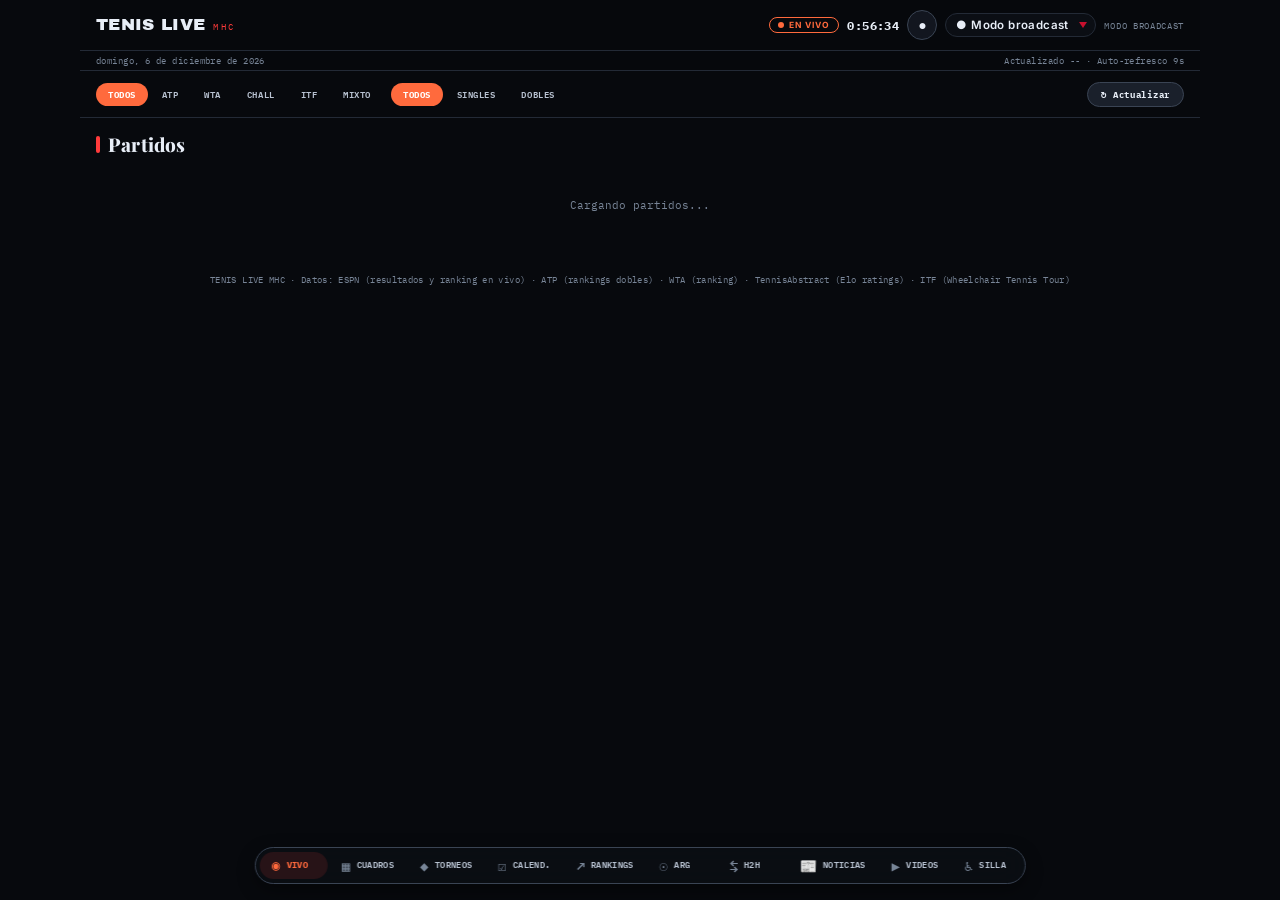
==== index.html @ 2a6386e4 "tema FOX: style.css?v=112 con bloque body[data-mode=fox] (foxdeportes.com: claro #ffffff/navy #001f3" ====
<!DOCTYPE html>
<html lang="es">
<head>
<meta charset="UTF-8">
<meta name="viewport" content="width=device-width, initial-scale=1.0, viewport-fit=cover">
<meta name="theme-color" content="#0b0e14">
<title>TENIS LIVE MHC</title>
<link rel="icon" id="faviconLink" href="data:image/svg+xml,<svg xmlns='http://www.w3.org/2000/svg' viewBox='0 0 100 100'><defs><radialGradient id='g' cx='35%25' cy='28%25' r='85%25'><stop offset='0%25' stop-color='%23f7ff72'/><stop offset='45%25' stop-color='%23d8f63c'/><stop offset='100%25' stop-color='%239dbd20'/></radialGradient></defs><circle cx='50' cy='50' r='46' fill='url(%23g)'/><path d='M50 4 C 76 34, 76 66, 50 96' fill='none' stroke='%23ffffff' stroke-width='6' stroke-linecap='round'/><path d='M50 4 C 24 34, 24 66, 50 96' fill='none' stroke='%23ffffff' stroke-width='6' stroke-linecap='round'/><circle cx='50' cy='50' r='46' fill='none' stroke='rgba(0,0,0,0.25)' stroke-width='1.5'/></svg>">
  <link rel="stylesheet" href="style.css?v=112">
  <link rel="manifest" href="manifest.json">
  <meta name="apple-mobile-web-app-capable" content="yes">
  <meta name="apple-mobile-web-app-status-bar-style" content="default">
  <meta name="apple-mobile-web-app-title" content="Tennis Live">
  <link rel="apple-touch-icon" href="icons/apple-touch-icon.png">
  <link rel="preconnect" href="https://fonts.googleapis.com">
  <link rel="preconnect" href="https://fonts.gstatic.com" crossorigin>
  <link href="https://fonts.googleapis.com/css2?family=Archivo+Black&family=Bebas+Neue&family=Orbitron:wght@400;500;700;900&family=Playfair+Display:ital,wght@0,500;0,600;0,700;0,800;0,900;1,500;1,600&family=Inter:wght@400;500;600;700;800&family=DM+Sans:wght@400;500;700&family=IBM+Plex+Mono:wght@400;500;600;700&family=Roboto:ital,wght@0,100..900;1,100..900&display=swap" rel="stylesheet">
</head>
<body data-mode="broadcast">

<div class="appwrap">

  <header class="appbar">
    <div class="appbar-left">
      <span class="sb-logo">TENIS LIVE</span>
      <span class="sb-logo-sub">MHC</span>
    </div>
    <div class="appbar-right">
      <span id="livePill" class="live-pill"><span class="dot"></span> EN VIVO</span>
      <span class="clock"><span id="clock">--:--:--</span></span>
      <button id="themeToggle" class="theme-toggle" title="Tema broadcast / claro">&#9679;</button> <select id="modeSelect" class="mode-select" title="Filtro de temas"></select>
      <span id="modeLabel" class="mode-label">Modo broadcast</span>
    </div>
  </header>

  <div class="subbar">
    <span class="dl-left" id="datelineTxt">&nbsp;</span>
    <span class="dl-right">
      <span class="sl-upd">Actualizado <span id="lastUpdate">--</span><span class="hide-sm">&nbsp;&middot; Auto-refresco <span id="countdown">30</span>s</span></span>
    </span>
  </div>

  <div class="controls">
    <div class="seg" id="segTour">
      <button class="seg-btn active" data-tour="todos">TODOS</button>
      <button class="seg-btn" data-tour="atp">ATP</button>
      <button class="seg-btn" data-tour="wta">WTA</button>
      <button class="seg-btn" data-tour="chall">CHALL</button>
      <button class="seg-btn" data-tour="itf">ITF</button>
      <button class="seg-btn" data-tour="mixto">MIXTO</button>
    </div>
    <div class="seg" id="segMode">
      <button class="seg-btn active" data-mode="todos">TODOS</button>
      <button class="seg-btn" data-mode="singles">SINGLES</button>
      <button class="seg-btn" data-mode="doubles">DOBLES</button>
    </div>
    <div class="controls-spacer"></div>
    <button id="btnRefresh" class="btn-refresh">&#x21bb;<span class="hide-sm">&nbsp;Actualizar</span></button>
  </div>

  <main>
    <div id="view-live" class="view active">
      <div class="section-head"><h2>Partidos</h2><span class="section-meta" id="liveMeta"></span></div>
      <div id="liveContent" class="content"><div class="loading">Cargando partidos...</div></div>
    </div>

    <div id="view-news" class="view">
      <div class="section-head"><h2>Noticias de tenis</h2><span class="section-meta" id="newsMeta"></span></div>
      <div id="newsContent" class="content"><div class="loading">Cargando noticias...</div></div>
    </div>

    <div id="view-videos" class="view">
      <div class="section-head"><h2>Videos y highlights</h2><span class="section-meta" id="videosMeta"></span></div>
      <div id="videosContent" class="content"><div class="loading">Cargando videos...</div></div>
    </div>

    <div id="view-tournaments" class="view">
      <div class="section-head"><h2>Torneos</h2><span class="section-meta" id="tourMeta"></span></div>
      <div id="tourContent" class="content grid-tournaments"><div class="loading">Cargando torneos...</div></div>
    </div>

    <div id="view-draws" class="view">
      <div class="section-head">
        <h2>Cuadros</h2>
        <select id="drawSelect" class="select-tour"></select>
      </div>
      <div id="drawMeta" class="section-meta"></div>
      <div id="drawContent" class="content"><div class="loading">Cargando cuadros...</div></div>
    </div>

    <div id="view-rankings" class="view">
      <div class="section-head"><h2>Ranking</h2><div class="seg" id="segRankView"><button class="seg-btn active" data-rv="oficial">OFICIAL</button><button class="seg-btn" data-rv="vivo">EN VIVO</button><button class="seg-btn" data-rv="race">RACE</button></div><span class="section-meta" id="rankMeta"></span></div>
      <div class="rank-search-wrap">
        <input type="text" id="rankSearch" class="rank-search" placeholder="Buscar jugador por nombre..." />
        <button id="rankSearchClear" class="rank-search-clear" title="Limpiar">&times;</button>
      </div>
      <div id="rankContent" class="content"><div class="loading">Cargando ranking...</div></div>
    </div>

    <div id="view-argentina" class="view">
      <div class="section-head"><h2>Ranking Argentina</h2><span class="section-meta" id="argMeta"></span></div>
      <div id="argContent" class="content"><div class="loading">Cargando jugadores de Argentina...</div></div>
    </div>

    <div id="view-h2hsearch" class="view">
      <div class="section-head"><h2>Head-to-head search</h2><span class="section-meta" id="h2hSearchMeta"></span></div>
      <div class="h2h-search-bar">
        <input type="text" id="h2hP1" class="rank-search h2h-input" placeholder="Jugador 1 (ej. Djokovic)" autocomplete="off" />
        <span class="h2h-vs-label">VS</span>
        <input type="text" id="h2hP2" class="rank-search h2h-input" placeholder="Jugador 2 (ej. Alcaraz)" autocomplete="off" />
        <button id="h2hSearchBtn" class="h2h-go">BUSCAR</button>
      </div>
      <div id="h2hSearchContent" class="content"><div class="loading">Escrib&iacute; dos jugadores y presion&aacute; BUSCAR.</div></div>
    </div>

    <div id="view-calendar" class="view">
      <div class="section-head"><h2>Calendario</h2><span class="section-meta" id="calMeta"></span></div>
      <div class="seg" id="segCal">
        <button class="seg-btn active" data-cal="todos">TODOS</button>
        <button class="seg-btn" data-cal="atp">ATP</button>
        <button class="seg-btn" data-cal="wta">WTA</button>
        <button class="seg-btn" data-cal="chall">CHALLENGER</button>
        <button class="seg-btn" data-cal="itf">ITF</button>
      </div>
      <select id="calMonth" class="cal-month-select" title="Filtrar por mes">
        <option value="todos">Todos los meses</option>
        <option value="01">Enero</option>
        <option value="02">Febrero</option>
        <option value="03">Marzo</option>
        <option value="04">Abril</option>
        <option value="05">Mayo</option>
        <option value="06">Junio</option>
        <option value="07">Julio</option>
        <option value="08">Agosto</option>
        <option value="09">Septiembre</option>
        <option value="10">Octubre</option>
        <option value="11">Noviembre</option>
        <option value="12">Diciembre</option>
      </select>
      <div id="calContent" class="content"><div class="loading">Cargando calendario...</div></div>
    </div>
    <div id="view-wheelchair" class="view">
      <div class="section-head"><h2>UNIQLO Wheelchair Tennis Tour</h2><span class="section-meta" id="wcMeta"></span></div>
      <div class="seg" id="segWC">
        <button class="seg-btn active" data-wc="menSingles">Singles Men</button>
        <button class="seg-btn" data-wc="womenSingles">Singles Women</button>
        <button class="seg-btn" data-wc="menDoubles">Doubles Men</button>
        <button class="seg-btn" data-wc="womenDoubles">Doubles Women</button>
        <button class="seg-btn" data-wc="quad">Quad</button>
        <button class="seg-btn" data-wc="quadDoubles">Quad Doubles</button>
        <button class="seg-btn" data-wc="calendar">Calendario</button>
        <button class="seg-btn" data-wc="results">Resultados</button>
        <button class="seg-btn" data-wc="live">En Vivo</button>
        <button class="seg-btn" data-wc="videos">Videos</button>
      </div>
      <div class="rank-search-wrap" id="wcSearchWrap" style="display:none">
        <input type="text" id="wcSearch" class="rank-search" placeholder="Buscar jugador en rankings...">
        <button id="wcSearchClear" class="rank-search-clear" title="Limpiar">&times;</button>
      </div>
      <div id="wcContent" class="content"><div class="loading">Cargando datos wheelchair...</div></div>
    </div>

  </main>

  <footer>
    <p>TENIS LIVE MHC &middot; Datos: ESPN (resultados y ranking en vivo) &middot; ATP (rankings dobles) &middot; WTA (ranking) &middot; TennisAbstract (Elo ratings) &middot; ITF (Wheelchair Tennis Tour)</p>
  </footer>
</div>

<nav id="tabs" class="tabbar" aria-label="Secciones">
  <ul class="nav-list">
    <li><button class="tab nav-item active" data-tab="live" title="EN VIVO"><span class="ic">&#9673;</span><span class="lb">VIVO</span></button></li>
    <li><button class="tab nav-item" data-tab="draws" title="CUADROS / RESULTADOS"><span class="ic">&#9638;</span><span class="lb">CUADROS</span></button></li>
    <li><button class="tab nav-item" data-tab="tournaments" title="TORNEOS"><span class="ic">&#9670;</span><span class="lb">TORNEOS</span></button></li>
    <li><button class="tab nav-item" data-tab="calendar" title="CALENDARIO"><span class="ic">&#9745;</span><span class="lb">CALEND.</span></button></li>
    <li><button class="tab nav-item" data-tab="rankings" title="RANKINGS"><span class="ic">&#8599;</span><span class="lb">RANKINGS</span></button></li>
    <li><button class="tab nav-item" data-tab="argentina" title="ARGENTINA"><span class="ic">&#9737;</span><span class="lb">ARG</span></button></li>
    <li><button class="tab nav-item" data-tab="h2hsearch" title="H2H SEARCH"><span class="ic">&#8646;</span><span class="lb">H2H</span></button></li>
    <li><button class="tab nav-item" data-tab="news" title="NOTICIAS"><span class="ic">&#128240;</span><span class="lb">NOTICIAS</span></button></li>
    <li><button class="tab nav-item" data-tab="videos" title="VIDEOS"><span class="ic">&#9654;</span><span class="lb">VIDEOS</span></button></li>
    <li><button class="tab nav-item" data-tab="wheelchair" title="WHEELCHAIR"><span class="ic">&#9855;</span><span class="lb">SILLA</span></button></li>
  </ul>
</nav>

<div id="h2hOverlay" class="h2h-overlay hidden">
  <div class="h2h-modal">
    <button class="h2h-close" aria-label="Cerrar">&times;</button>
    <div id="h2hBody"></div>
  </div>
</div>

<div id="statsOverlay" class="h2h-overlay hidden">
  <div class="h2h-modal">
    <button class="h2h-close" aria-label="Cerrar">&times;</button>
    <div id="statsBody"></div>
  </div>
</div>

<script src="app.js?v=135"></script>
<script>
if ('serviceWorker' in navigator) {
  navigator.serviceWorker.register('/service-worker.js').catch(function() {});
}
</script>
</body>
</html>
---- style.css ----
/* ============================================================
   TENIS LIVE MHC - edicion BROADCAST OSCURO
   Estilo televisivo: fondo oscuro fijo, sidebar de navegacion,
   datos en monospace, tarjetas grandes con logo del torneo.
   Dos modos: 'broadcast' (oscuro, default) y 'claro' (editorial).
   ============================================================ */

* { margin: 0; padding: 0; box-sizing: border-box; }

:root {
  /* broadcast oscuro (default) */
  --paper: #0b0e14;
  --paper-2: #12161f;
  --paper-3: #1a202b;
  --ink: #e8eef7;
  --ink-2: #b9c3d2;
  --muted: #788597;
  --hairline: #232a36;
  --hairline-dark: #3a4454;
  --red: #ff3b3b;
  --red-dark: #e02424;
  --red-vivo: #ff6a3d;
  --red-soft: rgba(255, 59, 59, 0.12);
  --green: #2dd4a7;
  --amber: #ffcf5c;
  --blue: #38b6ff;
  --serif: 'Playfair Display', Georgia, 'Times New Roman', serif;
  --display: 'Archivo Black', 'Arial Black', sans-serif;
  --sans: 'Inter', 'Segoe UI', Arial, sans-serif;
  --mono: 'IBM Plex Mono', 'Consolas', monospace;
  --shadow: 0 6px 18px rgba(0, 0, 0, 0.4);
  --bg: #07090d;
  --sidebar-w: 190px;
  --sidebar-w-collapsed: 60px;
}

body {
  background: var(--bg);
  color: var(--ink);
  font-family: var(--sans);
  -webkit-font-smoothing: antialiased;
}

/* ---------------- modo claro (editorial) ---------------- */

body[data-mode='claro'] {
  --paper: #faf7f2;
  --paper-2: #f4efe5;
  --paper-3: #ece5d6;
  --ink: #191512;
  --ink-2: #403a30;
  --muted: #6f665a;
  --hairline: #d9d2c2;
  --hairline-dark: #b9af99;
  --red: #c8102e;
  --red-dark: #9d0c23;
  --red-vivo: #ff4d1c;
  --red-soft: rgba(200, 16, 46, 0.08);
  --green: #1e7a34;
  --amber: #a8690b;
  --blue: #2456a6;
  --shadow: 0 1px 3px rgba(25, 21, 18, 0.07);
  --bg: #faf7f2;
}

body[data-mode='naranja'] {
  --paper: #f7f3ec;
  --paper-2: #f2ecdf;
  --paper-3: #ebe2d1;
  --ink: #5c2300;
  --ink-2: #7a3a10;
  --muted: #8a5a35;
  --hairline: #e0b88f;
  --hairline-dark: #c8905a;
  --red: #e65100;
  --red-vivo: #ff6a00;
  --red-soft: rgba(230, 81, 0, 0.10);
  --green: #ff6a00;
  --amber: #ff8f00;
  --blue: #ff6a00;
  --warn: #ff8f00;
  --live: #ff6a00;
  --shadow: none;
  --bg: #f7f3ec;
}
body[data-mode='naranja'] {
  background-color: #f7f3ec;
  background-image: radial-gradient(rgba(230, 81, 0, 0.07) 1px, transparent 1.4px);
  background-size: 14px 14px;
}
body[data-mode='naranja'] .tb { color: #e65100; }
body[data-mode='naranja'] .dp-set .tb { color: #e65100; }
body[data-mode='naranja'] .set { color: #e65100; }
body[data-mode='naranja'] .match { border: 3px solid #e65100; }
body[data-mode='naranja'] .match.live { border-color: #ff6a00; }
body[data-mode='naranja'] .seg-btn.active, body[data-mode='naranja'] .lv-btn.active, body[data-mode='naranja'] .round-chip.active, body[data-mode='naranja'] .h2h-go, body[data-mode='naranja'] .btn-refresh, body[data-mode='naranja'] .nav-item.active, body[data-mode='naranja'] .badge.live, body[data-mode='naranja'] .set.live-set { background: #e65100; color: #fff; }
body[data-mode='naranja'] .seed-badge { background: #e65100; color: #fff; }
body[data-mode='naranja'] .rank-section-title, body[data-mode='naranja'] .th-tier, body[data-mode='naranja'] .wc-live-badge, body[data-mode='naranja'] .mode-label { color: #e65100; }
body[data-mode='naranja'] .pname.winner::after, body[data-mode='naranja'] .set.win { color: #ff6a00; }
body[data-mode='naranja']::selection { background: #e65100; color: #fff; }
body[data-mode='naranja'] .sb-logo-sub, body[data-mode='naranja'] .sb-logo-tag { color: #e65100; }body[data-mode='instinct'] {
  --paper: #000000;
  --paper-2: #000000;
  --paper-3: #000000;
  --ink: #9EC9E0;
  --ink-2: #B8D9E9;
  --muted: #7C8A94;
  --hairline: #3A3A3A;
  --hairline-dark: #555555;
  --red: #E6212B;
  --red-vivo: #FF2D3A;
  --red-soft: rgba(230, 33, 43, 0.10);
  --green: #9EC9E0;
  --amber: #E6212B;
  --blue: #9EC9E0;
  --warn: #E6212B;
  --live: #FF2D3A;
  --shadow: none;
  --bg: #000000;
}
body[data-mode='instinct'] {
  background-color: #000000;
  background-image: radial-gradient(rgba(230, 33, 43, 0.07) 1px, transparent 1.4px);
  background-size: 14px 14px;
}
body[data-mode='instinct'] .tb { color: #E6212B; }
body[data-mode='instinct'] .dp-set .tb { color: #E6212B; }
body[data-mode='instinct'] .set { color: #E6212B; }
body[data-mode='instinct'] .match { border: 3px solid #E6212B; }
body[data-mode='instinct'] .match.live { border-color: #FF2D3A; }
body[data-mode='instinct'] .seg-btn.active, body[data-mode='instinct'] .lv-btn.active, body[data-mode='instinct'] .round-chip.active, body[data-mode='instinct'] .h2h-go, body[data-mode='instinct'] .btn-refresh, body[data-mode='instinct'] .nav-item.active, body[data-mode='instinct'] .badge.live, body[data-mode='instinct'] .set.live-set { background: #E6212B; color: #fff; }
body[data-mode='instinct'] .seed-badge { background: #E6212B; color: #fff; }
body[data-mode='instinct'] .rank-section-title, body[data-mode='instinct'] .th-tier, body[data-mode='instinct'] .wc-live-badge, body[data-mode='instinct'] .mode-label { color: #E6212B; }
body[data-mode='instinct'] .pname.winner::after, body[data-mode='instinct'] .set.win { color: #FF2D3A; }
body[data-mode='instinct']::selection { background: #E6212B; color: #fff; }
body[data-mode='instinct'] .sb-logo-sub, body[data-mode='instinct'] .sb-logo-tag { color: #E6212B; }
body[data-mode='instinct'] .pname,
body[data-mode='instinct'] .seed-badge,
body[data-mode='instinct'] .set,
body[data-mode='instinct'] .score,
body[data-mode='instinct'] .number,
body[data-mode='instinct'] .rank,
body[data-mode='instinct'] .titles,
body[data-mode='instinct'] .clock,
body[data-mode='instinct'] h2,
body[data-mode='instinct'] h4,
body[data-mode='instinct'] .sb-logo,
body[data-mode='instinct'] .sb-logo-sub {
  text-shadow: 2px 2px 0 #555555, 4px 4px 0 rgba(128,128,128,0.45);
}
body[data-mode='instinct'] .match,
body[data-mode='instinct'] .draw-board,
body[data-mode='instinct'] .tour-block,
body[data-mode='instinct'] .news-card,
body[data-mode='instinct'] .video-card,
body[data-mode='instinct'] .col-card,
body[data-mode='instinct'] .ct-card,
body[data-mode='instinct'] .wc-res-card {
  box-shadow: 6px 6px 0 #333333, 10px 10px 0 rgba(128,128,128,0.30);
}
/* ---------------- modo flash (flashscore.com.ar, oscuro) ---------------- */
@font-face { font-family: 'LivesportFinderLatin'; font-style: normal; font-weight: 400; font-display: swap; src: url('https://static.flashscore.com/res/font/LivesportFinderLatin-Regular_Static.woff2') format('woff2'); }
@font-face { font-family: 'LivesportFinderLatin'; font-style: normal; font-weight: 700; font-display: swap; src: url('https://static.flashscore.com/res/font/LivesportFinderLatin-Bold_Static.woff2') format('woff2'); }
@font-face { font-family: 'LivesportFinderLatin'; font-style: normal; font-weight: 800; font-display: swap; src: url('https://static.flashscore.com/res/font/LivesportFinderLatin-Extrabold.woff2') format('woff2'); }

body[data-mode='flash'] {
  --sans: 'LivesportFinderLatin', 'Adjusted Arial Fallback', Arial, sans-serif;
  --display: 'LivesportFinderLatin', 'Arial Black', sans-serif;
  --serif: 'LivesportFinderLatin', Arial, sans-serif;
  --mono: 'LivesportFinderLatin', 'Consolas', monospace;
  --paper: #00141e;
  --paper-2: #001e28;
  --paper-3: #0f2d37;
  --ink: #f1f1f1;
  --ink-2: #d9d9d9;
  --muted: #9aa7ac;
  --hairline: #0f2d37;
  --hairline-dark: #555e61;
  --red: #e80040;
  --red-dark: #c80037;
  --red-vivo: #ff0046;
  --red-soft: rgba(232, 0, 64, 0.14);
  --green: #00a83f;
  --amber: #ffcd00;
  --blue: #0787fa;
  --warn: #f3a000;
  --live: #e80040;
  --shadow: none;
  --bg: #010a0f;
}
body[data-mode='flash'] {
  background-color: #010a0f;
  background-image: none;
  font-family: 'LivesportFinderLatin', Arial, sans-serif;
}
body[data-mode='flash'] .appbar { background: #001e28; border-bottom: 1px solid #0f2d37; }
body[data-mode='flash'] .tabbar { background: #001e28; border-top: 1px solid #0f2d37; }
body[data-mode='flash'] .subbar { background: #001e28; border-bottom: 1px solid #0f2d37; }
body[data-mode='flash'] .sb-logo { color: #f1f1f1; }
body[data-mode='flash'] .sb-logo-sub, body[data-mode='flash'] .sb-logo-tag, body[data-mode='flash'] .mode-label { color: #e80040; }
body[data-mode='flash'] .nav-item.active, body[data-mode='flash'] .seg-btn.active, body[data-mode='flash'] .lv-btn.active, body[data-mode='flash'] .round-chip.active, body[data-mode='flash'] .h2h-go, body[data-mode='flash'] .btn-refresh { background: #e80040; color: #fff; }
body[data-mode='flash'] .badge.live, body[data-mode='flash'] .set.live-set { background: #e80040; color: #fff; }
body[data-mode='flash'] .seed-badge { background: #ffcd00; color: #001e28; }
body[data-mode='flash'] .rank-section-title, body[data-mode='flash'] .th-tier, body[data-mode='flash'] .wc-live-badge { color: #e80040; }
body[data-mode='flash'] .pname.winner::after, body[data-mode='flash'] .set.win { color: #00a83f; }
body[data-mode='flash'] .tb, body[data-mode='flash'] .dp-set .tb { color: #e80040; }
body[data-mode='flash'] .set { color: #f1f1f1; }
body[data-mode='flash'] .match { background: #00141e; border: 1px solid #0f2d37; border-left: 4px solid #555e61; }
body[data-mode='flash'] .match.live { border-left: 4px solid #ff0046; background: linear-gradient(90deg, #3d0314, #00141e 46%); }
body[data-mode='flash'] .draw-board, body[data-mode='flash'] .news-card, body[data-mode='flash'] .video-card, body[data-mode='flash'] .col-card, body[data-mode='flash'] .ct-card, body[data-mode='flash'] .wc-res-card { background: #00141e; border-color: #0f2d37; }
body[data-mode='flash']::selection { background: #e80040; color: #fff; }

/* ---------------- modo fox (foxdeportes.com, claro azul) ---------------- */
@font-face { font-family: 'FANtasticFOX'; font-style: normal; font-weight: 400; font-display: swap; src: url('https://www.foxdeportes.com/assets/webfonts/FANtasticFOX-Regular.otf') format('opentype'); }
@font-face { font-family: 'FANtasticFOX'; font-style: normal; font-weight: 700; font-display: swap; src: url('https://www.foxdeportes.com/assets/webfonts/FANtasticFOX-Bold.otf') format('opentype'); }
@font-face { font-family: 'HaasGrotDisplay'; font-style: normal; font-weight: 400; font-display: swap; src: url('https://www.foxdeportes.com/assets/webfonts/HaasGrotDisplay-Regular.ttf') format('truetype'); }
@font-face { font-family: 'HaasGrotDisplay'; font-style: normal; font-weight: 900; font-display: swap; src: url('https://www.foxdeportes.com/assets/webfonts/HaasGrotDisplay-Black.ttf') format('truetype'); }

body[data-mode='fox'] {
  --sans: 'DM Sans', 'Inter', 'Segoe UI', Arial, sans-serif;
  --display: 'HaasGrotDisplay', 'Arial Black', sans-serif;
  --serif: 'FANtasticFOX', 'Arial Black', sans-serif;
  --mono: 'HaasGrotDisplay', 'Consolas', monospace;
  --paper: #ffffff;
  --paper-2: #f0f0f0;
  --paper-3: #f9f9f9;
  --ink: #001f3d;
  --ink-2: #0a2f55;
  --muted: #8c929a;
  --hairline: #cfd5dc;
  --hairline-dark: #757575;
  --red: #025cb2;
  --red-dark: #001f3d;
  --red-vivo: #1389ff;
  --red-soft: rgba(2, 92, 178, 0.12);
  --green: #009944;
  --amber: #ff4b44;
  --blue: #1389ff;
  --warn: #ff4b44;
  --live: #ff4b44;
  --shadow: none;
  --bg: #ffffff;
}
body[data-mode='fox'] {
  background-color: #ffffff;
  background-image: none;
  font-family: 'DM Sans', 'Inter', Arial, sans-serif;
}
body[data-mode='fox'] .appbar { background: #ffffff; border-bottom: 1px solid #cfd5dc; }
body[data-mode='fox'] .tabbar { background: #ffffff; border-top: 1px solid #cfd5dc; }
body[data-mode='fox'] .subbar { background: #f0f0f0; border-bottom: 1px solid #cfd5dc; }
body[data-mode='fox'] .sb-logo { color: #001f3d; font-family: 'HaasGrotDisplay', 'Arial Black', sans-serif; font-weight: 900; letter-spacing: 0.02em; }
body[data-mode='fox'] .sb-logo-sub, body[data-mode='fox'] .sb-logo-tag, body[data-mode='fox'] .mode-label { color: #1389ff; }
body[data-mode='fox'] .nav-item.active, body[data-mode='fox'] .seg-btn.active, body[data-mode='fox'] .lv-btn.active, body[data-mode='fox'] .round-chip.active, body[data-mode='fox'] .h2h-go, body[data-mode='fox'] .btn-refresh { background: #025cb2; color: #fff; }
body[data-mode='fox'] .badge.live, body[data-mode='fox'] .set.live-set { background: #ff4b44; color: #fff; }
body[data-mode='fox'] .seed-badge { background: #ff4b44; color: #fff; }
body[data-mode='fox'] .rank-section-title, body[data-mode='fox'] .th-tier, body[data-mode='fox'] .wc-live-badge { color: #1389ff; }
body[data-mode='fox'] .pname.winner::after, body[data-mode='fox'] .set.win { color: #009944; }
body[data-mode='fox'] .tb, body[data-mode='fox'] .dp-set .tb { color: #ff4b44; }
body[data-mode='fox'] .set { color: #001f3d; }
body[data-mode='fox'] .match { background: #ffffff; border: 1px solid #cfd5dc; border-left: 4px solid #025cb2; }
body[data-mode='fox'] .match.live { border-left: 4px solid #ff4b44; background: linear-gradient(90deg, #e3effc, #ffffff 46%); }
body[data-mode='fox'] .draw-board, body[data-mode='fox'] .news-card, body[data-mode='fox'] .video-card, body[data-mode='fox'] .col-card, body[data-mode='fox'] .ct-card, body[data-mode='fox'] .wc-res-card { background: #ffffff; border-color: #cfd5dc; }
body[data-mode='fox']::selection { background: #ff4b44; color: #fff; }
body[data-mode='claro'] .gender-badge.gender-m { border-color: #2456a6; color: #2456a6; }

/* ============================================================
   MODO COLORS - fondo negro absoluto + 10 colores
   ============================================================ */

body[data-mode='colors'] {
  --paper: #000000;
  --paper-2: #000000;
  --paper-3: #000000;
  --ink: #ffffff;
  --ink-2: #dfe4ff;
  --muted: #8b93b3;
  --hairline: #1a1a2a;
  --hairline-dark: #2e2e44;
  --red: #FF3B4F;        /* rojo coral - potencia */
  --red-dark: #FF3B4F;
  --red-vivo: #FF6B00;   /* naranja - dinamismo */
  --red-soft: rgba(255, 59, 79, 0.12);
  --green: #00E5B0;      /* turquesa - frescura */
  --amber: #FFD600;      /* amarillo electrico - accion */
  --blue: #0066FF;       /* azul electrico - tecnologia */
  --shadow: none;
  --bg: #000000;
}
body[data-mode='colors'] ::selection { background: #FF2DA6; color: #fff; } /* fucsia */

/* acentos por componente (10 colores) */
body[data-mode='colors'] a { color: #00D9FF; }                 /* cian */
body[data-mode='colors'] .section-head h2 { color: #0066FF; }  /* azul */
body[data-mode='colors'] .section-head h2::before { background: #00D9FF; } /* cian */
body[data-mode='colors'] .nav-item.active { border-left-color: #00D9FF; border-top: 1px solid #1a1a2a; border-bottom: 1px solid #1a1a2a; background: rgba(0, 217, 255, 0.07); }
body[data-mode='colors'] .nav-item[data-tab='live'] .ic, body[data-mode='colors'] .nav-item[data-tab='live'] .lb { color: #FF3B4F; }        /* EN VIVO - rojo coral */
body[data-mode='colors'] .nav-item[data-tab='draws'] .ic, body[data-mode='colors'] .nav-item[data-tab='draws'] .lb { color: #00D9FF; }    /* CUADROS - cian */
body[data-mode='colors'] .nav-item[data-tab='tournaments'] .ic, body[data-mode='colors'] .nav-item[data-tab='tournaments'] .lb { color: #0066FF; } /* TORNEOS - azul */
body[data-mode='colors'] .nav-item[data-tab='calendar'] .ic, body[data-mode='colors'] .nav-item[data-tab='calendar'] .lb { color: #FFD600; } /* CALENDARIO - amarillo */
body[data-mode='colors'] .nav-item[data-tab='rankings'] .ic, body[data-mode='colors'] .nav-item[data-tab='rankings'] .lb { color: #39FF14; } /* RANKINGS - verde lima */
body[data-mode='colors'] .nav-item[data-tab='argentina'] .ic, body[data-mode='colors'] .nav-item[data-tab='argentina'] .lb { color: #00E5B0; } /* ARGENTINA - turquesa */
body[data-mode='colors'] .nav-item[data-tab='players'] .ic, body[data-mode='colors'] .nav-item[data-tab='players'] .lb { color: #7B2CFF; } /* PLAYERS - violeta */
body[data-mode='colors'] .nav-item[data-tab='h2hsearch'] .ic, body[data-mode='colors'] .nav-item[data-tab='h2hsearch'] .lb { color: #FF2DA6; } /* H2H - fucsia */
body[data-mode='colors'] .nav-item[data-tab='news'] .ic, body[data-mode='colors'] .nav-item[data-tab='news'] .lb { color: #D500F9; }       /* NOTICIAS - magenta */
body[data-mode='colors'] .nav-item[data-tab='videos'] .ic, body[data-mode='colors'] .nav-item[data-tab='videos'] .lb { color: #FF6B00; }  /* VIDEOS - naranja */
body[data-mode='colors'] .nav-item[data-tab='wheelchair'] .ic, body[data-mode='colors'] .nav-item[data-tab='wheelchair'] .lb { color: #0066FF; } /* WHEELCHAIR - azul */
body[data-mode='colors'] .nav-item:hover .ic, body[data-mode='colors'] .nav-item:hover .lb { color: #fff; }
body[data-mode='colors'] .rank-section-title { color: #7B2CFF; } /* violeta */
body[data-mode='colors'] .th-tier { border-color: #7B2CFF; color: #00D9FF; }
body[data-mode='colors'] .th-surf { color: #8B93B3; }
body[data-mode='colors'] .seed-badge { border-color: #FFD600; color: #FFD600; } /* amarillo */
body[data-mode='colors'] .set.win { color: #00E5B0; }           /* turquesa */
body[data-mode='colors'] .set.live-set { background: #FF3B4F; color: #fff; }
body[data-mode='colors'] .match.live { border-left-color: #FF3B4F; }
body[data-mode='colors'] .match:hover { border-color: #00D9FF; }
body[data-mode='colors'] .pname.winner::after { color: #39FF14; } /* verde lima */
body[data-mode='colors'] .badge.live { background: #FF3B4F; }
body[data-mode='colors'] .badge.final { background: #7B2CFF; color: #fff; }
body[data-mode='colors'] .seg-btn.active { background: #0066FF; color: #fff; }
body[data-mode='colors'] .btn-refresh:hover { background: #FF6B00; border-color: #FF6B00; } /* naranja */
body[data-mode='colors'] .h2h-go { background: #D500F9; border-color: #D500F9; } /* magenta */
body[data-mode='colors'] .h2h-go:hover { background: #7B2CFF; border-color: #7B2CFF; }
body[data-mode='colors'] .rank-search:focus { border-bottom-color: #00D9FF; }
body[data-mode='colors'] .round-chip.active { background: #0066FF; border-color: #0066FF; }
body[data-mode='colors'] .cal-month { color: #FFD600; }          /* amarillo */
body[data-mode='colors'] .cal-now .cal-name::after { color: #39FF14; }
body[data-mode='colors'] .mode-label { color: #D500F9; }         /* magenta */
body[data-mode='colors'] .news-title a:hover { color: #00D9FF; }
body[data-mode='colors'] .lv-btn.active { background: #FF3B4F; border-color: #FF3B4F; }
body[data-mode='colors'] .draw-match.live { border-color: #FF3B4F; }
body[data-mode='colors'] .stk-red { color: #FF3B4F; }
body[data-mode='colors'] .lp-score { background: rgba(0, 213, 255, 0.18); }
body[data-mode='colors'] .r-move.up { color: #39FF14; }
body[data-mode='colors'] .r-move.down { color: #FF3B4F; }

/* ---- módulos del contenido: cada tipo con su color ---- */
body[data-mode='colors'] .tour-block { border: 1px solid #2e2e44; }
body[data-mode='colors'] .tour-block .tour-head { border-bottom: 2px solid rgba(255,255,255,0.06); }
body[data-mode='colors'] .news-card { border-top: 3px solid #D500F9; }       /* noticias - magenta */
body[data-mode='colors'] .video-card { border-top: 3px solid #FF6B00; }      /* videos - naranja */
body[data-mode='colors'] .col-card { border-top: 3px solid #FF2DA6; }       /* mi columna - fucsia */
body[data-mode='colors'] .wc-res-card { border-top: 3px solid #00E5B0; }    /* wheelchair - turquesa */
body[data-mode='colors'] .calendar, body[data-mode='colors'] .cal-block { border-top: 3px solid #FFD600; } /* calendario - amarillo */
body[data-mode='colors'] .draw-board { border-top: 3px solid #00D9FF; }     /* cuadros - cian */
body[data-mode='colors'] .h2h-block { border-top: 3px solid #FF2DA6; }      /* h2h - fucsia */
body[data-mode='colors'] .rank-table-wrap { border-top: 3px solid #39FF14; } /* rankings - verde lima */
body[data-mode='colors'] .ct-card { border-top: 3px solid #7B2CFF; }        /* current tour - violeta */

/* tarjetas de partido: borde izquierdo rotativo (10 colores) */
body[data-mode='colors'] .tour-block .match:nth-of-type(10n+2) { border-left: 3px solid #FF3B4F; }
body[data-mode='colors'] .tour-block .match:nth-of-type(10n+3) { border-left: 3px solid #00D9FF; }
body[data-mode='colors'] .tour-block .match:nth-of-type(10n+4) { border-left: 3px solid #0066FF; }
body[data-mode='colors'] .tour-block .match:nth-of-type(10n+5) { border-left: 3px solid #FFD600; }
body[data-mode='colors'] .tour-block .match:nth-of-type(10n+6) { border-left: 3px solid #39FF14; }
body[data-mode='colors'] .tour-block .match:nth-of-type(10n+7) { border-left: 3px solid #00E5B0; }
body[data-mode='colors'] .tour-block .match:nth-of-type(10n+8) { border-left: 3px solid #7B2CFF; }
body[data-mode='colors'] .tour-block .match:nth-of-type(10n+9) { border-left: 3px solid #FF2DA6; }
body[data-mode='colors'] .tour-block .match:nth-of-type(10n+10) { border-left: 3px solid #D500F9; }
body[data-mode='colors'] .tour-block .match:nth-of-type(10n+11) { border-left: 3px solid #FF6B00; }
body[data-mode='colors'] .tour-block .match.live { border-left: 4px solid #FF3B4F !important; }

/* ---- nameplate / título con gradiente de los 10 colores ---- */
@keyframes colorsShift {
  0%   { background-position: 0% 50%; }
  100% { background-position: 200% 50%; }
}
body[data-mode='colors'] .sb-logo {
  color: transparent;
  background: linear-gradient(90deg,
    #0066FF, #7B2CFF, #00D9FF, #FF2DA6, #39FF14,
    #FF6B00, #FFD600, #FF3B4F, #D500F9, #00E5B0,
    #0066FF);
  background-size: 200% auto;
  -webkit-background-clip: text;
  background-clip: text;
  animation: colorsShift 8s linear infinite;
  font-weight: 800;
}
body[data-mode='colors'] .sb-logo-sub {
  color: transparent;
  background: linear-gradient(90deg, #00D9FF, #FF2DA6, #00E5B0, #00D9FF);
  background-size: 200% auto;
  -webkit-background-clip: text;
  background-clip: text;
  animation: colorsShift 10s linear infinite;
}

/* ============================================================
   MODO VERDE - fondo negro absoluto + verde fluo + amarillo fluo
   ============================================================ */

body[data-mode='verde'] {
  --paper: #000000;
  --paper-2: #000000;
  --paper-3: #000000;
  --ink: #eaff00;
  --ink-2: #dfffbf;
  --muted: #39ff14;
  --hairline: #0a0a0a;
  --hairline-dark: #141414;
  --red: #39ff14;        /* rojo slot = verde fluorescente */
  --red-dark: #39ff14;
  --red-vivo: #eaff00;   /* amarillo fluorescente */
  --red-soft: rgba(57, 255, 20, 0.14);
  --green: #eaff00;
  --amber: #39ff14;
  --blue: #eaff00;
  --shadow: none;
  --bg: #000000;
}
body[data-mode='verde'] ::selection { background: #39ff14; color: #000; }

/* acentos por componente (verde / amarillo) */
body[data-mode='verde'] a { color: #39ff14; }                    /* verde */
body[data-mode='verde'] .section-head h2 { color: #39ff14; }     /* verde */
body[data-mode='verde'] .section-head h2::before { background: #eaff00; } /* amarillo */
body[data-mode='verde'] .nav-item.active { border-left-color: #39ff14; border-top: 1px solid #0a0a0a; border-bottom: 1px solid #0a0a0a; background: rgba(57, 255, 20, 0.07); }
body[data-mode='verde'] .nav-item[data-tab='live'] .ic, body[data-mode='verde'] .nav-item[data-tab='live'] .lb { color: #39ff14; }   /* EN VIVO - verde */
body[data-mode='verde'] .nav-item[data-tab='draws'] .ic, body[data-mode='verde'] .nav-item[data-tab='draws'] .lb { color: #39ff14; } /* CUADROS - verde */
body[data-mode='verde'] .nav-item[data-tab='tournaments'] .ic, body[data-mode='verde'] .nav-item[data-tab='tournaments'] .lb { color: #eaff00; } /* TORNEOS - amarillo */
body[data-mode='verde'] .nav-item[data-tab='calendar'] .ic, body[data-mode='verde'] .nav-item[data-tab='calendar'] .lb { color: #39ff14; } /* CALENDARIO - verde */
body[data-mode='verde'] .nav-item[data-tab='rankings'] .ic, body[data-mode='verde'] .nav-item[data-tab='rankings'] .lb { color: #eaff00; } /* RANKINGS - amarillo */
body[data-mode='verde'] .nav-item[data-tab='argentina'] .ic, body[data-mode='verde'] .nav-item[data-tab='argentina'] .lb { color: #39ff14; } /* ARGENTINA - verde */
body[data-mode='verde'] .nav-item[data-tab='players'] .ic, body[data-mode='verde'] .nav-item[data-tab='players'] .lb { color: #eaff00; } /* PLAYERS - amarillo */
body[data-mode='verde'] .nav-item[data-tab='h2hsearch'] .ic, body[data-mode='verde'] .nav-item[data-tab='h2hsearch'] .lb { color: #39ff14; } /* H2H - verde */
body[data-mode='verde'] .nav-item[data-tab='news'] .ic, body[data-mode='verde'] .nav-item[data-tab='news'] .lb { color: #eaff00; }   /* NOTICIAS - amarillo */
body[data-mode='verde'] .nav-item[data-tab='videos'] .ic, body[data-mode='verde'] .nav-item[data-tab='videos'] .lb { color: #39ff14; } /* VIDEOS - verde */
body[data-mode='verde'] .nav-item[data-tab='wheelchair'] .ic, body[data-mode='verde'] .nav-item[data-tab='wheelchair'] .lb { color: #eaff00; } /* WHEELCHAIR - amarillo */
body[data-mode='verde'] .nav-item:hover .ic, body[data-mode='verde'] .nav-item:hover .lb { color: #eaff00; }
body[data-mode='verde'] .rank-section-title { color: #39ff14; }
body[data-mode='verde'] .th-tier { border-color: #39ff14; color: #eaff00; }
body[data-mode='verde'] .th-surf { color: #39ff14; }
body[data-mode='verde'] .seed-badge { border-color: #eaff00; color: #eaff00; }
body[data-mode='verde'] .set.win { color: #eaff00; }
body[data-mode='verde'] .set.live-set { background: #39ff14; color: #000; }
body[data-mode='verde'] .match.live { border-left-color: #39ff14; }
body[data-mode='verde'] .match:hover { border-color: #eaff00; }
body[data-mode='verde'] .pname.winner::after { color: #eaff00; }
body[data-mode='verde'] .badge.live { background: #39ff14; }
body[data-mode='verde'] .badge.final { background: #eaff00; color: #000; }
body[data-mode='verde'] .seg-btn.active { background: #39ff14; color: #000; }
body[data-mode='verde'] .btn-refresh:hover { background: #eaff00; border-color: #eaff00; }
body[data-mode='verde'] .h2h-go { background: #39ff14; border-color: #39ff14; }
body[data-mode='verde'] .h2h-go:hover { background: #eaff00; border-color: #eaff00; }
body[data-mode='verde'] .rank-search:focus { border-bottom-color: #39ff14; }
body[data-mode='verde'] .round-chip.active { background: #39ff14; border-color: #39ff14; }
body[data-mode='verde'] .cal-month { color: #eaff00; }
body[data-mode='verde'] .cal-now .cal-name::after { color: #39ff14; }
body[data-mode='verde'] .mode-label { color: #39ff14; }
body[data-mode='verde'] .news-title a:hover { color: #39ff14; }
body[data-mode='verde'] .lv-btn.active { background: #39ff14; border-color: #39ff14; }
body[data-mode='verde'] .draw-match.live { border-color: #39ff14; }
body[data-mode='verde'] .stk-red { color: #eaff00; }
body[data-mode='verde'] .lp-score { background: rgba(57, 255, 20, 0.18); }
body[data-mode='verde'] .r-move.up { color: #39ff14; }
body[data-mode='verde'] .r-move.down { color: #eaff00; }

/* ---- tarjetas de partido: borde izquierdo rotativo (verde/amarillo) ---- */
body[data-mode='verde'] .tour-block { border: 1px solid #141414; }
body[data-mode='verde'] .tour-block .tour-head { border-bottom: 2px solid rgba(234, 255, 0, 0.06); }
body[data-mode='verde'] .tour-block .match:nth-of-type(3n+1) { border-left: 3px solid #39ff14; }
body[data-mode='verde'] .tour-block .match:nth-of-type(3n+2) { border-left: 3px solid #eaff00; }
body[data-mode='verde'] .tour-block .match:nth-of-type(3n+3) { border-left: 3px solid #39ff14; }
body[data-mode='verde'] .tour-block .match.live { border-left: 4px solid #39ff14 !important; }

/* acentos de m�dulos (verde/amarillo) */
body[data-mode='verde'] .news-card { border-top: 3px solid #39ff14; }
body[data-mode='verde'] .video-card { border-top: 3px solid #eaff00; }
body[data-mode='verde'] .col-card { border-top: 3px solid #39ff14; }
body[data-mode='verde'] .wc-res-card { border-top: 3px solid #eaff00; }
body[data-mode='verde'] .calendar, body[data-mode='verde'] .cal-block { border-top: 3px solid #39ff14; }
body[data-mode='verde'] .draw-board { border-top: 3px solid #eaff00; }
body[data-mode='verde'] .h2h-block { border-top: 3px solid #39ff14; }
body[data-mode='verde'] .rank-table-wrap { border-top: 3px solid #eaff00; }
body[data-mode='verde'] .ct-card { border-top: 3px solid #39ff14; }

/* ---- nameplate / t�tulo con gradiente verde -> amarillo ---- */
@keyframes verdeShift {
  0%   { background-position: 0% 50%; }
  100% { background-position: 200% 50%; }
}
body[data-mode='verde'] .sb-logo {
  color: transparent;
  background: linear-gradient(90deg, #39ff14, #eaff00, #39ff14, #eaff00);
  background-size: 200% auto;
  -webkit-background-clip: text;
  background-clip: text;
  animation: verdeShift 8s linear infinite;
  font-weight: 800;
}
body[data-mode='verde'] .sb-logo-sub {
  color: transparent;
  background: linear-gradient(90deg, #eaff00, #39ff14, #eaff00);
  background-size: 200% auto;
  -webkit-background-clip: text;
  background-clip: text;
  animation: verdeShift 10s linear infinite;
}

/* ============================================================
   MODO AMARILLO - fondo negro abs + letras/nums amarillo fluo
   + bordes de recuadros en blanco brillante
   ============================================================ */

body[data-mode='amarillo'] {
  --paper: #000000;
  --paper-2: #000000;
  --paper-3: #000000;
  --ink: #eaff00;        /* letras/numeros = amarillo fluorescente */
  --ink-2: #fffbe6;
  --muted: #c8f200;
  --hairline: #ffffff;   /* bordes = blanco brillante */
  --hairline-dark: #ffffff;
  --red: #eaff00;        /* rojo slot funciona con amarillo */
  --red-dark: #eaff00;
  --red-vivo: #ffffff;   /* acentos vivos = blanco */
  --red-soft: rgba(234, 255, 0, 0.14);
  --green: #ffffff;
  --amber: #eaff00;
  --blue: #eaff00;
  --shadow: none;
  --bg: #000000;
}
body[data-mode='amarillo'] ::selection { background: #eaff00; color: #000; }

/* acentos por componente: letras/numeros amarillo, recuadros blanco */
body[data-mode='amarillo'] a { color: #eaff00; }
body[data-mode='amarillo'] .section-head h2 { color: #eaff00; }
body[data-mode='amarillo'] .section-head h2::before { background: #ffffff; }
body[data-mode='amarillo'] .nav-item.active { border-left-color: #ffffff; border-top: 1px solid #ffffff; border-bottom: 1px solid #ffffff; background: rgba(255, 255, 255, 0.05); }
body[data-mode='amarillo'] .nav-item[data-tab='live'] .ic, body[data-mode='amarillo'] .nav-item[data-tab='live'] .lb { color: #eaff00; }
body[data-mode='amarillo'] .nav-item[data-tab='draws'] .ic, body[data-mode='amarillo'] .nav-item[data-tab='draws'] .lb { color: #eaff00; }
body[data-mode='amarillo'] .nav-item[data-tab='tournaments'] .ic, body[data-mode='amarillo'] .nav-item[data-tab='tournaments'] .lb { color: #eaff00; }
body[data-mode='amarillo'] .nav-item[data-tab='calendar'] .ic, body[data-mode='amarillo'] .nav-item[data-tab='calendar'] .lb { color: #eaff00; }
body[data-mode='amarillo'] .nav-item[data-tab='rankings'] .ic, body[data-mode='amarillo'] .nav-item[data-tab='rankings'] .lb { color: #eaff00; }
body[data-mode='amarillo'] .nav-item[data-tab='argentina'] .ic, body[data-mode='amarillo'] .nav-item[data-tab='argentina'] .lb { color: #eaff00; }
body[data-mode='amarillo'] .nav-item[data-tab='players'] .ic, body[data-mode='amarillo'] .nav-item[data-tab='players'] .lb { color: #eaff00; }
body[data-mode='amarillo'] .nav-item[data-tab='h2hsearch'] .ic, body[data-mode='amarillo'] .nav-item[data-tab='h2hsearch'] .lb { color: #eaff00; }
body[data-mode='amarillo'] .nav-item[data-tab='news'] .ic, body[data-mode='amarillo'] .nav-item[data-tab='news'] .lb { color: #eaff00; }
body[data-mode='amarillo'] .nav-item[data-tab='videos'] .ic, body[data-mode='amarillo'] .nav-item[data-tab='videos'] .lb { color: #eaff00; }
body[data-mode='amarillo'] .nav-item[data-tab='wheelchair'] .ic, body[data-mode='amarillo'] .nav-item[data-tab='wheelchair'] .lb { color: #eaff00; }
body[data-mode='amarillo'] .nav-item:hover .ic, body[data-mode='amarillo'] .nav-item:hover .lb { color: #ffffff; }
body[data-mode='amarillo'] .rank-section-title { color: #eaff00; }
body[data-mode='amarillo'] .th-tier { border-color: #ffffff; color: #ffffff; }
body[data-mode='amarillo'] .th-surf { color: #eaff00; }
body[data-mode='amarillo'] .seed-badge { border-color: #ffffff; color: #ffffff; }
body[data-mode='amarillo'] .set.win { color: #eaff00; }
body[data-mode='amarillo'] .set.live-set { background: #eaff00; color: #000; }
body[data-mode='amarillo'] .match.live { border-left-color: #ffffff; }
body[data-mode='amarillo'] .match:hover { border-color: #ffffff; }
body[data-mode='amarillo'] .pname.winner::after { color: #ffffff; }
body[data-mode='amarillo'] .badge.live { background: #eaff00; }
body[data-mode='amarillo'] .badge.final { background: #ffffff; color: #000; }
body[data-mode='amarillo'] .seg-btn.active { background: #eaff00; color: #000; }
body[data-mode='amarillo'] .btn-refresh:hover { background: #ffffff; border-color: #ffffff; }
body[data-mode='amarillo'] .h2h-go { background: #eaff00; border-color: #eaff00; }
body[data-mode='amarillo'] .h2h-go:hover { background: #ffffff; border-color: #ffffff; }
body[data-mode='amarillo'] .rank-search:focus { border-bottom-color: #ffffff; }
body[data-mode='amarillo'] .round-chip.active { background: #eaff00; border-color: #eaff00; }
body[data-mode='amarillo'] .cal-month { color: #eaff00; }
body[data-mode='amarillo'] .cal-now .cal-name::after { color: #eaff00; }
body[data-mode='amarillo'] .mode-label { color: #eaff00; }
body[data-mode='amarillo'] .news-title a:hover { color: #eaff00; }
body[data-mode='amarillo'] .lv-btn.active { background: #eaff00; border-color: #eaff00; }
body[data-mode='amarillo'] .draw-match.live { border-color: #ffffff; }
body[data-mode='amarillo'] .stk-red { color: #eaff00; }
body[data-mode='amarillo'] .lp-score { background: rgba(234, 255, 0, 0.18); }
body[data-mode='amarillo'] .r-move.up { color: #eaff00; }
body[data-mode='amarillo'] .r-move.down { color: #ffffff; }

/* ---- recuadros con borde blanco brillante ---- */
body[data-mode='amarillo'] .tour-block { border: 1px solid #ffffff; }
body[data-mode='amarillo'] .tour-block .tour-head { border-bottom: 2px solid #ffffff; }
body[data-mode='amarillo'] .tour-block .match { border: 1px solid #ffffff; }
body[data-mode='amarillo'] .news-card { border: 1px solid #ffffff; border-top: 3px solid #ffffff; }
body[data-mode='amarillo'] .video-card { border: 1px solid #ffffff; border-top: 3px solid #ffffff; }
body[data-mode='amarillo'] .col-card { border: 1px solid #ffffff; border-top: 3px solid #ffffff; }
body[data-mode='amarillo'] .wc-res-card { border: 1px solid #ffffff; border-top: 3px solid #ffffff; }
body[data-mode='amarillo'] .calendar, body[data-mode='amarillo'] .cal-block { border-top: 3px solid #ffffff; }
body[data-mode='amarillo'] .draw-board { border-top: 3px solid #ffffff; }
body[data-mode='amarillo'] .h2h-block { border-top: 3px solid #ffffff; }
body[data-mode='amarillo'] .rank-table-wrap { border-top: 3px solid #ffffff; }
body[data-mode='amarillo'] .ct-card { border-top: 3px solid #ffffff; }

/* tarjetas de partido: borde izq rotativo blanco/amarillo */
body[data-mode='amarillo'] .tour-block .match:nth-of-type(3n+1) { border-left: 3px solid #ffffff; }
body[data-mode='amarillo'] .tour-block .match:nth-of-type(3n+2) { border-left: 3px solid #eaff00; }
body[data-mode='amarillo'] .tour-block .match:nth-of-type(3n+3) { border-left: 3px solid #ffffff; }
body[data-mode='amarillo'] .tour-block .match.live { border-left: 4px solid #ffffff !important; }

/* ---- nameplate / titulo: amarillo fluo con glow ---- */
body[data-mode='amarillo'] .sb-logo {
  color: #eaff00;
  text-shadow: 0 0 12px rgba(234, 255, 0, 0.8), 0 0 30px rgba(234, 255, 0, 0.4);
  font-weight: 800;
}
body[data-mode='amarillo'] .sb-logo-sub {
  color: #eaff00;
  text-shadow: 0 0 8px rgba(234, 255, 0, 0.6);
}

/* ============================================================
   MODO TITANIO - fondo blanco titanio + letras/numeros/recuadros
   en negro absoluto
   ============================================================ */

body[data-mode='titanio'] {
  --paper: #f2efe9;      /* fondo blanco titanio */
  --paper-2: #ece7de;
  --paper-3: #e5e0d5;
  --ink: #000000;        /* letras/numeros = negro absoluto */
  --ink-2: #1a1a1a;
  --muted: #4a4a4a;
  --hairline: #000000;   /* recuadros/bordes = negro absoluto */
  --hairline-dark: #000000;
  --red: #000000;        /* acentos rojo slot = negro */
  --red-dark: #000000;
  --red-vivo: #000000;
  --red-soft: rgba(0, 0, 0, 0.10);
  --green: #000000;
  --amber: #000000;
  --blue: #000000;
  --shadow: none;
  --bg: #f2efe9;
}
body[data-mode='titanio'] ::selection { background: #000000; color: #f2efe9; }

/* acentos por componente: negro absoluto sobre blanco titanio */
body[data-mode='titanio'] a { color: #000000; }
body[data-mode='titanio'] .section-head h2 { color: #000000; }
body[data-mode='titanio'] .section-head h2::before { background: #000000; }
body[data-mode='titanio'] .nav-item.active { border-left-color: #000000; border-top: 1px solid #000000; border-bottom: 1px solid #000000; background: rgba(0, 0, 0, 0.06); color: #000; }
body[data-mode='titanio'] .nav-item[data-tab='live'] .ic, body[data-mode='titanio'] .nav-item[data-tab='live'] .lb { color: #000000; }
body[data-mode='titanio'] .nav-item[data-tab='draws'] .ic, body[data-mode='titanio'] .nav-item[data-tab='draws'] .lb { color: #000000; }
body[data-mode='titanio'] .nav-item[data-tab='tournaments'] .ic, body[data-mode='titanio'] .nav-item[data-tab='tournaments'] .lb { color: #000000; }
body[data-mode='titanio'] .nav-item[data-tab='calendar'] .ic, body[data-mode='titanio'] .nav-item[data-tab='calendar'] .lb { color: #000000; }
body[data-mode='titanio'] .nav-item[data-tab='rankings'] .ic, body[data-mode='titanio'] .nav-item[data-tab='rankings'] .lb { color: #000000; }
body[data-mode='titanio'] .nav-item[data-tab='argentina'] .ic, body[data-mode='titanio'] .nav-item[data-tab='argentina'] .lb { color: #000000; }
body[data-mode='titanio'] .nav-item[data-tab='players'] .ic, body[data-mode='titanio'] .nav-item[data-tab='players'] .lb { color: #000000; }
body[data-mode='titanio'] .nav-item[data-tab='h2hsearch'] .ic, body[data-mode='titanio'] .nav-item[data-tab='h2hsearch'] .lb { color: #000000; }
body[data-mode='titanio'] .nav-item[data-tab='news'] .ic, body[data-mode='titanio'] .nav-item[data-tab='news'] .lb { color: #000000; }
body[data-mode='titanio'] .nav-item[data-tab='videos'] .ic, body[data-mode='titanio'] .nav-item[data-tab='videos'] .lb { color: #000000; }
body[data-mode='titanio'] .nav-item[data-tab='wheelchair'] .ic, body[data-mode='titanio'] .nav-item[data-tab='wheelchair'] .lb { color: #000000; }
body[data-mode='titanio'] .nav-item:hover .ic, body[data-mode='titanio'] .nav-item:hover .lb { color: #000000; }
body[data-mode='titanio'] .rank-section-title { color: #000000; }
body[data-mode='titanio'] .th-tier { border-color: #000000; color: #000000; }
body[data-mode='titanio'] .th-surf { color: #000000; }
body[data-mode='titanio'] .seed-badge { border-color: #000000; color: #000000; }
body[data-mode='titanio'] .set.win { color: #000000; }
body[data-mode='titanio'] .set.live-set { background: #000000; color: #f2efe9; }
body[data-mode='titanio'] .match.live { border-left-color: #000000; }
body[data-mode='titanio'] .match:hover { border-color: #000000; }
body[data-mode='titanio'] .pname.winner { color: #000000; }
body[data-mode='titanio'] .pname.winner::after { color: #000000; }
body[data-mode='titanio'] .badge.live { background: #000000; }
body[data-mode='titanio'] .badge.final { background: #000000; color: #f2efe9; }
body[data-mode='titanio'] .seg-btn.active { background: #000000; color: #f2efe9; }
body[data-mode='titanio'] .btn-refresh:hover { background: #000000; border-color: #000000; }
body[data-mode='titanio'] .h2h-go { background: #000000; border-color: #000000; color: #f2efe9; }
body[data-mode='titanio'] .h2h-go:hover { background: #333333; border-color: #333333; }
body[data-mode='titanio'] .rank-search:focus { border-bottom-color: #000000; }
body[data-mode='titanio'] .round-chip.active { background: #000000; border-color: #000000; color: #f2efe9; }
body[data-mode='titanio'] .cal-month { color: #000000; }
body[data-mode='titanio'] .cal-now .cal-name::after { color: #000000; }
body[data-mode='titanio'] .mode-label { color: #000000; }
body[data-mode='titanio'] .news-title a:hover { color: #000000; }
body[data-mode='titanio'] .lv-btn.active { background: #000000; border-color: #000000; color: #f2efe9; }
body[data-mode='titanio'] .draw-match.live { border-color: #000000; }
body[data-mode='titanio'] .stk-red { color: #000000; }
body[data-mode='titanio'] .lp-score { background: rgba(0, 0, 0, 0.12); }
body[data-mode='titanio'] .r-move.up { color: #000000; }
body[data-mode='titanio'] .r-move.down { color: #000000; }
body[data-mode='titanio'] .dp-name.winner { color: #000000; }

/* ---- recuadros con borde negro absoluto ---- */
body[data-mode='titanio'] .tour-block { border: 1px solid #000000; }
body[data-mode='titanio'] .tour-block .tour-head { border-bottom: 2px solid #000000; }
body[data-mode='titanio'] .tour-block .match { border: 1px solid #000000; }
body[data-mode='titanio'] .news-card { border: 1px solid #000000; border-top: 3px solid #000000; }
body[data-mode='titanio'] .video-card { border: 1px solid #000000; }
body[data-mode='titanio'] .col-card { border: 1px solid #000000; border-top: 3px solid #000000; }
body[data-mode='titanio'] .wc-res-card { border: 1px solid #000000; border-top: 3px solid #000000; }
body[data-mode='titanio'] .calendar, body[data-mode='titanio'] .cal-block { border-top: 3px solid #000000; }
body[data-mode='titanio'] .draw-board { border-top: 3px solid #000000; }
body[data-mode='titanio'] .h2h-block { border-top: 3px solid #000000; }
body[data-mode='titanio'] .rank-table-wrap { border-top: 3px solid #000000; }
body[data-mode='titanio'] .ct-card { border-top: 3px solid #000000; }

/* tarjetas de partido: borde izq rotativo negro */
body[data-mode='titanio'] .tour-block .match:nth-of-type(3n+1) { border-left: 3px solid #000000; }
body[data-mode='titanio'] .tour-block .match:nth-of-type(3n+2) { border-left: 3px solid #555555; }
body[data-mode='titanio'] .tour-block .match:nth-of-type(3n+3) { border-left: 3px solid #000000; }
body[data-mode='titanio'] .tour-block .match.live { border-left: 4px solid #000000 !important; }

/* ---- nameplate / titulo: negro absoluto ---- */
body[data-mode='titanio'] .sb-logo {
  color: #000000;
  font-weight: 800;
}
body[data-mode='titanio'] .sb-logo-sub {
  color: #000000;
}

/* ============================================================
   MODO FUEGO - fondo negro absoluto + rojo, naranja y amarillo
   ============================================================ */

body[data-mode='fuego'] {
  --paper: #000000;
  --paper-2: #120200;
  --paper-3: #1d0300;
  --ink: #fff1e0;        /* tinta blanca calida */
  --ink-2: #f5d9b8;
  --muted: #c9a37a;
  --hairline: #2a0800;
  --hairline-dark: #6b1e00;
  --red: #ff3b3b;        /* rojo */
  --red-dark: #d6222a;
  --red-vivo: #ff8c1a;   /* naranja */
  --red-soft: rgba(255, 59, 59, 0.16);
  --green: #ffb300;      /* amarillo en slot verde */
  --amber: #ffd600;      /* amarillo */
  --blue: #ff8c1a;       /* naranja en links */
  --shadow: none;
  --bg: #000000;
}
body[data-mode='fuego'] ::selection { background: #ff3b3b; color: #000; }

/* acentos por componente: rojo / naranja / amarillo */
body[data-mode='fuego'] a { color: #ff8c1a; }                    /* naranja */
body[data-mode='fuego'] .section-head h2 { color: #ff3b3b; }     /* rojo */
body[data-mode='fuego'] .section-head h2::before { background: #ffb300; } /* amarillo */
body[data-mode='fuego'] .nav-item.active { border-left-color: #ff3b3b; border-top: 1px solid #2a0800; border-bottom: 1px solid #2a0800; background: rgba(255, 59, 59, 0.10); }
body[data-mode='fuego'] .nav-item[data-tab='live'] .ic, body[data-mode='fuego'] .nav-item[data-tab='live'] .lb { color: #ff3b3b; }   /* EN VIVO - rojo */
body[data-mode='fuego'] .nav-item[data-tab='draws'] .ic, body[data-mode='fuego'] .nav-item[data-tab='draws'] .lb { color: #ff8c1a; } /* CUADROS - naranja */
body[data-mode='fuego'] .nav-item[data-tab='tournaments'] .ic, body[data-mode='fuego'] .nav-item[data-tab='tournaments'] .lb { color: #ffd600; } /* TORNEOS - amarillo */
body[data-mode='fuego'] .nav-item[data-tab='calendar'] .ic, body[data-mode='fuego'] .nav-item[data-tab='calendar'] .lb { color: #ff3b3b; } /* CALENDARIO - rojo */
body[data-mode='fuego'] .nav-item[data-tab='rankings'] .ic, body[data-mode='fuego'] .nav-item[data-tab='rankings'] .lb { color: #ff8c1a; } /* RANKINGS - naranja */
body[data-mode='fuego'] .nav-item[data-tab='argentina'] .ic, body[data-mode='fuego'] .nav-item[data-tab='argentina'] .lb { color: #ffd600; } /* ARGENTINA - amarillo */
body[data-mode='fuego'] .nav-item[data-tab='players'] .ic, body[data-mode='fuego'] .nav-item[data-tab='players'] .lb { color: #ff3b3b; } /* PLAYERS - rojo */
body[data-mode='fuego'] .nav-item[data-tab='h2hsearch'] .ic, body[data-mode='fuego'] .nav-item[data-tab='h2hsearch'] .lb { color: #ff8c1a; } /* H2H - naranja */
body[data-mode='fuego'] .nav-item[data-tab='news'] .ic, body[data-mode='fuego'] .nav-item[data-tab='news'] .lb { color: #ffd600; } /* NOTICIAS - amarillo */
body[data-mode='fuego'] .nav-item[data-tab='videos'] .ic, body[data-mode='fuego'] .nav-item[data-tab='videos'] .lb { color: #ff8c1a; } /* VIDEOS - naranja */
body[data-mode='fuego'] .nav-item[data-tab='wheelchair'] .ic, body[data-mode='fuego'] .nav-item[data-tab='wheelchair'] .lb { color: #ff3b3b; } /* WHEELCHAIR - rojo */
body[data-mode='fuego'] .nav-item:hover .ic, body[data-mode='fuego'] .nav-item:hover .lb { color: #ffd600; }
body[data-mode='fuego'] .rank-section-title { color: #ff8c1a; }  /* naranja */
body[data-mode='fuego'] .th-tier { border-color: #6b1e00; color: #ff8c1a; }
body[data-mode='fuego'] .th-surf { color: #ffd600; }
body[data-mode='fuego'] .seed-badge { border-color: #ffd600; color: #ffd600; } /* amarillo */
body[data-mode='fuego'] .set.win { color: #ffb300; }
body[data-mode='fuego'] .set.live-set { background: #ff3b3b; color: #000; }
body[data-mode='fuego'] .match.live { border-left-color: #ff3b3b; }
body[data-mode='fuego'] .match:hover { border-color: #ff8c1a; }
body[data-mode='fuego'] .pname.winner::after { color: #ffb300; }
body[data-mode='fuego'] .badge.live { background: #ff3b3b; }
body[data-mode='fuego'] .badge.final { background: #ff3b3b; color: #000; }
body[data-mode='fuego'] .seg-btn.active { background: #ff3b3b; color: #000; }
body[data-mode='fuego'] .btn-refresh:hover { background: #ff8c1a; border-color: #ff8c1a; color: #000; }
body[data-mode='fuego'] .h2h-go { background: #ff3b3b; border-color: #ff3b3b; color: #000; }
body[data-mode='fuego'] .h2h-go:hover { background: #ffd600; border-color: #ffd600; }
body[data-mode='fuego'] .rank-search:focus { border-bottom-color: #ff3b3b; }
body[data-mode='fuego'] .round-chip.active { background: #ff8c1a; border-color: #ff8c1a; color: #000; }
body[data-mode='fuego'] .cal-month { color: #ff8c1a; }
body[data-mode='fuego'] .cal-now .cal-name::after { color: #ffd600; }
body[data-mode='fuego'] .mode-label { color: #ff8c1a; }
body[data-mode='fuego'] .news-title a:hover { color: #ffd600; }
body[data-mode='fuego'] .lv-btn.active { background: #ff3b3b; border-color: #ff3b3b; color: #000; }
body[data-mode='fuego'] .draw-match.live { border-color: #ff3b3b; box-shadow: inset 3px 0 0 #ff3b3b; }
body[data-mode='fuego'] .stk-red { color: #ff3b3b; }
body[data-mode='fuego'] .lp-score { background: rgba(255, 59, 59, 0.22); }
body[data-mode='fuego'] .r-move.up { color: #ffb300; }
body[data-mode='fuego'] .r-move.down { color: #ff3b3b; }
body[data-mode='fuego'] .gender-badge.gender-m { border-color: #ff8c1a; color: #ff8c1a; }

/* ---- recuadros con borde rojo/naranja ---- */
body[data-mode='fuego'] .tour-block { border: 1px solid #6b1e00; }
body[data-mode='fuego'] .tour-block .tour-head { border-bottom: 2px solid #6b1e00; }
body[data-mode='fuego'] .tour-block .match { border: 1px solid #3a0d00; }
body[data-mode='fuego'] .news-card { border: 1px solid #3a0d00; border-top: 3px solid #ff3b3b; }
body[data-mode='fuego'] .video-card { border: 1px solid #3a0d00; }
body[data-mode='fuego'] .col-card { border: 1px solid #3a0d00; border-top: 3px solid #ff8c1a; }
body[data-mode='fuego'] .wc-res-card { border: 1px solid #3a0d00; border-top: 3px solid #ffd600; }
body[data-mode='fuego'] .calendar, body[data-mode='fuego'] .cal-block { border-top: 3px solid #ff3b3b; }
body[data-mode='fuego'] .draw-board { border-top: 3px solid #ff3b3b; }
body[data-mode='fuego'] .h2h-block { border-top: 3px solid #ff8c1a; }
body[data-mode='fuego'] .rank-table-wrap { border-top: 3px solid #ff8c1a; }
body[data-mode='fuego'] .ct-card { border-top: 3px solid #ffd600; }

/* tarjetas de partido: borde izq rotativo rojo/naranja/amarillo */
body[data-mode='fuego'] .tour-block .match:nth-of-type(3n+1) { border-left: 3px solid #ff3b3b; }
body[data-mode='fuego'] .tour-block .match:nth-of-type(3n+2) { border-left: 3px solid #ff8c1a; }
body[data-mode='fuego'] .tour-block .match:nth-of-type(3n+3) { border-left: 3px solid #ffd600; }
body[data-mode='fuego'] .tour-block .match.live { border-left: 4px solid #ff3b3b !important; }

/* ---- nameplate: gradiente rojo->naranja->amarillo animado ---- */
body[data-mode='fuego'] .sb-logo {
  color: transparent;
  background: linear-gradient(90deg, #ff3b3b, #ff8c1a, #ffd600, #ff3b3b);
  background-size: 200% auto;
  -webkit-background-clip: text;
  background-clip: text;
  animation: uso-shift 8s ease infinite;
  font-weight: 800;
}
body[data-mode='fuego'] .sb-logo-sub {
  color: #ff8c1a;
}

/* ============================================================
   MODO OLIVA - fondo verde oliva + tinta blanca/amarillo fluo
   + bordes de lineas MAS GRUESOS
   ============================================================ */

body[data-mode='oliva'] {
  --paper: #3e4a16;
  --paper-2: #46521a;
  --paper-3: #525f1f;
  --ink: #ffffff;
  --ink-2: #f2f2e0;
  --muted: #d4daa2;
  --hairline: #6b7a2a;
  --hairline-dark: #8a9a3a;
  --red: #eaff00;
  --red-dark: #ccd400;
  --red-vivo: #ffffff;
  --red-soft: rgba(234, 255, 0, 0.14);
  --green: #ffffff;
  --amber: #eaff00;
  --blue: #ffffff;
  --shadow: none;
  --bg: #333c12;
}
body[data-mode='oliva'] ::selection { background: #eaff00; color: #1f290a; }
body[data-mode='oliva'] a { color: #eaff00; }
body[data-mode='oliva'] .section-head h2 { color: #eaff00; }
body[data-mode='oliva'] .section-head h2::before { background: #ffffff; }
body[data-mode='oliva'] .nav-item.active { border-left-color: #ffffff; border-top: 1px solid #8a9a3a; border-bottom: 1px solid #8a9a3a; background: rgba(255, 255, 255, 0.08); }
body[data-mode='oliva'] .nav-item[data-tab='live'] .ic, body[data-mode='oliva'] .nav-item[data-tab='live'] .lb { color: #ffffff; }
body[data-mode='oliva'] .nav-item[data-tab='draws'] .ic, body[data-mode='oliva'] .nav-item[data-tab='draws'] .lb { color: #eaff00; }
body[data-mode='oliva'] .nav-item[data-tab='tournaments'] .ic, body[data-mode='oliva'] .nav-item[data-tab='tournaments'] .lb { color: #ffffff; }
body[data-mode='oliva'] .nav-item[data-tab='calendar'] .ic, body[data-mode='oliva'] .nav-item[data-tab='calendar'] .lb { color: #eaff00; }
body[data-mode='oliva'] .nav-item[data-tab='rankings'] .ic, body[data-mode='oliva'] .nav-item[data-tab='rankings'] .lb { color: #ffffff; }
body[data-mode='oliva'] .nav-item[data-tab='argentina'] .ic, body[data-mode='oliva'] .nav-item[data-tab='argentina'] .lb { color: #eaff00; }
body[data-mode='oliva'] .nav-item[data-tab='players'] .ic, body[data-mode='oliva'] .nav-item[data-tab='players'] .lb { color: #ffffff; }
body[data-mode='oliva'] .nav-item[data-tab='h2hsearch'] .ic, body[data-mode='oliva'] .nav-item[data-tab='h2hsearch'] .lb { color: #eaff00; }
body[data-mode='oliva'] .nav-item[data-tab='news'] .ic, body[data-mode='oliva'] .nav-item[data-tab='news'] .lb { color: #ffffff; }
body[data-mode='oliva'] .nav-item[data-tab='videos'] .ic, body[data-mode='oliva'] .nav-item[data-tab='videos'] .lb { color: #eaff00; }
body[data-mode='oliva'] .nav-item[data-tab='wheelchair'] .ic, body[data-mode='oliva'] .nav-item[data-tab='wheelchair'] .lb { color: #ffffff; }
body[data-mode='oliva'] .nav-item:hover .ic, body[data-mode='oliva'] .nav-item:hover .lb { color: #eaff00; }
body[data-mode='oliva'] .rank-section-title { color: #eaff00; }
body[data-mode='oliva'] .th-tier { border-color: #ffffff; color: #ffffff; }
body[data-mode='oliva'] .th-surf { color: #eaff00; }
body[data-mode='oliva'] .seed-badge { border-color: #ffffff; color: #ffffff; }
body[data-mode='oliva'] .set.win { color: #eaff00; }
body[data-mode='oliva'] .set.live-set { background: #eaff00; color: #1f290a; }
body[data-mode='oliva'] .match.live { border-left-color: #eaff00; }
body[data-mode='oliva'] .match:hover { border-color: #ffffff; }
body[data-mode='oliva'] .pname.winner::after { color: #eaff00; }
body[data-mode='oliva'] .badge.live { background: #eaff00; color: #1f290a; }
body[data-mode='oliva'] .badge.final { background: #ffffff; color: #1f290a; }
body[data-mode='oliva'] .seg-btn.active { background: #eaff00; color: #1f290a; }
body[data-mode='oliva'] .btn-refresh:hover { background: #ffffff; border-color: #ffffff; color: #1f290a; }
body[data-mode='oliva'] .h2h-go { background: #eaff00; border-color: #eaff00; color: #1f290a; }
body[data-mode='oliva'] .h2h-go:hover { background: #ffffff; border-color: #ffffff; }
body[data-mode='oliva'] .rank-search:focus { border-bottom-color: #ffffff; }
body[data-mode='oliva'] .round-chip.active { background: #eaff00; border-color: #eaff00; color: #1f290a; }
body[data-mode='oliva'] .cal-month { color: #eaff00; }
body[data-mode='oliva'] .cal-now .cal-name::after { color: #ffffff; }
body[data-mode='oliva'] .mode-label { color: #eaff00; }
body[data-mode='oliva'] .news-title a:hover { color: #ffffff; }
body[data-mode='oliva'] .lv-btn.active { background: #eaff00; border-color: #eaff00; color: #1f290a; }
body[data-mode='oliva'] .draw-match.live { border-color: #eaff00; box-shadow: inset 4px 0 0 #eaff00; }
body[data-mode='oliva'] .stk-red { color: #eaff00; }
body[data-mode='oliva'] .lp-score { background: rgba(234, 255, 0, 0.20); }
body[data-mode='oliva'] .r-move.up { color: #eaff00; }
body[data-mode='oliva'] .r-move.down { color: #ffffff; }
body[data-mode='oliva'] .gender-badge.gender-m { border-color: #ffffff; color: #ffffff; }

/* ---- recuadros: bordes MAS GRUESOS (2-3px + top 4px) ---- */
body[data-mode='oliva'] .tour-block { border: 2px solid #ffffff; }
body[data-mode='oliva'] .tour-block .tour-head { border-bottom: 3px solid #eaff00; }
body[data-mode='oliva'] .tour-block .match { border: 2px solid #8a9a3a; }
body[data-mode='oliva'] .news-card { border: 2px solid #ffffff; border-top: 4px solid #eaff00; }
body[data-mode='oliva'] .video-card { border: 2px solid #ffffff; border-top: 4px solid #eaff00; }
body[data-mode='oliva'] .col-card { border: 2px solid #ffffff; border-top: 4px solid #eaff00; }
body[data-mode='oliva'] .wc-res-card { border: 2px solid #ffffff; border-top: 4px solid #eaff00; }
body[data-mode='oliva'] .calendar, body[data-mode='oliva'] .cal-block { border-top: 4px solid #eaff00; }
body[data-mode='oliva'] .draw-board { border-top: 4px solid #eaff00; }
body[data-mode='oliva'] .h2h-block { border-top: 4px solid #eaff00; }
body[data-mode='oliva'] .rank-table-wrap { border-top: 4px solid #eaff00; }
body[data-mode='oliva'] .ct-card { border-top: 4px solid #eaff00; }
body[data-mode='oliva'] .th-logo { border: 2px solid #ffffff; }

/* ---- tarjetas de partido: borde izq rotativo grueso blanco/amarillo ---- */
body[data-mode='oliva'] .tour-block .match:nth-of-type(3n+1) { border-left: 5px solid #ffffff; }
body[data-mode='oliva'] .tour-block .match:nth-of-type(3n+2) { border-left: 5px solid #eaff00; }
body[data-mode='oliva'] .tour-block .match:nth-of-type(3n+3) { border-left: 5px solid #ffffff; }
body[data-mode='oliva'] .tour-block .match.live { border-left: 6px solid #eaff00 !important; }

/* ---- nameplate: gradiente blanco->amarillo fluo animado ---- */
body[data-mode='oliva'] .sb-logo {
  color: transparent;
  background: linear-gradient(90deg, #ffffff, #eaff00, #ffffff, #eaff00);
  background-size: 200% auto;
  -webkit-background-clip: text;
  background-clip: text;
  animation: uso-shift 8s ease infinite;
  font-weight: 800;
}
body[data-mode='oliva'] .sb-logo-sub {
  color: #eaff00;
}

/* ============================================================
   MODO TENNIS - blanco titanio + tinta negra + SIN bordes
   banderas de paises es.com (img 16x10 sin borde)
   ============================================================ */

body[data-mode='tennis'] {
  --paper: #f2efe9;
  --paper-2: #ece7de;
  --paper-3: #e5e0d5;
  --ink: #000000;
  --ink-2: #1a1a1a;
  --muted: #5f5a50;
  --hairline: #e8e4da;
  --hairline-dark: #d8d3c5;
  --red: #000000;
  --red-dark: #000000;
  --red-vivo: #000000;
  --red-soft: rgba(0, 0, 0, 0.06);
  --green: #1e7a34;
  --amber: #000000;
  --blue: #000000;
  --shadow: none;
  --bg: #f2efe9;
}
body[data-mode='tennis'] .tb { color: #000000; }
body[data-mode='tennis'] ::selection { background: #000000; color: #f2efe9; }
body[data-mode='tennis'] a { color: #000000; }
body[data-mode='tennis'] .mode-label { color: #000000; }
body[data-mode='tennis'] .sb-logo { color: #000000 !important; background: none; -webkit-background-clip: initial; background-clip: initial; }
body[data-mode='tennis'] .sb-logo-sub { color: #000000; }
body[data-mode='tennis'] .pname.winner { color: #000000; font-weight: 800; }
body[data-mode='tennis'] .pname.winner::after { color: #000000; }

/* banderas: 16x10 sin borde al estilo tennis.com */
body[data-mode='tennis'] .flag {
  width: 16px; height: 10px;
  border: 0; border-radius: 0; margin-right: 4px;
}

/* ---- sin bordes: recuadros, tarjetas y modulos ---- */
body[data-mode='tennis'] .tour-block { border: 0; }
body[data-mode='tennis'] .tour-block .tour-head { border: 0; }
body[data-mode='tennis'] .tour-block .match { border: 0; border-left: 0; }
body[data-mode='tennis'] .tour-block .match:nth-of-type(3n+1),
body[data-mode='tennis'] .tour-block .match:nth-of-type(3n+2),
body[data-mode='tennis'] .tour-block .match:nth-of-type(3n+3) { border-left: 0; }
body[data-mode='tennis'] .tour-block .match.live { border: 0; border-left: 0; background: rgba(0, 0, 0, 0.04); }
body[data-mode='tennis'] .tour-block .match:hover { border: 0; border-left: 0; }
body[data-mode='tennis'] .news-card { border: 0; border-top: 0; }
body[data-mode='tennis'] .video-card { border: 0; border-top: 0; }
body[data-mode='tennis'] .col-card { border: 0; border-top: 0; }
body[data-mode='tennis'] .wc-res-card { border: 0; border-top: 0; }
body[data-mode='tennis'] .calendar, body[data-mode='tennis'] .cal-block { border-top: 0; }
body[data-mode='tennis'] .draw-board { border-top: 0; }
body[data-mode='tennis'] .h2h-block { border-top: 0; }
body[data-mode='tennis'] .rank-table-wrap { border-top: 0; }
body[data-mode='tennis'] .ct-card { border-top: 0; }
body[data-mode='tennis'] .th-logo { border: 0; }
body[data-mode='tennis'] .th-logo-txt { border: 0; }
body[data-mode='tennis'] .th-tier { border: 0; }
body[data-mode='tennis'] .type-chip { border: 0; }
body[data-mode='tennis'] .lv-btn { border: 0; background: transparent; color: #000000; }
body[data-mode='tennis'] .lv-btn.active { border: 0; background: rgba(0, 0, 0, 0.10); color: #000000; }
body[data-mode='tennis'] .seg-btn { border: 0; }
body[data-mode='tennis'] .seg-btn.active { border: 0; background: #000000; color: #f2efe9; }
body[data-mode='tennis'] .h2h-go { border: 0; background: #000000; color: #f2efe9; }
body[data-mode='tennis'] .h2h-go:hover { border: 0; }
body[data-mode='tennis'] .round-chip { border: 0; background: transparent; }
body[data-mode='tennis'] .round-chip.active { border: 0; background: #000000; color: #f2efe9; }
body[data-mode='tennis'] .seed-badge { border: 0; background: transparent; color: #000000; }
body[data-mode='tennis'] .badge.upcoming { border: 0; color: #5f5a50; }
body[data-mode='tennis'] .badge.live { border: 0; background: #000000; color: #f2efe9; }
body[data-mode='tennis'] .badge.final { border: 0; background: #ece7de; color: #000000; }
body[data-mode='tennis'] .rank-search { border-bottom: 0; }
body[data-mode='tennis'] .nav-item { border-left: 0; }
body[data-mode='tennis'] .nav-item.active { border-left: 0; background: rgba(0, 0, 0, 0.08); color: #000000; font-weight: 800; }
body[data-mode='tennis'] .nav-item.active .ic { color: #000000; }
body[data-mode='tennis'] .theme-toggle { border: 0; }
.mode-select {
  flex: 0 0 auto;
  max-width: 160px;
  font-family: var(--sans);
  font-size: 11.5px;
  font-weight: 600;
  letter-spacing: .4px;
  color: var(--ink);
  background: var(--paper);
  border: 1px solid var(--hairline);
  border-radius: 999px;
  padding: 4px 26px 4px 10px;
  cursor: pointer;
  -webkit-appearance: none;
  appearance: none;
  background-image: url("data:image/svg+xml;utf8,<svg xmlns='http://www.w3.org/2000/svg' width='8' height='6'><path d='M0 0l4 6 4-6z' fill='%23ff6a3d'/></svg>");
  background-repeat: no-repeat;
  background-position: right 8px center;
}
html body[data-mode='claro'] .mode-select,
html body[data-mode='broadcast'] .mode-select { background-image: url("data:image/svg+xml;utf8,<svg xmlns='http://www.w3.org/2000/svg' width='8' height='6'><path d='M0 0l4 6 4-6z' fill='%23c8102e'/></svg>"); }
.mode-select:hover { border-color: var(--red-vivo, var(--red)); }
.mode-select:focus { outline: none; border-color: var(--red-vivo, var(--red)); box-shadow: 0 0 0 2px var(--red-soft, rgba(255,106,61,.18)); }
@media (max-width: 900px) { .mode-select { max-width: 118px; } }
@media (max-width: 620px) { .appbar-right .mode-select { display: none; } }
body[data-mode='tennis'] .cal-month-select { border: 0; background: transparent; color: #000000; }

/* ============================================================
   MODO ARGENTINA - albiceleste (colores seleccion de futbol)
   Celeste + blanco + oro (sol de Mayo) + las 3 estrellas
   ============================================================ */

body[data-mode='argentina'] {
  --paper: #000000;
  --paper-2: #000000;
  --paper-3: #0a0f16;
  --ink: #ffffff;
  --ink-2: #c9d8ec;
  --muted: #8fa6c4;
  --hairline: #1b3a63;
  --hairline-dark: #2d537f;
  --red: #6CACE4;             /* celeste - acento principal */
  --red-dark: #5d9ed4;
  --red-vivo: #6CACE4;        /* celeste vivo */
  --red-soft: rgba(108, 172, 228, 0.14);
  --green: #f6b40e;           /* oro - victorias / subidas */
  --amber: #f6b40e;           /* oro - siembras */
  --blue: #8fc4f0;            /* celeste claro - links */
  --shadow: 0 6px 18px rgba(0, 0, 0, 0.5);
  --live: #6CACE4;            /* re-define compuesta :root -> celeste */
  --warn: #f6b40e;            /* re-define compuesta :root -> oro */
  --bg: #000000;              /* negro absoluto */
}
body[data-mode='argentina'] ::selection { background: #f6b40e; color: #08182e; }
body[data-mode='argentina'] a { color: #8fc4f0; }
body[data-mode='argentina'] .mode-label { color: #8fc4f0; }
body[data-mode='argentina'] .sb-logo-sub { color: #f6b40e; }
body[data-mode='argentina'] .rank-section-title { color: #f6b40e; }
body[data-mode='argentina'] .th-tier { border-color: #6CACE4; color: #8fc4f0; }
body[data-mode='argentina'] .seed-badge { border-color: #f6b40e; color: #f6b40e; }
body[data-mode='argentina'] .set.win { color: #f6b40e; }
body[data-mode='argentina'] .pname.winner::after { color: #f6b40e; }
body[data-mode='argentina'] .match { background: #102f5c; }
body[data-mode='argentina'] .match.live {
  border-left-color: #6CACE4;
  background: linear-gradient(90deg, rgba(108, 172, 228, 0.16), #123266 38%);
}

/* nameplate albiceleste con las 3 estrellas de oro */
@keyframes arg-shift {
  0% { background-position: 0% 50%; }
  100% { background-position: 200% 50%; }
}
body[data-mode='argentina'] .sb-logo {
  color: transparent;
  background: linear-gradient(90deg, #ffffff, #8fc4f0, #6CACE4, #ffffff, #f6b40e, #ffffff);
  background-size: 200% auto;
  -webkit-background-clip: text;
  background-clip: text;
  -webkit-text-fill-color: transparent;
  animation: arg-shift 8s ease infinite;
  font-weight: 800;
}
body[data-mode='argentina'] .sb-logo::after {
  content: '\2605\2605\2605';
  font-size: 10px;
  letter-spacing: 2px;
  margin-left: 6px;
  color: #f6b40e;
  -webkit-text-fill-color: #f6b40e;
  background: none;
  -webkit-background-clip: initial;
  background-clip: initial;
  vertical-align: 2px;
}

/* ============================================================
   MODO CYBER - estetica "cyber-clean" neo-brutalista
   Referencia: particulardeexcel.com
   Fondo #030712 + grilla sutil + radiales, bordes negros
   gruesos con sombras offset duras, acentos esmeralda /
   azul cielo / amarillo
   ============================================================ */

body[data-mode='cyber'] {
  --paper: #0b0f19;           /* superficie */
  --paper-2: #111827;         /* cards */
  --paper-3: #1e293b;
  --ink: #f8fafc;
  --ink-2: #cbd5e1;
  --muted: #94a3b8;
  --hairline: rgba(255, 255, 255, 0.08);
  --hairline-dark: rgba(255, 255, 255, 0.2);
  --red: #10b981;             /* esmeralda - boton principal */
  --red-dark: #059669;
  --red-vivo: #38bdf8;        /* azul cielo vivo */
  --red-soft: rgba(56, 189, 248, 0.14);
  --green: #38bdf8;           /* victorias / subidas */
  --amber: #fbbf24;           /* amarillo - siembras / estrellas */
  --blue: #38bdf8;            /* links */
  --shadow: 4px 4px 0 rgba(0, 0, 0, 0.9);
  --live: #38bdf8;            /* re-define compuesta :root -> azul cielo */
  --warn: #fbbf24;            /* re-define compuesta :root -> amarillo */
  --bg: #030712;              /* base oscura cyber */
}
/* fondo con grilla 40px + radiales azul/esmeralda (look de la pagina) */
body[data-mode='cyber'] {
  background-image:
    radial-gradient(at 8% 6%, rgba(56, 189, 248, 0.07) 0, transparent 50%),
    radial-gradient(at 92% 12%, rgba(16, 185, 129, 0.07) 0, transparent 50%),
    linear-gradient(rgba(255, 255, 255, 0.022) 1px, transparent 1px),
    linear-gradient(90deg, rgba(255, 255, 255, 0.022) 1px, transparent 1px);
  background-size: 100% 100%, 100% 100%, 40px 40px, 40px 40px;
}
body[data-mode='cyber'] ::selection { background: #38bdf8; color: #000; }
body[data-mode='cyber'] a { color: #38bdf8; }
body[data-mode='cyber'] .sb-logo {
  color: #ffffff;
  -webkit-text-fill-color: #ffffff;
  background: none;
  -webkit-background-clip: initial;
  background-clip: initial;
  font-weight: 900;
}
body[data-mode='cyber'] .sb-logo-sub { color: #38bdf8; }
body[data-mode='cyber'] .mode-label { color: #38bdf8; }
body[data-mode='cyber'] .rank-section-title { color: #fbbf24; }
body[data-mode='cyber'] .th-tier { border-color: #38bdf8; color: #38bdf8; }
body[data-mode='cyber'] .seed-badge { border-color: #fbbf24; color: #fbbf24; }
body[data-mode='cyber'] .set.win { color: #fbbf24; }
body[data-mode='cyber'] .pname.winner::after { color: #fbbf24; }

/* tarjetas: borde negro grueso + sombra offset dura (neo-brutalismo) */
body[data-mode='cyber'] .appbar { border-bottom: 2px solid #000; }
body[data-mode='cyber'] .tabbar { border-top: 2px solid #000; }
body[data-mode='cyber'] .match,
body[data-mode='cyber'] .news-card,
body[data-mode='cyber'] .video-card,
body[data-mode='cyber'] .wc-res-card,
body[data-mode='cyber'] .col-card,
body[data-mode='cyber'] .ct-card,
body[data-mode='cyber'] .stats-board {
  border: 2px solid #000;
  box-shadow: 4px 4px 0 #000;
}
body[data-mode='cyber'] .rank-table-wrap,
body[data-mode='cyber'] .draw-board,
body[data-mode='cyber'] .h2h-block,
body[data-mode='cyber'] .cal-block,
body[data-mode='cyber'] .controls .seg {
  box-shadow: 4px 4px 0 #000;
}
/* pills y botones: borde + sombra + "se hunden" al clickear (fiel a la pagina) */
body[data-mode='cyber'] .seg-btn,
body[data-mode='cyber'] .lv-btn,
body[data-mode='cyber'] .round-chip,
body[data-mode='cyber'] .h2h-go,
body[data-mode='cyber'] .btn-refresh {
  border: 2px solid #000;
  box-shadow: 3px 3px 0 #000;
}
body[data-mode='cyber'] .seg-btn:active,
body[data-mode='cyber'] .lv-btn:active,
body[data-mode='cyber'] .round-chip:active,
body[data-mode='cyber'] .h2h-go:active,
body[data-mode='cyber'] .btn-refresh:active {
  transform: translate(2px, 2px);
  box-shadow: 0 0 0 #000;
}
/* boton principal esmeralda con texto negro (CTA "Ir al Juego") */
body[data-mode='cyber'] .btn-refresh {
  background: #10b981;
  color: #000;
  font-weight: 800;
}
body[data-mode='cyber'] .btn-refresh:hover {
  background: #059669;
  border-color: #000;
  color: #000;
}

/* ============================================================
   MODO ART - arte neobrutalista: negro absoluto + gris
   perlado / violeta / plateado / blanco
   Paleta: negro puro #000, gris perlado #c9c7c2, violeta
   #8b5cf6, plateado #b9c1c9, blanco #ffffff
   ============================================================ */
body[data-mode='art'] {
  --paper: #000000;
  --paper-2: #0c0c0e;
  --paper-3: #161619;
  --ink: #ffffff;
  --ink-2: #e6e4df;
  --muted: #b9b6ae;
  --hairline: #3a3a3d;
  --hairline-dark: #5c5c61;
  --red: #8b5cf6;             /* violeta - acento principal */
  --red-dark: #7c3aed;
  --red-vivo: #a78bfa;        /* violeta claro vivo */
  --red-soft: rgba(139, 92, 246, 0.16);
  --green: #c9c7c2;           /* gris perlado - victorias / subidas */
  --amber: #b9c1c9;           /* plateado - siembras */
  --blue: #a78bfa;            /* violeta claro - links */
  --shadow: 4px 4px 0 #000;
  --live: #a78bfa;            /* re-define compuesta :root -> violeta */
  --warn: #b9c1c9;            /* re-define compuesta :root -> plateado */
  --bg: #000000;              /* negro absoluto */
}
body[data-mode='art'] ::selection { background: #8b5cf6; color: #000; }
body[data-mode='art'] a { color: #a78bfa; }
body[data-mode='art'] .sb-logo {
  color: #ffffff;
  -webkit-text-fill-color: #ffffff;
  background: none;
  -webkit-background-clip: initial;
  background-clip: initial;
  font-weight: 900;
}
body[data-mode='art'] .sb-logo-sub { color: #a78bfa; }
body[data-mode='art'] .mode-label { color: #a78bfa; }
body[data-mode='art'] .rank-section-title { color: #b9c1c9; }
body[data-mode='art'] .th-tier { border-color: #8b5cf6; color: #a78bfa; }
body[data-mode='art'] .seed-badge { border-color: #b9c1c9; color: #b9c1c9; }
body[data-mode='art'] .set.win { color: #c9c7c2; }
body[data-mode='art'] .pname.winner::after { color: #c9c7c2; }
body[data-mode='art'] .match.live {
  border-left-color: #8b5cf6;
  background: linear-gradient(90deg, rgba(139, 92, 246, 0.22), #000 42%);
}
body[data-mode='art'] .appbar { border-bottom: 2px solid #3a3a3d; }
body[data-mode='art'] .tabbar { border-top: 2px solid #3a3a3d; }
body[data-mode='art'] .match,
body[data-mode='art'] .news-card,
body[data-mode='art'] .video-card,
body[data-mode='art'] .wc-res-card,
body[data-mode='art'] .col-card,
body[data-mode='art'] .ct-card,
body[data-mode='art'] .stats-board {
  border: 2px solid #3a3a3d;
}
body[data-mode='art'] .seg-btn,
body[data-mode='art'] .lv-btn,
body[data-mode='art'] .round-chip,
body[data-mode='art'] .h2h-go,
body[data-mode='art'] .btn-refresh {
  border: 2px solid #3a3a3d;
}
body[data-mode='art'] .seg-btn.active,
body[data-mode='art'] .lv-btn.active,
body[data-mode='art'] .h2h-go,
body[data-mode='art'] .round-chip.active,
body[data-mode='art'] .badge.live,
body[data-mode='art'] .set.live-set {
  background: #8b5cf6;
  color: #fff;
  border-color: #8b5cf6;
}
body[data-mode='art'] .btn-refresh {
  background: #a78bfa;
  color: #000;
  font-weight: 800;
}
body[data-mode='art'] .btn-refresh:hover {
  background: #8b5cf6;
  color: #fff;
}
body[data-mode='art'] .cal-now,
body[data-mode='art'] .wc-live-badge,
body[data-mode='art'] .live-pill { color: #a78bfa; }

/* ============================================================
   MODO ATP - navy + oro (brand clasico atptour.com)
   Referencia: www.atptour.com
   Paleta: navy #050053/#112065 (atp-navy-1000/900), oro #E4B443
   (amber CTA), champana #EAD9AA (siembras), rojo vivo #C80616
   para EN VIVO
   ============================================================ */

body[data-mode='atp'] {
  --paper: #112065;            /* navy-900 - superficies */
  --paper-2: #182a78;          /* cards (edge-hover de la marca) */
  --paper-3: #223694;
  --ink: #ffffff;
  --ink-2: #e6ebf8;
  --muted: #aab6d9;
  --hairline: rgba(255, 255, 255, 0.09);
  --hairline-dark: rgba(255, 255, 255, 0.24);
  --red: #E4B443;              /* oro - acento principal (CTA) */
  --red-dark: #C69818;
  --red-vivo: #C80616;         /* rojo vivo - EN VIVO */
  --red-soft: rgba(228, 180, 67, 0.14);
  --green: #E4B443;            /* victorias / subidas */
  --amber: #EAD9AA;            /* champana - siembras / estrellas */
  --blue: #9db3f5;             /* links periwinkle */
  --shadow: none;
  --live: #C80616;             /* rojo vivo (re-define compuesta :root) */
  --warn: #E4B443;             /* oro (re-define compuesta :root) */
  --bg: #050053;               /* navy-1000 - base */
}
body[data-mode='atp'] ::selection { background: #E4B443; color: #050053; }
body[data-mode='atp'] a { color: #9db3f5; }
body[data-mode='atp'] .sb-logo {
  color: #ffffff;
  -webkit-text-fill-color: #ffffff;
  background: none;
  -webkit-background-clip: initial;
  background-clip: initial;
  font-weight: 900;
}
body[data-mode='atp'] .sb-logo-sub { color: #E4B443; }
body[data-mode='atp'] .mode-label { color: #E4B443; }
body[data-mode='atp'] .rank-section-title { color: #E4B443; }
body[data-mode='atp'] .th-tier { border-color: #E4B443; color: #E4B443; }
body[data-mode='atp'] .seed-badge { border-color: #EAD9AA; color: #EAD9AA; }
body[data-mode='atp'] .set.win { color: #C69818; }
body[data-mode='atp'] .pname.winner::after { color: #E4B443; }
body[data-mode='atp'] .r-move.down { color: #C80616; }
/* controles oro con texto navy (look de marca) */
body[data-mode='atp'] .seg-btn.active,
body[data-mode='atp'] .lv-btn.active {
  background: #E4B443;
  color: #050053;
  font-weight: 700;
}
body[data-mode='atp'] .nav-item.active {
  color: #E4B443;
  border-top-color: #E4B443;
  background: rgba(228, 180, 67, 0.12);
}
body[data-mode='atp'] .round-chip.active,
body[data-mode='atp'] .h2h-go {
  background: #E4B443;
  color: #050053;
}
body[data-mode='atp'] .btn-refresh {
  background: #E4B443;
  color: #050053;
  font-weight: 800;
}
body[data-mode='atp'] .btn-refresh:hover {
  background: #C69818;
  border-color: #C69818;
  color: #050053;
}
/* el "en vivo" queda rojo de marca aunque el control sea oro */
body[data-mode='atp'] .match.live {
  background: linear-gradient(90deg, rgba(200, 6, 22, 0.14), var(--paper) 38%);
}

/* ============================================================
   MODO WTA - violeta heritage + amarillo electrico
   Referencia: www.wtatennis.com
   Paleta: heritage purple #2D0046, amarillo electrico #F5FA00,
   rojo live #FF2D2D, teal brand #00F0C8, tiza #FAFAF5
   ============================================================ */

body[data-mode='wta'] {
  --paper: #370D4F;            /* purple P90 - superficies */
  --paper-2: #421959;          /* P80 - cards */
  --paper-3: #542A72;
  --ink: #FAFAF5;              /* chalk */
  --ink-2: #ECE9F0;
  --muted: #B3A6C2;
  --hairline: rgba(250, 250, 245, 0.12);
  --hairline-dark: rgba(250, 250, 245, 0.26);
  --red: #F5FA00;              /* amarillo electrico - acento principal */
  --red-dark: #C9D400;
  --red-vivo: #FF2D2D;         /* rojo vivo - EN VIVO */
  --red-soft: rgba(245, 250, 0, 0.14);
  --green: #F5FA00;            /* victorias / subidas */
  --amber: #F5FA00;            /* siembras */
  --blue: #00F0C8;             /* teal brand - links */
  --shadow: none;
  --live: #FF2D2D;             /* rojo vivo (re-define compuesta :root) */
  --warn: #F5FA00;             /* amarillo (re-define compuesta :root) */
  --bg: #2D0046;               /* heritage purple - base */
}
body[data-mode='wta'] ::selection { background: #F5FA00; color: #2D0046; }
body[data-mode='wta'] a { color: #00F0C8; }
body[data-mode='wta'] .sb-logo {
  color: #ffffff;
  -webkit-text-fill-color: #ffffff;
  background: none;
  -webkit-background-clip: initial;
  background-clip: initial;
  font-weight: 900;
}
body[data-mode='wta'] .sb-logo-sub { color: #F5FA00; }
body[data-mode='wta'] .mode-label { color: #F5FA00; }
body[data-mode='wta'] .rank-section-title { color: #F5FA00; }
body[data-mode='wta'] .th-tier { border-color: #F5FA00; color: #F5FA00; }
body[data-mode='wta'] .seed-badge { border-color: #F5FA00; color: #F5FA00; }
body[data-mode='wta'] .set.win { color: #C9D400; }
body[data-mode='wta'] .pname.winner::after { color: #F5FA00; }
body[data-mode='wta'] .r-move.down { color: #FF2D2D; }
/* controles amarillo con texto purple (look de marca) */
body[data-mode='wta'] .seg-btn.active,
body[data-mode='wta'] .lv-btn.active {
  background: #F5FA00;
  color: #2D0046;
  font-weight: 700;
}
body[data-mode='wta'] .nav-item.active {
  color: #F5FA00;
  border-top-color: #F5FA00;
  background: rgba(245, 250, 0, 0.12);
}
body[data-mode='wta'] .round-chip.active,
body[data-mode='wta'] .h2h-go {
  background: #F5FA00;
  color: #2D0046;
}
body[data-mode='wta'] .btn-refresh {
  background: #F5FA00;
  color: #2D0046;
  font-weight: 800;
}
body[data-mode='wta'] .btn-refresh:hover {
  background: #C9D400;
  border-color: #C9D400;
  color: #2D0046;
}
/* el "en vivo" queda rojo de marca aunque el control sea amarillo */
body[data-mode='wta'] .match.live {
  background: linear-gradient(90deg, rgba(255, 45, 45, 0.14), var(--paper) 38%);
}

/* ============================================================
   TEMA TNNS (diseño apagado limpio de tnnslive.com)
   Fondo oscuro azulado #0D0D10/#0F1115, tarjetas navy #0F1826,
   texto blanco puro, acento LIVE rosa #FA0A6C, acento UI azul
   pastel #93C5FD. Estética flat, hairlines sutiles, sin sombras.
   ============================================================ */
body[data-mode='tnns'] {
  --bg: #0D0D10;
  --paper: #0F1115;
  --paper-2: #161A22;
  --paper-3: #1E242E;
  --ink: #FFFFFF;
  --ink-2: #E7EDF4;
  --muted: #9AA7BA;
  --hairline: rgba(255, 255, 255, 0.08);
  --hairline-dark: rgba(255, 255, 255, 0.16);
  --red: #FA0A6C;
  --red-dark: #C80757;
  --red-vivo: #93C5FD;
  --red-soft: rgba(250, 10, 108, 0.12);
  --green: #4ADE80;
  --amber: #E7EDF4;
  --blue: #93C5FD;
  --shadow: 0 6px 18px rgba(0, 0, 0, 0.35);
  --live: #FA0A6C;
  --warn: #93C5FD;
}
body[data-mode='tnns'] ::selection { background: #FA0A6C; color: #fff; }
body[data-mode='tnns'] a { color: #93C5FD; }
body[data-mode='tnns'] .sb-logo {
  color: #ffffff;
  -webkit-text-fill-color: #ffffff;
  background: none;
  -webkit-background-clip: initial;
  background-clip: initial;
  font-weight: 900;
}
body[data-mode='tnns'] .sb-logo-sub { color: #93C5FD; }
body[data-mode='tnns'] .mode-label { color: #93C5FD; }
body[data-mode='tnns'] .rank-section-title { color: #93C5FD; }
body[data-mode='tnns'] .th-tier { border-color: #93C5FD; color: #93C5FD; }
body[data-mode='tnns'] .seed-badge { border-color: #93C5FD; color: #93C5FD; }
body[data-mode='tnns'] .set.win { color: #4ADE80; }
body[data-mode='tnns'] .pname.winner::after { color: #4ADE80; }
body[data-mode='tnns'] .r-move.up { color: #4ADE80; }
body[data-mode='tnns'] .r-move.down { color: #FA0A6C; }
/* controles rosa vive (look TNNS live) con texto blanco */
body[data-mode='tnns'] .seg-btn.active,
body[data-mode='tnns'] .lv-btn.active {
  background: #FA0A6C;
  color: #ffffff;
  font-weight: 700;
}
body[data-mode='tnns'] .nav-item.active {
  color: #FA0A6C;
  border-top-color: #FA0A6C;
  background: rgba(250, 10, 108, 0.14);
}
body[data-mode='tnns'] .round-chip.active,
body[data-mode='tnns'] .h2h-go {
  background: #FA0A6C;
  color: #ffffff;
}
body[data-mode='tnns'] .btn-refresh {
  background: #FA0A6C;
  color: #ffffff;
  font-weight: 800;
}
body[data-mode='tnns'] .btn-refresh:hover {
  background: #C80757;
  border-color: #C80757;
  color: #ffffff;
}
/* tarjetas navy #0F1826 como las tarjetas de TNNS */
body[data-mode='tnns'] .match {
  background: #0F1826;
  border-color: var(--hairline);
}
body[data-mode='tnns'] .match.live {
  background: linear-gradient(90deg, rgba(250, 10, 108, 0.16), #0F1826 45%);
  border-left-color: #FA0A6C;
}
body[data-mode='tnns'] .badge.live {
  background: #FA0A6C;
  color: #fff;
}
body[data-mode='tnns'] .wc-live-badge {
  background: #FA0A6C;
  color: #fff;
}

/* ============================================================
   MODO WTT - World Tennis Tour (itftennis.com)
   Look oficial: blanco limpio + navy #000037 dominante,
   acentos: verde menta #51F29A, cian #00D6FD, coral #FF4C62
   ============================================================ */
body[data-mode='wtt'] {
  --paper: #ffffff;
  --paper-2: #f7f9fc;
  --paper-3: #eef1f5;
  --ink: #000037;
  --ink-2: #1a2055;
  --muted: #6b7094;
  --hairline: #d5d8e2;
  --hairline-dark: #000037;
  --red: #000037;
  --red-dark: #001a33;
  --red-vivo: #00D6FD;
  --red-soft: rgba(0, 214, 253, 0.12);
  --green: #00b87a;
  --amber: #FF4C62;
  --blue: #0077c8;
  --shadow: none;
  --live: #00D6FD;
  --warn: #FF4C62;
  --bg: #ffffff;
}
body[data-mode='wtt'] ::selection { background: #00D6FD; color: #000037; }
body[data-mode='wtt'] a { color: #0077c8; }
body[data-mode='wtt'] .sb-logo {
  color: #000037;
  -webkit-text-fill-color: #000037;
  background: none;
  -webkit-background-clip: initial;
  background-clip: initial;
  font-weight: 900;
}
body[data-mode='wtt'] .sb-logo-sub { color: #00D6FD; }
body[data-mode='wtt'] .mode-label { color: #00D6FD; }
body[data-mode='wtt'] .rank-section-title { color: #000037; }
body[data-mode='wtt'] .th-tier { border-color: #51F29A; color: #000037; }
body[data-mode='wtt'] .seed-badge { border-color: #FF4C62; color: #FF4C62; }
body[data-mode='wtt'] .set.win { color: #00b87a; }
body[data-mode='wtt'] .pname.winner::after { color: #00b87a; }
body[data-mode='wtt'] .r-move.up { color: #00b87a; }
body[data-mode='wtt'] .r-move.down { color: #FF4C62; }
body[data-mode='wtt'] .match,
body[data-mode='wtt'] .draw-board {
  border: 4px solid #00D6FD;
}
body[data-mode='wtt'] .match.live {
  border-color: #00D6FD;
  background: linear-gradient(90deg, rgba(0, 214, 253, 0.08), #fff 42%);
}
body[data-mode='wtt'] .appbar { border-bottom: 2px solid #d5d8e2; }
body[data-mode='wtt'] .tabbar { border-top: 2px solid #d5d8e2; }
body[data-mode='wtt'] .seg-btn.active,
body[data-mode='wtt'] .lv-btn.active {
  background: #00D6FD;
  color: #000037;
  border-color: #00D6FD;
}
body[data-mode='wtt'] .badge.live {
  background: #00D6FD;
  color: #000037;
}
body[data-mode='wtt'] .badge.upcoming {
  background: #eef1f5;
  color: #6b7094;
}
body[data-mode='wtt'] .round-chip.active,
body[data-mode='wtt'] .h2h-go {
  background: #000037;
  color: #fff;
  border-color: #000037;
}
body[data-mode='wtt'] .btn-refresh {
  background: #000037;
  color: #fff;
  font-weight: 800;
}
body[data-mode='wtt'] .btn-refresh:hover {
  background: #001a33;
}
body[data-mode='wtt'] .set.live-set {
  background: #00D6FD;
  color: #000037;
}
body[data-mode='wtt'] .wc-live-badge {
  background: #FF4C62;
  color: #fff;
}
body[data-mode='wtt'] .live-pill {
  color: #00D6FD;
}
body[data-mode='wtt'] .th-logo {
  filter: none;
}

/* ============================================================
   MODO LIVE - livescore.com (tenis)
   Look lanscore limpio claro: fondo #fdfdfd, tinta negro #111,
   acento naranja #ff6b00 (marca), rojo #aa0001, verde #23df8c,
   azul #0075ff. Plano, sin sombras, radios 8px.
   ============================================================ */
body[data-mode='live'] {
  --paper: #ffffff;
  --paper-2: #fdfdfd;
  --paper-3: #f5f5f5;
  --ink: #111111;
  --ink-2: #181818;
  --muted: #767676;
  --hairline: #ebebeb;
  --hairline-dark: #111111;
  --red: #ff6b00;
  --red-dark: #e36000;
  --red-vivo: #ff8a1f;
  --red-soft: rgba(255, 107, 0, 0.10);
  --green: #23df8c;
  --amber: #0075ff;
  --blue: #0075ff;
  --shadow: none;
  --live: #ff6b00;
  --warn: #aa0001;
  --bg: #fdfdfd;
}
body[data-mode='live'] ::selection { background: #ff6b00; color: #fff; }
body[data-mode='live'] a { color: #0075ff; }
body[data-mode='live'] .sb-logo {
  color: #181818;
  -webkit-text-fill-color: #181818;
  background: none;
  -webkit-background-clip: initial;
  background-clip: initial;
  font-weight: 900;
}
body[data-mode='live'] .sb-logo-sub,
body[data-mode='live'] .mode-label { color: #ff6b00; }
body[data-mode='live'] .nav-item.active {
  border-left-color: #ff6b00;
  background: rgba(255, 107, 0, 0.08);
  font-weight: 800;
}
body[data-mode='live'] .seg-btn.active,
body[data-mode='live'] .lv-btn.active {
  background: #ff6b00;
  color: #fff;
  border-color: #ff6b00;
}
body[data-mode='live'] .round-chip.active,
body[data-mode='live'] .h2h-go {
  background: #0075ff;
  color: #fff;
  border-color: #0075ff;
}
body[data-mode='live'] .btn-refresh {
  background: #ff6b00;
  color: #fff;
  font-weight: 800;
}
body[data-mode='live'] .btn-refresh:hover { background: #e36000; }
body[data-mode='live'] .badge.live {
  background: #ff6b00;
  color: #fff;
}
body[data-mode='live'] .set.live-set {
  background: #ff6b00;
  color: #fff;
}
body[data-mode='live'] .set.win,
body[data-mode='live'] .pname.winner::after,
body[data-mode='live'] .r-move.up { color: #23df8c; }
body[data-mode='live'] .r-move.down { color: #aa0001; }
body[data-mode='live'] .seed-badge,
body[data-mode='live'] .rank-section-title { color: #0075ff; }
body[data-mode='live'] .th-tier { color: #0075ff; }
body[data-mode='live'] .match,
body[data-mode='live'] .draw-board {
  border: 6px solid #ff6b00;
}
body[data-mode='live'] .match.live {
  border-color: #ff6b00;
  background: linear-gradient(90deg, rgba(255, 107, 0, 0.08), #fff 42%);
}
body[data-mode='live'] .wc-live-badge {
  background: #aa0001;
  color: #fff;
}
body[data-mode='live'] .live-pill { color: #ff6b00; }
body[data-mode='live'] .th-logo { filter: none; }

/* ============================================================
   MODO NOW - usopen.org (Grand Slam US Open)
   Look US Open: blanco #fff, navy #00288c/#001d67,
   amarillo #ffd400, rojo #c8102e, azul links #2478cc,
   gris #4a4a4a. Plano, bordes gruesos navy.
   ============================================================ */
body[data-mode='now'] {
  --paper: #ffffff;
  --paper-2: #f3f3f3;
  --paper-3: #e5e7e8;
  --ink: #121619;
  --ink-2: #4a4a4a;
  --muted: #888b8d;
  --hairline: #c1c6c8;
  --hairline-dark: #00288c;
  --red: #00288c;
  --red-dark: #001d67;
  --red-vivo: #c8102e;
  --red-soft: rgba(0, 40, 140, 0.10);
  --green: #2478cc;
  --amber: #ffd400;
  --blue: #2478cc;
  --shadow: none;
  --live: #c8102e;
  --warn: #ffd400;
  --bg: #ffffff;
}
body[data-mode='now'] ::selection { background: #00288c; color: #ffd400; }
body[data-mode='now'] a { color: #2478cc; }
body[data-mode='now'] .sb-logo {
  color: #001d67;
  -webkit-text-fill-color: #001d67;
  background: none;
  -webkit-background-clip: initial;
  background-clip: initial;
  font-weight: 900;
}
body[data-mode='now'] .sb-logo-sub,
body[data-mode='now'] .mode-label { color: #c8102e; }
body[data-mode='now'] .nav-item.active {
  border-left-color: #00288c;
  background: rgba(0, 40, 140, 0.08);
  font-weight: 800;
}
body[data-mode='now'] .seg-btn.active {
  background: #00288c;
  color: #fff;
  border-color: #00288c;
}
body[data-mode='now'] .lv-btn.active {
  background: #c8102e;
  color: #fff;
  border-color: #c8102e;
}
body[data-mode='now'] .badge.live {
  background: #c8102e;
  color: #fff;
}
body[data-mode='now'] .set.live-set {
  background: #c8102e;
  color: #fff;
}
body[data-mode='now'] .round-chip.active,
body[data-mode='now'] .h2h-go {
  background: #00288c;
  color: #fff;
  border-color: #00288c;
}
body[data-mode='now'] .btn-refresh {
  background: #00288c;
  color: #fff;
  font-weight: 800;
}
body[data-mode='now'] .btn-refresh:hover { background: #001d67; }
body[data-mode='now'] .set.win,
body[data-mode='now'] .pname.winner::after,
body[data-mode='now'] .r-move.up { color: #00288c; }
body[data-mode='now'] .r-move.down { color: #c8102e; }
body[data-mode='now'] .seed-badge {
  background: #ffd400;
  color: #001d67;
}
body[data-mode='now'] .rank-section-title { color: #00288c; }
body[data-mode='now'] .th-tier { color: #2478cc; }
body[data-mode='now'] .match,
body[data-mode='now'] .draw-board {
  border: 6px solid #00288c;
}
body[data-mode='now'] .match.live {
  border-color: #c8102e;
  background: linear-gradient(90deg, rgba(200, 16, 46, 0.06), #fff 40%);
}
body[data-mode='now'] .wc-live-badge {
  background: #c8102e;
  color: #fff;
}
body[data-mode='now'] .live-pill { color: #c8102e; }
body[data-mode='now'] .th-logo { filter: none; }

/* ============================================================
   MODO SUPERFLUO - fondo NEGRO ABSOLUTO + 8 colores
   fluorescentes neón + BORDES BIEN GRUESOS en todo el diseño
   Paleta 8 neones: verde #39ff14, amarillo #efff00, naranja
   #ff8c00, rosa #ff00e6, violeta #bf00ff, cian #00f5ff,
   azul #00bfff, rojo #ff1744
   ============================================================ */
body[data-mode='superfluo'] {
  --paper: #000000;
  --paper-2: #05060a;
  --paper-3: #0a0c12;
  --ink: #ffffff;
  --ink-2: #e6e8f0;
  --muted: #8b93a7;
  --hairline: #2a2e3a;
  --hairline-dark: #ffffff;
  --red: #39ff14;
  --red-dark: #00e676;
  --red-vivo: #00f5ff;
  --red-soft: rgba(57, 255, 20, 0.14);
  --green: #00f5ff;
  --amber: #efff00;
  --blue: #00bfff;
  --shadow: none;
  --live: #ff00e6;
  --warn: #efff00;
  --bg: #000000;
}
body[data-mode='superfluo'] ::selection { background: #ff00e6; color: #000; }
body[data-mode='superfluo'] a { color: #00f5ff; }
body[data-mode='superfluo'] .sb-logo {
  color: #ffffff;
  -webkit-text-fill-color: #ffffff;
  background: none;
  -webkit-background-clip: initial;
  background-clip: initial;
  font-weight: 900;
  text-shadow: 0 0 8px #39ff14, 0 0 20px #00f5ff;
}
body[data-mode='superfluo'] .sb-logo-sub { color: #39ff14; }
body[data-mode='superfluo'] .mode-label { color: #00f5ff; text-shadow: 0 0 8px #00f5ff; }
body[data-mode='superfluo'] .nav-item.active {
  border-left-color: #39ff14;
  background: rgba(57, 255, 20, 0.10);
  font-weight: 800;
}
body[data-mode='superfluo'] .seg-btn.active,
body[data-mode='superfluo'] .lv-btn.active {
  background: #ff00e6;
  color: #000;
  border-color: #ff00e6;
}
body[data-mode='superfluo'] .round-chip.active,
body[data-mode='superfluo'] .h2h-go {
  background: #00f5ff;
  color: #000;
  border-color: #00f5ff;
}
body[data-mode='superfluo'] .btn-refresh {
  background: #efff00;
  color: #000;
  border-color: #efff00;
  font-weight: 800;
}
body[data-mode='superfluo'] .btn-refresh:hover { background: #39ff14; }
body[data-mode='superfluo'] .badge.live {
  background: #ff1744;
  color: #fff;
  border: 2px solid #ff1744;
  text-shadow: 0 0 6px #ff1744;
}
body[data-mode='superfluo'] .badge.final {
  background: #0a0c12;
  color: #efff00;
  border: 2px solid #efff00;
}
body[data-mode='superfluo'] .set.live-set {
  background: #ff1744;
  color: #fff;
  border: 2px solid #ff1744;
}
body[data-mode='superfluo'] .set.win,
body[data-mode='superfluo'] .pname.winner::after { color: #39ff14; text-shadow: 0 0 8px #39ff14; }
body[data-mode='superfluo'] .r-move.up { color: #39ff14; }
body[data-mode='superfluo'] .r-move.down { color: #ff1744; }
body[data-mode='superfluo'] .seed-badge,
body[data-mode='superfluo'] .rank-section-title { color: #efff00; text-shadow: 0 0 8px #efff00; }
body[data-mode='superfluo'] .th-tier { color: #00f5ff; }
body[data-mode='superfluo'] .match,
body[data-mode='superfluo'] .draw-board,
body[data-mode='superfluo'] .news-card,
body[data-mode='superfluo'] .video-card,
body[data-mode='superfluo'] .wc-res-card,
body[data-mode='superfluo'] .col-card,
body[data-mode='superfluo'] .ct-card,
body[data-mode='superfluo'] .stats-board,
body[data-mode='superfluo'] .calendar,
body[data-mode='superfluo'] .cal-block,
body[data-mode='superfluo'] .h2h-block,
body[data-mode='superfluo'] .rank-table-wrap,
body[data-mode='superfluo'] .tour-block {
  border: 5px solid #00f5ff;
}
body[data-mode='superfluo'] .match.live {
  border-color: #ff00e6;
  background: linear-gradient(90deg, rgba(255, 0, 230, 0.12), transparent 45%);
}
body[data-mode='superfluo'] .tour-block {
  border: 5px solid #39ff14;
}
body[data-mode='superfluo'] .wc-live-badge {
  background: #ff1744;
  color: #fff;
  text-shadow: 0 0 6px #ff1744;
}
body[data-mode='superfluo'] .live-pill { color: #ff1744; text-shadow: 0 0 8px #ff1744; }
body[data-mode='superfluo'] .th-logo { filter: none; }

/* ================== ring (salzburgring.com) ================== */
body[data-mode='ring'] {
  --paper: #f2f2f2;
  --paper-2: #ffffff;
  --paper-3: #e6e6e6;
  --ink: #000000;
  --ink-2: #1a1a1a;
  --muted: #555555;
  --hairline: #bfbfbf;
  --hairline-dark: #ff0514;
  --red: #ff0514;
  --red-dark: #d1000d;
  --red-vivo: #ff0514;
  --red-soft: rgba(255, 5, 20, 0.08);
  --green: #ff0514;
  --amber: #ffe600;
  --blue: #2196f3;
  --shadow: none;
  --live: #ff0514;
  --warn: #ffe600;
  --bg: #f2f2f2;
  --display: 'Orbitron', 'Archivo Black', sans-serif;
  --serif: 'Orbitron', 'Playfair Display', serif;
  --mono: 'Orbitron', 'IBM Plex Mono', monospace;
}
body[data-mode='ring'] .sb-logo {
  font-family: var(--display);
  font-weight: 900;
  color: #000000;
  -webkit-text-fill-color: #000000;
  background: none;
  -webkit-background-clip: initial;
  background-clip: initial;
  letter-spacing: 0.04em;
}
body[data-mode='ring'] .sb-logo-sub {
  font-family: var(--display);
  color: #ff0514;
  letter-spacing: 0.22em;
}
body[data-mode='ring'] .mode-label { color: #ff0514; font-family: var(--display); letter-spacing: 0.18em; }
body[data-mode='ring'] .nav-item.active {
  border-left-color: #ff0514;
  color: #ff0514;
  background: rgba(255, 5, 20, 0.08);
}
body[data-mode='ring'] .seg-btn.active,
body[data-mode='ring'] .round-chip.active,
body[data-mode='ring'] .h2h-go,
body[data-mode='ring'] .btn-refresh {
  background: #ff0514;
  color: #ffffff;
  border-color: #ff0514;
}
body[data-mode='ring'] .btn-refresh:hover { background: #d1000d; }
body[data-mode='ring'] .lv-btn.active,
body[data-mode='ring'] .badge.live,
body[data-mode='ring'] .set.live-set,
body[data-mode='ring'] .wc-live-badge {
  background: #ff0514;
  color: #ffffff;
  border-color: #ff0514;
}
body[data-mode='ring'] .seed-badge {
  background: #ffe600;
  color: #000000;
  border-color: #ffe600;
  font-weight: 900;
}
body[data-mode='ring'] .set.win,
body[data-mode='ring'] .pname.winner::after,
body[data-mode='ring'] .rank-section-title {
  color: #ff0514;
}
body[data-mode='ring'] .r-move.up { color: #ff0514; }
body[data-mode='ring'] .r-move.down { color: #d1000d; }
body[data-mode='ring'] .th-tier { color: #2196f3; }
body[data-mode='ring'] .cal-m,
body[data-mode='ring'] h2,
body[data-mode='ring'] h4 { font-family: var(--display); letter-spacing: 0.06em; }
body[data-mode='ring'] .match {
  border: 6px solid #ff0514;
  background: #ffffff;
}
body[data-mode='ring'] .draw-board {
  border: 6px solid #ff0514;
  background: #ffffff;
}
body[data-mode='ring'] .match.live {
  border-color: #d1000d;
  background: linear-gradient(90deg, rgba(255, 5, 20, 0.06), transparent 40%);
}
body[data-mode='ring'] .th-logo { filter: none; }
body[data-mode='ring'] ::selection { background: #ff0514; color: #ffffff; }
body[data-mode='ring'] a { color: #2196f3; }

/* ================== premier (premierpadel.com) ================== */
body[data-mode='premier'] {
  --paper: #12070b;
  --paper-2: #1c0d12;
  --paper-3: #26141a;
  --ink: #ffffff;
  --ink-2: #e8e0d5;
  --muted: #a0a0a0;
  --hairline: #3a1d24;
  --hairline-dark: #4b330d;
  --red: #b49058;
  --red-dark: #4b330d;
  --red-vivo: #cd8032;
  --red-soft: rgba(180, 144, 88, 0.12);
  --green: #cd8032;
  --amber: #b49058;
  --blue: #216ba5;
  --shadow: none;
  --live: #b49058;
  --warn: #cd8032;
  --bg: #10070a;
  --display: 'Bebas Neue', 'Archivo Black', sans-serif;
  --serif: 'Bebas Neue', 'Playfair Display', serif;
  --mono: 'Bebas Neue', 'IBM Plex Mono', monospace;
}
body[data-mode='premier'] .sb-logo {
  font-family: var(--display);
  font-weight: 400;
  letter-spacing: 0.06em;
  color: #b49058;
  -webkit-text-fill-color: #b49058;
  background: none;
  -webkit-background-clip: initial;
  background-clip: initial;
}
body[data-mode='premier'] .sb-logo-sub {
  font-family: var(--serif);
  color: #cd8032;
  letter-spacing: 0.28em;
}
body[data-mode='premier'] .mode-label { color: #b49058; font-family: var(--serif); letter-spacing: 0.2em; }
body[data-mode='premier'] .nav-item.active {
  border-left-color: #b49058;
  color: #b49058;
  background: rgba(180, 144, 88, 0.1);
}
body[data-mode='premier'] .seg-btn.active,
body[data-mode='premier'] .round-chip.active,
body[data-mode='premier'] .h2h-go,
body[data-mode='premier'] .btn-refresh {
  background: #b49058;
  color: #000000;
  border-color: #b49058;
}
body[data-mode='premier'] .btn-refresh:hover { background: #cd8032; }
body[data-mode='premier'] .lv-btn.active,
body[data-mode='premier'] .badge.live,
body[data-mode='premier'] .set.live-set,
body[data-mode='premier'] .wc-live-badge {
  background: #cd8032;
  color: #000000;
  border-color: #cd8032;
}
body[data-mode='premier'] .badge.final {
  background: #4b330d;
  color: #e8e0d5;
  border-color: #b49058;
}
body[data-mode='premier'] .seed-badge {
  background: #b49058;
  color: #000000;
  border-color: #b49058;
  font-weight: 700;
}
body[data-mode='premier'] .set.win,
body[data-mode='premier'] .pname.winner::after,
body[data-mode='premier'] .rank-section-title {
  color: #b49058;
}
body[data-mode='premier'] .r-move.up { color: #b49058; }
body[data-mode='premier'] .r-move.down { color: #cd8032; }
body[data-mode='premier'] .th-tier { color: #216ba5; }
body[data-mode='premier'] .cal-m,
body[data-mode='premier'] h2,
body[data-mode='premier'] h4 { font-family: var(--serif); letter-spacing: 0.05em; }
body[data-mode='premier'] .match {
  border: 6px solid #b49058;
  background: #1c0d12;
}
body[data-mode='premier'] .draw-board {
  border: 6px solid #b49058;
  background: #1c0d12;
}
body[data-mode='premier'] .match.live {
  border-color: #cd8032;
  background: linear-gradient(90deg, rgba(180, 144, 88, 0.14), transparent 45%);
}
body[data-mode='premier'] .th-logo { filter: none; }
body[data-mode='premier'] ::selection { background: #b49058; color: #000000; }
body[data-mode='premier'] a { color: #216ba5; }
body[data-mode='premier'] .nav-item { color: #ffffff; font-weight: 400; }
body[data-mode='premier'] .nav-item .ic { color: #f5efe4; }
body[data-mode='premier'] .nav-item .lb { color: #ffffff; font-weight: 400; }
body[data-mode='premier'] .nav-item:hover { color: #ffffff; background: rgba(255, 255, 255, 0.08); }
body[data-mode='premier'] .nav-item:hover .ic { color: #ffffff; }
body[data-mode='premier'] .nav-item:hover .lb { color: #ffffff; }
body[data-mode='tenipo'] {
  --paper: #243544;
  --paper-2: #1f2e3c;
  --paper-3: #2e4456;
  --ink: #e6ecf2;
  --ink-2: #bbb;
  --muted: #647280;
  --hairline: #334250;
  --hairline-dark: #3d5f81;
  --red: #bb4;
  --red-dark: #8a7610;
  --red-vivo: #eb4d4b;
  --red-soft: rgba(187, 187, 68, 0.12);
  --green: #6ab04c;
  --amber: #bb4;
  --blue: #2278b5;
  --shadow: none;
  --live: #eb4d4b;
  --warn: #8a8f98;
  --bg: #1b2935;
  --display: 'Roboto', 'Inter', sans-serif;
  --serif: 'Roboto', 'Playfair Display', serif;
  --mono: 'Roboto', 'IBM Plex Mono', monospace;
}
body[data-mode='tenipo'] .sb-logo {
  font-family: var(--display);
  font-weight: 900;
  letter-spacing: 0.08em;
  color: #fff;
  -webkit-text-fill-color: #fff;
  background: none;
  -webkit-background-clip: initial;
  background-clip: initial;
}
body[data-mode='tenipo'] .sb-logo-sub {
  font-family: var(--display);
  color: #bb4;
  letter-spacing: 0.3em;
  text-transform: uppercase;
}
body[data-mode='tenipo'] .mode-label { color: #bb4; font-family: var(--display); letter-spacing: 0.18em; text-transform: uppercase; }
body[data-mode='tenipo'] .nav-item { color: #bbb; }
body[data-mode='tenipo'] .nav-item .lb { color: #bbb; }
body[data-mode='tenipo'] .nav-item.active {
  border-left-color: #bb4;
  color: #fff;
  background: rgba(187, 187, 68, 0.12);
}
body[data-mode='tenipo'] .seg-btn.active,
body[data-mode='tenipo'] .round-chip.active,
body[data-mode='tenipo'] .h2h-go,
body[data-mode='tenipo'] .btn-refresh {
  background: #bb4;
  color: #1b2935;
  border-color: #bb4;
  text-transform: uppercase;
}
body[data-mode='tenipo'] .lv-btn.active,
body[data-mode='tenipo'] .badge.live,
body[data-mode='tenipo'] .wc-live-badge {
  background: #eb4d4b;
  color: #fff;
  border-color: #eb4d4b;
}
body[data-mode='tenipo'] .set.live-set {
  background: #bb4;
  color: #1b2935;
  border-color: #bb4;
}
body[data-mode='tenipo'] .badge.final {
  background: #334250;
  color: #bbb;
  border-color: #3d5f81;
}
body[data-mode='tenipo'] .seed-badge {
  background: #bb4;
  color: #1b2935;
  border-color: #bb4;
  font-weight: 700;
}
body[data-mode='tenipo'] .set.win,
body[data-mode='tenipo'] .pname.winner::after,
body[data-mode='tenipo'] .rank-section-title {
  color: #6ab04c;
}
body[data-mode='tenipo'] .r-move.up { color: #6ab04c; }
body[data-mode='tenipo'] .r-move.down { color: #eb4d4b; }
body[data-mode='tenipo'] .th-tier { color: #2278b5; }
body[data-mode='tenipo'] .cal-m,
body[data-mode='tenipo'] h2,
body[data-mode='tenipo'] h4 { font-family: var(--serif); letter-spacing: 0.05em; }
body[data-mode='tenipo'] .match {
  border: 2px solid #3d5f81;
  background: #243544;
  border-radius: 8px;
}
body[data-mode='tenipo'] .draw-board {
  border: 2px solid #3d5f81;
  background: #243544;
  border-radius: 8px;
}
body[data-mode='tenipo'] .match.live {
  border-color: #bb4;
  background: linear-gradient(90deg, rgba(187, 187, 68, 0.14), transparent 45%);
}
body[data-mode='tenipo'] .th-logo { filter: none; }
body[data-mode='tenipo'] ::selection { background: #bb4; color: #1b2935; }
body[data-mode='tenipo'] a { color: #2278b5; }
body[data-mode='black'] {
  --paper: #000000;
  --paper-2: #000000;
  --paper-3: #000000;
  --ink: #f2efe9;
  --ink-2: #f2efe9;
  --muted: #c9c6bf;
  --hairline: #f2efe9;
  --hairline-dark: #f2efe9;
  --red: #f2efe9;
  --red-dark: #f2efe9;
  --red-vivo: #f2efe9;
  --red-soft: rgba(242, 239, 233, 0.10);
  --green: #f2efe9;
  --amber: #f2efe9;
  --blue: #f2efe9;
  --shadow: none;
  --live: #f2efe9;
  --warn: #f2efe9;
  --bg: #000000;
}
body[data-mode='black'] .sb-logo {
  color: #f2efe9;
  -webkit-text-fill-color: #f2efe9;
  background: none;
  -webkit-background-clip: initial;
  background-clip: initial;
  font-weight: 900;
}
body[data-mode='black'] .sb-logo-sub { color: #f2efe9; }
body[data-mode='black'] .mode-label { color: #f2efe9; }
body[data-mode='black'] .nav-item { color: #f2efe9; }
body[data-mode='black'] .nav-item .ic { color: #f2efe9; }
body[data-mode='black'] .nav-item .lb { color: #f2efe9; }
body[data-mode='black'] .nav-item.active {
  border-left-color: #f2efe9;
  color: #f2efe9;
  background: rgba(242, 239, 233, 0.10);
}
body[data-mode='black'] .seg-btn.active,
body[data-mode='black'] .lv-btn.active,
body[data-mode='black'] .round-chip.active,
body[data-mode='black'] .h2h-go,
body[data-mode='black'] .btn-refresh {
  background: #f2efe9;
  color: #000000;
  border-color: #f2efe9;
  font-weight: 700;
}
body[data-mode='black'] .badge.live,
body[data-mode='black'] .set.live-set,
body[data-mode='black'] .wc-live-badge {
  background: #f2efe9;
  color: #000000;
  border-color: #f2efe9;
}
body[data-mode='black'] .badge.final {
  background: #000000;
  color: #f2efe9;
  border: 2px solid #f2efe9;
}
body[data-mode='black'] .seed-badge {
  background: #f2efe9;
  color: #000000;
  border: 2px solid #f2efe9;
  font-weight: 700;
}
body[data-mode='black'] .set.win,
body[data-mode='black'] .pname.winner::after,
body[data-mode='black'] .rank-section-title {
  color: #f2efe9;
}
body[data-mode='black'] .r-move.up { color: #f2efe9; }
body[data-mode='black'] .r-move.down { color: #f2efe9; }
body[data-mode='black'] .th-tier { color: #f2efe9; }
body[data-mode='black'] h2,
body[data-mode='black'] h4 { font-weight: 700; }
body[data-mode='black'] .match,
body[data-mode='black'] .draw-board,
body[data-mode='black'] .news-card,
body[data-mode='black'] .video-card,
body[data-mode='black'] .wc-res-card,
body[data-mode='black'] .col-card,
body[data-mode='black'] .ct-card,
body[data-mode='black'] .stats-board,
body[data-mode='black'] .calendar,
body[data-mode='black'] .cal-block,
body[data-mode='black'] .h2h-block,
body[data-mode='black'] .rank-table-wrap,
body[data-mode='black'] .tour-block {
  border: 6px solid #f2efe9;
}
body[data-mode='black'] .match.live {
  border-color: #f2efe9;
  background: linear-gradient(90deg, rgba(242, 239, 233, 0.12), transparent 45%);
}
body[data-mode='black'] .th-logo { filter: none; }
body[data-mode='black'] ::selection { background: #f2efe9; color: #000000; }
body[data-mode='black'] a { color: #f2efe9; }

/* ============================================================ */

::selection { background: var(--red); color: #fff; }

a { color: var(--blue); }

/* ============================================================
   TENIS LIVE MHC - APP COMPACTA OSCURA (sesion 7)
   Shell tipo aplicacion: appbar sticky + subbar + controles pill
   + dock inferior fijo de navegacion (movil) / dock flotante
   centrado (desktop). Tarjetas compactas con radius y hairline.
   Toda la informacion se conserva; los 27 temas solo cambian
   variables CSS y algunos selectores de componentes que viven
   en este bloque.
   ============================================================ */

:root {
  --r-sm: 8px;
  --r-md: 12px;
  --r-lg: 16px;
  --dock-h: 62px;
  --warn: var(--amber);
  --live: var(--red-vivo, var(--red));
}

.hidden { display: none !important; }

html { scroll-behavior: smooth; }

body {
  padding-bottom: calc(var(--dock-h) + 20px);
  min-height: 100vh;
  background: var(--bg);
  color: var(--ink);
  -webkit-font-smoothing: antialiased;
}

.appwrap { max-width: 1120px; margin: 0 auto; }

.noflag { display: inline-block; width: 16px; }

/* ================= appbar sticky ================= */

.appbar {
  position: sticky; top: 0; z-index: 50;
  display: flex; align-items: center; justify-content: space-between; gap: 10px;
  padding: 8px 12px;
  background: color-mix(in srgb, var(--bg) 80%, transparent);
  -webkit-backdrop-filter: blur(12px); backdrop-filter: blur(12px);
  border-bottom: 1px solid var(--hairline);
}
.appbar-left { display: flex; align-items: baseline; gap: 8px; min-width: 0; }
.sb-logo {
  font-family: var(--display); font-size: 17px; line-height: 1.05;
  letter-spacing: 0.02em; color: var(--ink); white-space: nowrap;
}
.sb-logo-sub {
  font-family: var(--mono); font-size: 8.5px; letter-spacing: 0.26em;
  color: var(--red); text-transform: uppercase; margin-top: 2px;
}
.appbar-right { display: flex; align-items: center; gap: 8px; }
.live-pill {
  display: inline-flex; align-items: center; gap: 5px;
  font-size: 8.5px; font-weight: 700; letter-spacing: 0.12em;
  text-transform: uppercase; color: var(--live);
  border: 1px solid currentColor; border-radius: 999px; padding: 2px 8px;
  white-space: nowrap;
}
.live-pill .dot {
  width: 6px; height: 6px; border-radius: 50%; background: var(--live);
  animation: pulseDot 1.6s infinite;
}
@keyframes pulseDot {
  0% { box-shadow: 0 0 0 0 rgba(255, 59, 59, 0.5); }
  70% { box-shadow: 0 0 0 7px rgba(255, 59, 59, 0); }
  100% { box-shadow: 0 0 0 0 rgba(255, 59, 59, 0); }
}
.clock {
  font-family: var(--mono); font-size: 12px; font-weight: 700;
  color: var(--ink); font-variant-numeric: tabular-nums;
  letter-spacing: 0.04em; white-space: nowrap;
}
.theme-toggle {
  appearance: none; cursor: pointer;
  width: 30px; height: 30px; border-radius: 50%;
  border: 1px solid var(--hairline-dark);
  background: var(--paper-2); color: var(--ink);
  font-size: 14px; line-height: 1;
  transition: transform 0.16s ease;
}
.theme-toggle:hover { transform: rotate(25deg); }
.mode-label {
  font-family: var(--mono); font-size: 8.5px; letter-spacing: 0.08em;
  text-transform: uppercase; color: var(--muted); white-space: nowrap;
}

/* ================= subbar (fecha / update) ================= */

.subbar {
  display: flex; align-items: center; justify-content: space-between; gap: 8px;
  padding: 3px 12px;
  background: color-mix(in srgb, var(--bg) 80%, transparent);
  -webkit-backdrop-filter: blur(10px); backdrop-filter: blur(10px);
  border-bottom: 1px solid var(--hairline);
  font-family: var(--mono); font-size: 9px; color: var(--muted);
  letter-spacing: 0.05em;
}
.dl-left { white-space: nowrap; overflow: hidden; text-overflow: ellipsis; }
.dl-right { white-space: nowrap; display: flex; gap: 6px; align-items: center; }
.sl-upd { white-space: nowrap; }

/* ================= controles (pills) ================= */

.controls {
  display: flex; align-items: center; gap: 8px;
  padding: 7px 12px;
  border-bottom: 1px solid var(--hairline);
  overflow-x: auto; -webkit-overflow-scrolling: touch;
  scrollbar-width: none; scroll-behavior: smooth;
}
.controls::-webkit-scrollbar { display: none; }
.controls-spacer { flex: 1 1 auto; min-width: 4px; }
.seg { display: flex; align-items: center; gap: 2px; flex-shrink: 0; }
.seg-btn {
  appearance: none; cursor: pointer; white-space: nowrap;
  font-family: var(--mono); font-size: 9px; font-weight: 600; letter-spacing: 0.06em;
  color: var(--ink-2);
  padding: 5px 11px; border-radius: 999px;
  background: transparent; border: 1px solid transparent;
  transition: background 0.12s, color 0.12s;
}
.seg-btn:hover { background: var(--paper-2); color: var(--ink); }
.seg-btn.active { background: var(--live); color: #fff; font-weight: 700; }
.btn-refresh {
  appearance: none; cursor: pointer; white-space: nowrap; flex-shrink: 0;
  font-family: var(--mono); font-size: 9px; font-weight: 700; letter-spacing: 0.08em;
  color: var(--ink); padding: 6px 13px; border-radius: 999px;
  background: var(--paper-3); border: 1px solid var(--hairline-dark);
  transition: border-color 0.12s, color 0.12s;
}
.btn-refresh:hover { border-color: var(--red); color: var(--red); }
.select-tour, .cal-month-select {
  appearance: none; cursor: pointer;
  font-family: var(--mono); font-size: 10px; color: var(--ink);
  background: var(--paper-2); border: 1px solid var(--hairline-dark);
  border-radius: var(--r-sm); padding: 4px 9px; outline: none;
}

/* ================= vistas y secciones ================= */

.view { display: none; }
.view.active { display: block; animation: viewIn 0.18s ease; }
@keyframes viewIn {
  from { opacity: 0; transform: translateY(5px); }
  to { opacity: 1; transform: none; }
}
.section-head {
  display: flex; align-items: center; flex-wrap: wrap; gap: 6px 10px;
  padding: 13px 12px 7px;
}
.section-head h2 {
  font-family: var(--serif); font-size: 19px; font-weight: 800; color: var(--ink);
  letter-spacing: 0.01em; line-height: 1.15;
  display: inline-flex; align-items: center; gap: 8px;
}
.section-head h2::before {
  content: ''; width: 4px; height: 17px; border-radius: 2px;
  background: var(--red); flex-shrink: 0;
}
.section-meta {
  font-family: var(--mono); font-size: 9px; color: var(--muted);
  letter-spacing: 0.04em; white-space: nowrap;
}
.content { padding: 2px 12px 18px; }

.loading, .error-box, .note {
  padding: 30px 12px; text-align: center;
  font-family: var(--mono); font-size: 11px; color: var(--muted);
}
.error-box { color: var(--red); }
.note { padding: 10px 4px 2px; font-size: 9.5px; text-align: left; color: var(--muted); }
.susp-note { color: var(--warn); }

/* ================= tablas de ranking (rank/wc/h2h) ================= */

.rank-table-wrap {
  margin-top: 6px;
  border-radius: var(--r-md); overflow: hidden; overflow-x: auto;
  border: 1px solid var(--hairline); background: var(--paper);
}
.rank-section-title {
  font-family: var(--mono); font-size: 9.5px; font-weight: 700; letter-spacing: 0.14em;
  text-transform: uppercase; color: var(--muted);
  padding: 10px 12px 6px;
}
.rank-table { width: 100%; border-collapse: collapse; font-size: 11.5px; }
.rank-table th, .rank-table td {
  padding: 5px 10px; border-bottom: 1px solid var(--hairline);
  text-align: left; vertical-align: middle; white-space: nowrap;
}
.rank-table th {
  font-family: var(--mono); font-size: 8.5px; letter-spacing: 0.1em;
  color: var(--muted); text-transform: uppercase; font-weight: 600;
}
.rank-table tbody tr:last-child td { border-bottom: 0; }
.rank-table tbody tr:hover { background: var(--paper-2); }
.r-rank { font-family: var(--mono); color: var(--muted); font-variant-numeric: tabular-nums; }
.r-name { font-weight: 600; color: var(--ink); }
.r-pts { font-family: var(--mono); font-variant-numeric: tabular-nums; text-align: right; }
.r-pts span { font-size: 8.5px; color: var(--muted); }
.r-move { font-family: var(--mono); font-size: 9.5px; text-align: center; font-variant-numeric: tabular-nums; }
.r-move.up { color: var(--green); }
.r-move.down { color: var(--red); }
.r-move.flat { color: var(--muted); }
.rank-note { font-family: var(--mono); font-size: 9px; color: var(--muted); padding: 6px 12px 2px; }
.flag {
  width: 19px; height: 13px; object-fit: cover; border-radius: 2px;
  vertical-align: -2px; margin-right: 5px; border: 1px solid var(--hairline-dark);
}

/* ================= busqueda ================= */

.rank-search-wrap { position: relative; max-width: 420px; margin: 8px 12px 2px; }
.rank-search {
  width: 100%; padding: 7px 32px 7px 12px;
  font-family: var(--mono); font-size: 11px; color: var(--ink);
  background: var(--paper); border: 1px solid var(--hairline-dark);
  border-radius: 999px; outline: none;
  transition: border-color 0.12s;
}
.rank-search:focus { border-color: var(--red); }
.rank-search::placeholder { color: var(--muted); }
.rank-search-clear {
  position: absolute; right: 4px; top: 50%; transform: translateY(-50%);
  width: 22px; height: 22px; border-radius: 50%;
  border: 0; background: var(--paper-3); color: var(--muted);
  cursor: pointer; font-size: 13px; line-height: 1;
}

/* ================= H2H search ================= */

.h2h-search-bar { display: flex; align-items: center; gap: 6px; flex-wrap: wrap; padding: 8px 12px 2px; }
.h2h-input { flex: 1 1 140px; margin: 0 !important; }
.h2h-vs-label { font-family: var(--display); font-size: 11px; color: var(--red); }
.h2h-go {
  appearance: none; cursor: pointer; white-space: nowrap;
  font-family: var(--mono); font-size: 9.5px; font-weight: 700; letter-spacing: 0.08em;
  color: #fff; background: var(--live); border: 1px solid transparent;
  border-radius: 999px; padding: 8px 15px;
  transition: filter 0.12s;
}
.h2h-go:hover { filter: brightness(1.12); }
.h2h-source, .h2h-empty, .h2h-loading {
  font-family: var(--mono); font-size: 10px; color: var(--muted);
  padding: 6px 12px;
}
.h2h-empty { color: var(--warn); }
.h2h-search-result { padding: 4px 12px 10px; }
.h2h-title { font-family: var(--serif); font-size: 17px; font-weight: 800; color: var(--ink); }
.h2h-vs { color: var(--red); font-size: 0.8em; }
.h2h-count { font-family: var(--mono); font-size: 10.5px; color: var(--muted); margin-left: 8px; }
.h2h-table-wrap { margin-top: 8px; border-radius: var(--r-md); overflow-x: auto; overflow: hidden; border: 1px solid var(--hairline); background: var(--paper); }
.h2h-table { width: 100%; border-collapse: collapse; font-size: 11px; }
.h2h-table th, .h2h-table td { padding: 5px 9px; border-bottom: 1px solid var(--hairline); text-align: left; }
.h2h-table th { font-family: var(--mono); font-size: 8.5px; letter-spacing: 0.1em; color: var(--muted); text-transform: uppercase; }
.h2h-table tr:last-child td { border-bottom: 0; }
.h2h-win { color: var(--green); font-weight: 700; }
.h2h-set { font-family: var(--mono); font-variant-numeric: tabular-nums; }

/* ================= EN VIVO: torneos y tarjetas ================= */

.live-view-bar { display: flex; gap: 6px; padding: 4px 12px 0; }
.lv-btn {
  appearance: none; cursor: pointer;
  font-family: var(--mono); font-size: 9px; font-weight: 700; letter-spacing: 0.08em;
  color: var(--muted); background: var(--paper-2);
  border: 1px solid var(--hairline-dark); border-radius: 999px; padding: 4px 12px;
}
.lv-btn.active { background: var(--live); color: #fff; border-color: transparent; }

.tour-block {
  display: grid;
  grid-template-columns: repeat(auto-fill, minmax(310px, 1fr));
  gap: 9px;
  margin: 9px 0;
}
.tour-head {
  grid-column: 1 / -1;
  display: flex; align-items: center; gap: 8px; flex-wrap: wrap;
  padding: 6px 2px;
}
.th-logo {
  width: 26px; height: 26px; object-fit: contain; border-radius: 6px;
  border: 1px solid var(--hairline-dark); background: var(--paper-2); flex-shrink: 0;
}
.th-logo-txt {
  font-family: var(--mono); font-size: 13px; font-weight: 700;
  color: var(--ink);
  min-width: 26px; height: 26px; border-radius: 6px;
  border: 1px solid var(--hairline-dark); background: var(--paper-2);
  display: inline-flex; align-items: center; justify-content: center; flex-shrink: 0;
}
.t-name {
  font-family: var(--mono); font-size: 10.5px; font-weight: 700;
  letter-spacing: 0.06em; color: var(--ink); text-transform: uppercase;
}
.tour-chip {
  font-family: var(--mono); font-size: 8px; font-weight: 800; letter-spacing: 0.1em;
  color: var(--red); border: 1px solid currentColor; border-radius: 3px;
  padding: 1px 5px;
}
.th-tier {
  font-family: var(--mono); font-size: 8px; font-weight: 700; letter-spacing: 0.08em;
  color: var(--ink-2); border: 1px solid var(--hairline-dark); border-radius: 3px;
  padding: 1px 5px;
}
.th-surf {
  font-family: var(--mono); font-size: 8.5px; color: var(--muted);
  display: inline-flex; align-items: center; gap: 4px;
}
.surf-dot { width: 7px; height: 7px; border-radius: 50%; display: inline-block; }
.t-date { font-family: var(--mono); font-size: 9px; color: var(--muted); margin-left: auto; text-align: right; }

.match {
  background: var(--paper);
  border: 1px solid var(--hairline);
  border-left: 3px solid var(--hairline-dark);
  border-radius: var(--r-md);
  padding: 7px 10px;
  transition: border-color 0.12s, transform 0.12s;
}
.match:hover { border-color: var(--hairline-dark); }
.match.live { border-left-color: var(--live); background: linear-gradient(90deg, var(--red-soft), var(--paper) 38%); }
.match.finished .pname.winner { font-weight: 800; }
.match.upcoming { opacity: 0.92; }

.m-top {
  display: flex; align-items: center; gap: 6px; flex-wrap: wrap;
  font-family: var(--mono); font-size: 8.5px; color: var(--muted);
  letter-spacing: 0.06em; margin-bottom: 3px;
}
.round { text-transform: uppercase; }
.type-chip {
  font-family: var(--mono); font-size: 7.5px; font-weight: 700; letter-spacing: 0.08em;
  color: var(--muted); border: 1px solid var(--hairline-dark); border-radius: 3px;
  padding: 0 4px;
}
.badge {
  font-size: 7.5px; font-weight: 800; letter-spacing: 0.1em; text-transform: uppercase;
  border-radius: 3px; padding: 1px 5px;
}
.badge.live { background: var(--live); color: #fff; animation: pulseDot 1.6s infinite; }
.badge.final { background: var(--paper-3); color: var(--ink-2); }
.badge.upcoming { background: transparent; color: var(--muted); border: 1px solid var(--hairline-dark); }
.badge.susp { background: var(--warn); color: #111; }
.period { color: var(--live); font-weight: 700; }

.player-row { display: flex; align-items: center; gap: 2px; padding: 2px 0; }
.player-row .flag { width: 18px; height: 12px; flex-shrink: 0; margin-right: 5px; }
.pname {
  font-size: 13px; font-weight: 600; color: var(--ink); line-height: 1.2;
  display: inline-flex; align-items: center; gap: 3px;
  min-width: 0;
}
.pname.winner { color: var(--red); }
.pname.winner::after {
  content: '\2714'; font-size: 9px; color: var(--live); margin-left: 2px;
}
.serve-ball {
  width: 9px; height: 9px; border-radius: 50%; flex-shrink: 0;
  background: radial-gradient(circle at 35% 30%, #f7ff72, #9dbd20 85%);
  box-shadow: 0 0 0 2px var(--bg), 0 0 4px rgba(157, 189, 32, 0.8);
  animation: bounceBall 1.1s ease-in-out infinite;
}
@keyframes bounceBall {
  0%, 100% { transform: translateY(0); }
  50% { transform: translateY(-3px); }
}
.seed-badge {
  font-family: var(--mono); font-size: 9px; font-weight: 700;
  color: var(--amber); border: 1px solid currentColor; border-radius: 4px;
  padding: 0 4px; margin-left: 3px;
}
.sets { margin-left: auto; display: inline-flex; gap: 3px; flex-shrink: 0; }
.set {
  font-family: var(--mono); font-size: 13px; font-weight: 700; line-height: 1;
  font-variant-numeric: tabular-nums; color: var(--ink-2);
  min-width: 22px; text-align: center;
  padding: 3px 4px; border: 1px solid var(--hairline); border-radius: 4px;
  background: var(--paper-2);
}
.set.win { color: var(--ink); background: var(--paper-3); }
.set.live-set {
  background: var(--live); color: #fff; border-color: transparent;
  font-size: 14px;
}
.tb { font-size: 8px; color: #ffffff; }

.scores { font-family: var(--mono); font-size: 9px; color: var(--muted); }
.scores .time { display: inline-block; padding: 1px 5px; border: 1px solid var(--hairline-dark); border-radius: 999px; font-size: 8.5px; }
.itf-info { font-family: var(--mono); font-size: 9px; color: var(--muted); margin-top: 2px; }
.live-points {
  display: inline-flex; align-items: center; gap: 6px; margin-top: 4px;
  font-family: var(--mono); font-size: 9px; color: var(--muted);
}
.lp-label { text-transform: uppercase; letter-spacing: 0.1em; color: var(--warn); font-weight: 700; }
.lp-score {
  font-family: var(--mono); font-size: 11px; font-weight: 800; color: var(--ink);
  background: var(--paper-2); border: 1px solid var(--hairline-dark);
  padding: 1px 7px; border-radius: 999px;
}
.lp-score.deuce { color: var(--warn); }

/* ================= torneos ================= */

.grid-tournaments {
  display: grid;
  grid-template-columns: repeat(auto-fill, minmax(250px, 1fr));
  gap: 9px;
}
.tour-card {
  background: var(--paper); border: 1px solid var(--hairline);
  border-radius: var(--r-md); padding: 10px 12px;
  display: flex; flex-direction: column; gap: 6px;
}
.tour-card:hover { border-color: var(--hairline-dark); }
.tc-top { display: flex; justify-content: space-between; align-items: flex-start; gap: 8px; }
.tc-top h3 { font-family: var(--serif); font-size: 15px; font-weight: 800; color: var(--ink); line-height: 1.2; }
.tc-level { font-family: var(--mono); font-size: 8.5px; color: var(--muted); letter-spacing: 0.06em; text-transform: uppercase; margin-top: 2px; }
.tc-status { font-family: var(--mono); font-size: 8px; font-weight: 800; letter-spacing: 0.08em; text-transform: uppercase; white-space: nowrap; }
.tc-status.susp { color: var(--warn); }
.tc-status.live { color: var(--red); }
.tc-status.now { color: var(--blue); }
.tc-status.done { color: var(--muted); }
.tc-dates { font-family: var(--mono); font-size: 9px; color: var(--muted); }
.champs { font-family: var(--sans); font-size: 10.5px; color: var(--ink-2); }
.champs b { color: var(--ink); }
.btn-draw { align-self: flex-start; }

/* ================= cuadros ================= */

.draw-board {
  margin-top: 6px; background: var(--paper);
  border: 1px solid var(--hairline); border-radius: var(--r-md);
  padding: 10px;
  overflow-x: auto;
}
.draw-cols { display: flex; gap: 18px; }
.draw-col { flex: 1 1 0; min-width: 140px; }
.draw-col h4 {
  font-family: var(--mono); font-size: 9px; font-weight: 700; letter-spacing: 0.12em;
  text-transform: uppercase; color: var(--muted);
  display: flex; align-items: center; gap: 6px;
  padding-bottom: 6px; border-bottom: 1px solid var(--hairline-dark); margin-bottom: 6px;
}
.tour-chip.chip-sm { color: var(--blue); }
.round-filter { display: flex; align-items: center; gap: 6px; flex-wrap: wrap; padding: 6px 2px 2px; }
.rf-label { font-family: var(--mono); font-size: 9px; color: var(--muted); letter-spacing: 0.1em; }
.round-chip {
  appearance: none; cursor: pointer;
  font-family: var(--mono); font-size: 8.5px; font-weight: 600;
  color: var(--ink-2); background: var(--paper-2);
  border: 1px solid var(--hairline-dark); border-radius: 999px; padding: 3px 9px;
}
.round-chip.active { background: var(--live); color: #fff; border-color: transparent; }
.draw-match {
  background: var(--paper-2); border: 1px solid var(--hairline);
  border-radius: 6px; padding: 5px 8px; margin-bottom: 5px;
}
.draw-match.live { border-color: var(--red); }
.draw-player { display: flex; align-items: center; gap: 2px; padding: 1px 0; font-size: 11px; }
.draw-player .flag { width: 16px; height: 11px; }
.dp-name { flex: 1 1 auto; min-width: 0; display: inline-flex; align-items: center; gap: 3px; overflow: hidden; text-overflow: ellipsis; white-space: nowrap; }
.dp-name * { min-width: 0; }
.draw-player.winner .dp-name, .dp-name.winner { font-weight: 700; color: var(--ink); }
.dp-score { margin-left: auto; font-family: var(--mono); font-size: 10.5px; font-weight: 700; font-variant-numeric: tabular-nums; color: var(--ink-2); display: flex; align-items: center; justify-content: flex-end; gap: 3px; white-space: nowrap; }
.dp-set { min-width: 17px; text-align: right; }
.dp-set .tb { font-size: 8px; margin-left: 1px; }
.draw-player.winner .dp-score, .dp-score.winner { color: var(--live); }
.dm-status { font-family: var(--mono); font-size: 8.5px; color: var(--muted); margin-top: 2px; }
.dm-tbd { color: var(--muted); font-style: italic; }
.draw-empty { font-family: var(--mono); font-size: 10px; color: var(--muted); text-align: center; padding: 10px 0; }

/* ================= noticias ================= */

.news-grid {
  display: grid;
  grid-template-columns: repeat(auto-fill, minmax(260px, 1fr));
  gap: 9px;
  margin-top: 6px;
}
.news-card {
  background: var(--paper); border: 1px solid var(--hairline); border-radius: var(--r-md);
  overflow: hidden; text-decoration: none; color: var(--ink);
  display: flex; flex-direction: column;
  transition: border-color 0.12s, transform 0.12s;
}
.news-card:hover { border-color: var(--red); transform: translateY(-1px); }
.news-thumb { width: 100%; aspect-ratio: 16 / 9; object-fit: cover; display: block; border-bottom: 1px solid var(--hairline); background: var(--paper-2); }
.news-thumb-placeholder {
  width: 100%; aspect-ratio: 16 / 9; border-bottom: 1px solid var(--hairline);
  background: repeating-linear-gradient(45deg, var(--paper-2) 0 8px, var(--paper-3) 8px 16px);
}
.news-body { padding: 8px 10px 10px; display: flex; flex-direction: column; gap: 5px; flex: 1; }
.news-head { display: flex; justify-content: space-between; align-items: center; gap: 6px; }
.news-source { font-family: var(--mono); font-size: 8px; font-weight: 800; letter-spacing: 0.12em; text-transform: uppercase; color: var(--red); }
.news-time { font-family: var(--mono); font-size: 8px; color: var(--muted); white-space: nowrap; }
.news-title { font-family: var(--serif); font-size: 14px; font-weight: 700; line-height: 1.25; color: var(--ink); }
.news-desc { font-size: 11px; line-height: 1.35; color: var(--ink-2); }

/* ================= videos ================= */

.videos-grid {
  display: grid;
  grid-template-columns: repeat(auto-fill, minmax(240px, 1fr));
  gap: 9px;
  margin-top: 6px;
}
.video-card {
  background: var(--paper); border: 1px solid var(--hairline); border-radius: var(--r-md);
  overflow: hidden; text-decoration: none; color: var(--ink);
  transition: border-color 0.12s, transform 0.12s;
}
.video-card:hover { border-color: var(--red); transform: translateY(-1px); }
.video-thumb-wrap { position: relative; }
.video-thumb { width: 100%; aspect-ratio: 16 / 9; object-fit: cover; display: block; border-bottom: 1px solid var(--hairline); }
.video-play {
  position: absolute; top: 50%; left: 50%; transform: translate(-50%, -50%);
  width: 38px; height: 38px; border-radius: 50%;
  background: rgba(0, 0, 0, 0.55); color: #fff;
  display: flex; align-items: center; justify-content: center; font-size: 14px;
  backdrop-filter: blur(3px);
}
.video-body { padding: 8px 10px 10px; display: flex; flex-direction: column; gap: 6px; }
.video-title { font-family: var(--sans); font-size: 12.5px; font-weight: 600; line-height: 1.3; color: var(--ink); }
.video-head { display: flex; justify-content: space-between; align-items: center; gap: 6px; }
.video-channel { font-family: var(--mono); font-size: 8px; font-weight: 800; letter-spacing: 0.1em; text-transform: uppercase; color: var(--blue); }
.video-time { font-family: var(--mono); font-size: 8px; color: var(--muted); white-space: nowrap; }

/* ================= calendario ================= */

.cal-month h3 {
  font-family: var(--mono); font-size: 10px; font-weight: 700; letter-spacing: 0.14em;
  text-transform: uppercase; color: var(--red);
  padding: 12px 2px 6px;
}
.cal-item {
  display: flex; gap: 10px; align-items: baseline;
  padding: 6px 4px; border-bottom: 1px solid var(--hairline);
}
.cal-item:last-child { border-bottom: 0; }
.cal-date {
  font-family: var(--mono); font-size: 9px; color: var(--muted);
  white-space: nowrap; min-width: 84px;
}
.cal-body { flex: 1; min-width: 0; }
.cal-name {
  font-weight: 600; font-size: 12px; color: var(--ink);
  display: flex; align-items: center; gap: 6px; flex-wrap: wrap;
}
.cal-now {
  font-family: var(--mono); font-size: 7.5px; font-weight: 800; letter-spacing: 0.08em;
  color: #fff; background: var(--live); border-radius: 3px; padding: 1px 5px;
}
.cal-info {
  display: flex; align-items: center; gap: 8px; flex-wrap: wrap;
  font-family: var(--mono); font-size: 8.5px; color: var(--muted); margin-top: 2px;
}
.cal-dot { width: 7px; height: 7px; border-radius: 50%; display: inline-block; margin-right: 3px; }
.cal-level { text-transform: uppercase; letter-spacing: 0.06em; }
.cal-loc, .cal-prize, .cal-draw { color: var(--ink-2); }
.cal-winner { font-size: 10.5px; color: var(--ink-2); margin-top: 2px; }
.cal-winner b { color: var(--ink); }

/* ================= wheelchair (extras) ================= */

.wc-live-badge, .wc-finished-badge {
  font-family: var(--mono); font-size: 8px; font-weight: 800; letter-spacing: 0.1em;
  border-radius: 3px; padding: 1px 5px;
}
.wc-live-badge { background: var(--live); color: #fff; animation: pulseDot 1.6s infinite; }
.wc-finished-badge { background: var(--paper-3); color: var(--muted); }
.wc-score { font-family: var(--mono); font-variant-numeric: tabular-nums; font-weight: 700; }
.wc-cat { font-size: 10px; color: var(--ink-2); }
.wc-status-live { color: var(--red); font-family: var(--mono); font-size: 9px; }
.wc-country { color: var(--muted); font-size: 9px; }
.wc-videos-grid {
  display: grid;
  grid-template-columns: repeat(auto-fill, minmax(240px, 1fr));
  gap: 9px; margin-top: 6px;
}
.wc-video-card {
  background: var(--paper); border: 1px solid var(--hairline); border-radius: var(--r-md);
  overflow: hidden; text-decoration: none; color: var(--ink);
}
.wc-video-card:hover { border-color: var(--red); }
.wc-video-thumb { position: relative; }
.wc-video-thumb img { width: 100%; aspect-ratio: 16 / 9; object-fit: cover; display: block; border-bottom: 1px solid var(--hairline); }
.wc-video-play {
  position: absolute; top: 50%; left: 50%; transform: translate(-50%, -50%);
  width: 38px; height: 38px; border-radius: 50%;
  background: rgba(0, 0, 0, 0.55); color: #fff;
  display: flex; align-items: center; justify-content: center; font-size: 14px;
}
.wc-video-info { padding: 8px 10px 10px; }
.wc-video-title { font-size: 12.5px; font-weight: 600; line-height: 1.3; color: var(--ink); }
.wc-video-event { font-family: var(--mono); font-size: 8.5px; color: var(--blue); letter-spacing: 0.08em; text-transform: uppercase; margin-top: 3px; }
.wc-video-desc { font-size: 10.5px; color: var(--ink-2); margin-top: 4px; }
.wc-res-grid {
  display: grid;
  grid-template-columns: repeat(auto-fill, minmax(250px, 1fr));
  gap: 9px; margin-top: 6px;
}
.wc-res-card {
  background: var(--paper); border: 1px solid var(--hairline); border-radius: var(--r-md);
  padding: 9px 11px;
}
.wc-res-head { display: flex; justify-content: space-between; gap: 6px; align-items: baseline; padding-bottom: 5px; border-bottom: 1px solid var(--hairline); margin-bottom: 5px; }
.wc-res-date { font-family: var(--mono); font-size: 8.5px; color: var(--muted); white-space: nowrap; }
.wc-res-tour { font-family: var(--mono); font-size: 9px; font-weight: 700; color: var(--ink); text-transform: uppercase; letter-spacing: 0.05em; }
.wc-res-cat { display: flex; justify-content: space-between; gap: 6px; font-size: 10.5px; padding: 2px 0; }
.wc-res-lbl { color: var(--muted); }
.wc-res-win { font-weight: 700; color: var(--ink); text-align: right; }

/* ================= modales (h2h / stats) ================= */

.h2h-overlay {
  position: fixed; inset: 0; z-index: 100;
  background: rgba(0, 0, 0, 0.6);
  display: flex; align-items: flex-end; justify-content: center;
  -webkit-backdrop-filter: blur(3px); backdrop-filter: blur(3px);
  animation: fadeIn 0.15s ease;
}
@keyframes fadeIn { from { opacity: 0; } to { opacity: 1; } }
.h2h-overlay.hidden { display: none; }
.h2h-modal {
  width: 100%; max-width: 680px; max-height: 90vh; overflow-y: auto;
  background: var(--paper); color: var(--ink);
  border-radius: var(--r-lg) var(--r-lg) 0 0;
  border: 1px solid var(--hairline-dark); border-bottom: 0;
  padding: 14px 14px 20px; position: relative;
}
.h2h-close {
  position: sticky; top: 0; float: right;
  cursor: pointer; width: 28px; height: 28px; border-radius: 50%;
  border: 1px solid var(--hairline-dark); background: var(--paper-2); color: var(--ink);
  font-size: 15px; line-height: 1;
}
.stats-title { font-family: var(--serif); font-size: 17px; font-weight: 800; color: var(--ink); margin-bottom: 6px; }
.stats-match-info { font-family: var(--mono); font-size: 9px; color: var(--muted); }
.stats-score { margin: 8px 0; }
.stats-sep { color: var(--muted); margin: 0 4px; }
.stats-table { width: 100%; border-collapse: collapse; font-size: 11px; margin-top: 8px; }
.stats-table th, .stats-table td { padding: 5px 9px; border-bottom: 1px solid var(--hairline); }
.stats-table th { font-family: var(--mono); font-size: 8.5px; letter-spacing: 0.1em; color: var(--muted); text-transform: uppercase; }
.stats-label { color: var(--ink-2); }
.stats-val { font-family: var(--mono); font-weight: 700; font-variant-numeric: tabular-nums; }

/* ================= dock de navegacion (nuevo) ================= */

footer { padding: 6px 12px 20px; }
footer p {
  font-family: var(--mono); font-size: 8.5px; color: var(--muted);
  letter-spacing: 0.04em; line-height: 1.5; text-align: center;
}

.tabbar {
  position: fixed; left: 0; right: 0; bottom: 0; z-index: 90;
  background: color-mix(in srgb, var(--paper) 86%, transparent);
  -webkit-backdrop-filter: blur(14px); backdrop-filter: blur(14px);
  border-top: 1px solid var(--hairline-dark);
  padding-bottom: env(safe-area-inset-bottom);
}
.nav-list {
  list-style: none;
  display: flex; gap: 2px;
  overflow-x: auto; -webkit-overflow-scrolling: touch;
  scrollbar-width: none;
}
.nav-list::-webkit-scrollbar { display: none; }
.nav-item {
  appearance: none; cursor: pointer;
  flex: 1 0 62px; max-width: 96px;
  display: flex; flex-direction: column; align-items: center; gap: 2px;
  padding: 8px 4px 7px;
  background: none; border: none; border-top: 2px solid transparent;
  font-family: var(--mono); font-size: 8.5px; font-weight: 600;
  letter-spacing: 0.04em; color: var(--ink-2);
  transition: color 0.12s, background 0.12s;
}
.nav-item .ic { font-size: 15px; line-height: 1; color: var(--muted); }
.nav-item .lb { line-height: 1.1; }
.nav-item:hover { color: var(--ink); background: var(--paper-2); }
.nav-item:hover .ic { color: var(--ink); }
.nav-item.active {
  color: var(--live); font-weight: 800;
  border-top-color: var(--live);
  background: var(--red-soft);
}
.nav-item.active .ic { color: var(--live); }

.hide-sm { display: none; }

/* ================= desktop refinado ================= */

@media (min-width: 761px) {
  .hide-sm { display: inline; }
  body { padding-bottom: calc(var(--dock-h) + 40px); }
  .appbar { padding: 10px 16px; }
  .subbar { padding: 4px 16px; }
  .controls { padding: 9px 16px; }
  .section-head { padding: 16px 16px 8px; }
  .content { padding: 4px 16px 26px; }
  .h2h-search-bar, .rank-search-wrap { margin-left: 16px; margin-right: 16px; }

  .tabbar {
    left: 50%; right: auto; bottom: 16px; transform: translateX(-50%);
    border: 1px solid var(--hairline-dark); border-top: 1px solid var(--hairline-dark);
    border-radius: 999px;
    padding-bottom: 0;
    box-shadow: var(--shadow);
  }
  .nav-list { gap: 2px; padding: 4px; }
  .nav-item {
    flex: none; min-width: 68px;
    border-top: none; border-radius: 999px; padding: 6px 12px 7px;
    flex-direction: row; gap: 6px;
  }
  .nav-item .ic { font-size: 14px; }
  .nav-item.active {
    border-top: none;
    background: var(--red-soft);
  }
  .match { padding: 8px 12px; }
  .h2h-modal { border-radius: var(--r-lg); border-bottom: 1px solid var(--hairline-dark); align-self: center; }
}
/* tiebreak .tb por modo (13/09/2026): base blanca para los demas temas, overrides especificos */
body[data-mode='black'] .tb { color: #ff2020; }
body[data-mode='now'] .tb { color: #2478cc; }
body[data-mode='ring'] .tb { color: #000000; }
body[data-mode='claro'] .tb { color: #000000; }
body[data-mode='titanio'] .tb { color: #000000; }
body[data-mode='tenis'] .tb { color: #000000; }
body[data-mode='live'] .tb { color: #000000; }
body[data-mode='wtt'] .tb { color: #000037; }
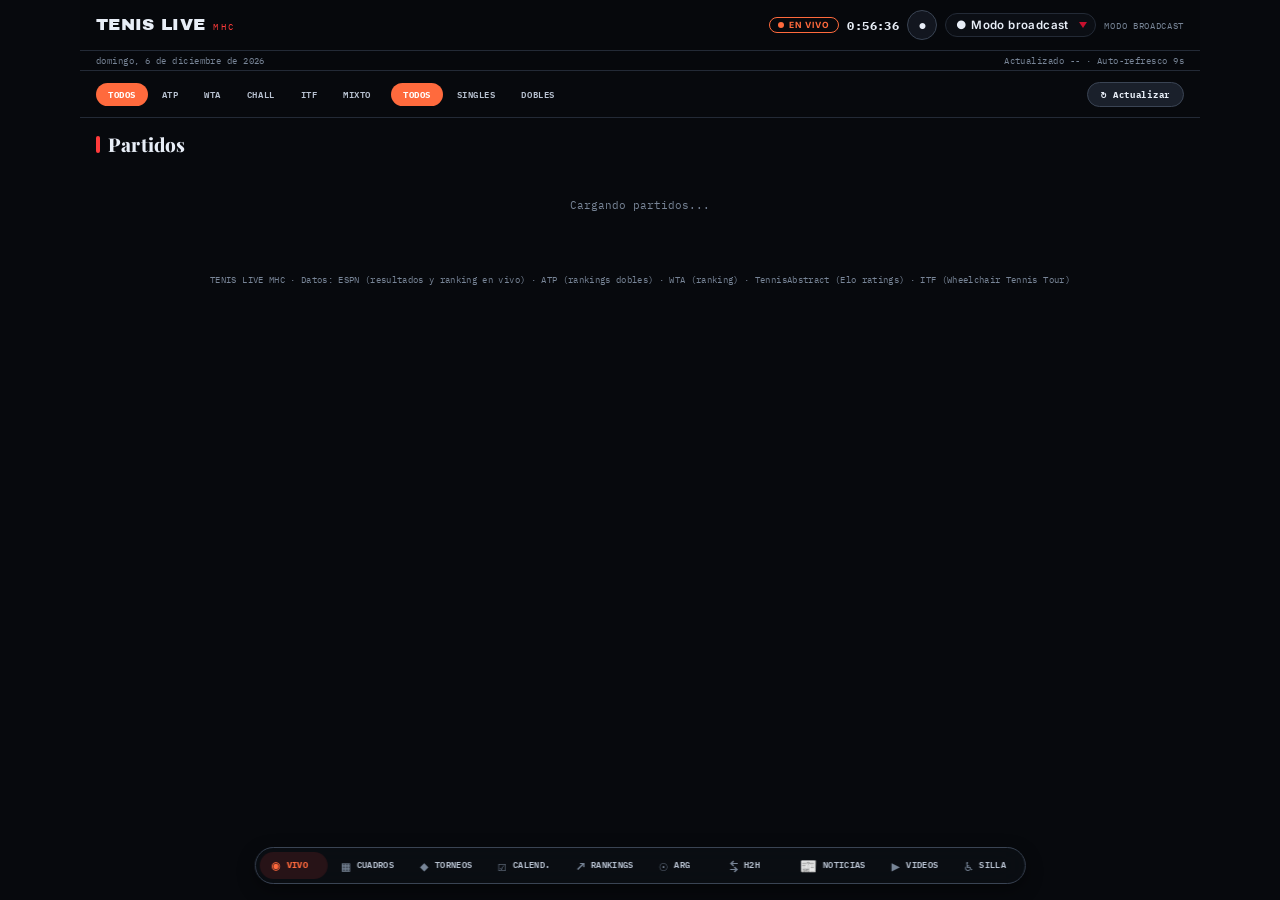
==== commit 094aa3a4: "tema CYBERFLUO: style.css?v=113 con bloque body[data-mode=cyberfluo] (cyber + 6 fluorescentes: verde" ====
--- a/index.html
+++ b/index.html
@@ -6,7 +6,7 @@
 <meta name="theme-color" content="#0b0e14">
 <title>TENIS LIVE MHC</title>
 <link rel="icon" id="faviconLink" href="data:image/svg+xml,<svg xmlns='http://www.w3.org/2000/svg' viewBox='0 0 100 100'><defs><radialGradient id='g' cx='35%25' cy='28%25' r='85%25'><stop offset='0%25' stop-color='%23f7ff72'/><stop offset='45%25' stop-color='%23d8f63c'/><stop offset='100%25' stop-color='%239dbd20'/></radialGradient></defs><circle cx='50' cy='50' r='46' fill='url(%23g)'/><path d='M50 4 C 76 34, 76 66, 50 96' fill='none' stroke='%23ffffff' stroke-width='6' stroke-linecap='round'/><path d='M50 4 C 24 34, 24 66, 50 96' fill='none' stroke='%23ffffff' stroke-width='6' stroke-linecap='round'/><circle cx='50' cy='50' r='46' fill='none' stroke='rgba(0,0,0,0.25)' stroke-width='1.5'/></svg>">
-  <link rel="stylesheet" href="style.css?v=112">
+  <link rel="stylesheet" href="style.css?v=113">
   <link rel="manifest" href="manifest.json">
   <meta name="apple-mobile-web-app-capable" content="yes">
   <meta name="apple-mobile-web-app-status-bar-style" content="default">
@@ -196,7 +196,7 @@
   </div>
 </div>
 
-<script src="app.js?v=135"></script>
+<script src="app.js?v=136"></script>
 <script>
 if ('serviceWorker' in navigator) {
   navigator.serviceWorker.register('/service-worker.js').catch(function() {});
--- a/style.css
+++ b/style.css
@@ -1185,10 +1185,109 @@
   color: #000;
   font-weight: 800;
 }
-body[data-mode='cyber'] .btn-refresh:hover {
-  background: #059669;
-  border-color: #000;
-  color: #000;
+body[data-mode='cyber'] .btn-refresh:hover {
+  background: #059669;
+  border-color: #000;
+  color: #000;
+}
+
+/* ---------------- modo cyberfluo (cyber + 6 colores fluorescentes) ---------------- */
+body[data-mode='cyberfluo'] {
+  --paper: #0b0f19;           /* superficie */
+  --paper-2: #111827;         /* cards */
+  --paper-3: #1e293b;
+  --ink: #f8fafc;
+  --ink-2: #cbd5e1;
+  --muted: #94a3b8;
+  --hairline: rgba(255, 255, 255, 0.08);
+  --hairline-dark: rgba(255, 255, 255, 0.2);
+  --red: #39ff14;             /* verde fluor - boton principal */
+  --red-dark: #00e676;
+  --red-vivo: #00f5ff;        /* cian fluor vivo */
+  --red-soft: rgba(0, 245, 255, 0.14);
+  --green: #00f5ff;           /* victorias / subidas */
+  --amber: #efff00;           /* amarillo fluor - siembras / estrellas */
+  --blue: #00f5ff;            /* links */
+  --shadow: 4px 4px 0 rgba(0, 0, 0, 0.9);
+  --live: #00f5ff;            /* re-define compuesta :root -> cian */
+  --warn: #ff8c00;            /* re-define compuesta :root -> naranja */
+  --bg: #030712;              /* base oscura cyber */
+}
+/* fondo con grilla 40px + radiales cian/violeta + verde (fluorescente) */
+body[data-mode='cyberfluo'] {
+  background-image:
+    radial-gradient(at 8% 6%, rgba(0, 245, 255, 0.08) 0, transparent 50%),
+    radial-gradient(at 92% 12%, rgba(191, 0, 255, 0.08) 0, transparent 50%),
+    radial-gradient(at 50% 88%, rgba(57, 255, 20, 0.05) 0, transparent 50%),
+    linear-gradient(rgba(255, 255, 255, 0.022) 1px, transparent 1px),
+    linear-gradient(90deg, rgba(255, 255, 255, 0.022) 1px, transparent 1px);
+  background-size: 100% 100%, 100% 100%, 100% 100%, 40px 40px, 40px 40px;
+}
+body[data-mode='cyberfluo'] ::selection { background: #ff00e6; color: #000; }
+body[data-mode='cyberfluo'] a { color: #00f5ff; }
+body[data-mode='cyberfluo'] .sb-logo {
+  color: #ffffff;
+  -webkit-text-fill-color: #ffffff;
+  background: none;
+  -webkit-background-clip: initial;
+  background-clip: initial;
+  font-weight: 900;
+}
+body[data-mode='cyberfluo'] .sb-logo-sub { color: #00f5ff; }
+body[data-mode='cyberfluo'] .mode-label { color: #ff00e6; }
+body[data-mode='cyberfluo'] .rank-section-title { color: #ff8c00; }
+body[data-mode='cyberfluo'] .th-tier { border-color: #00f5ff; color: #00f5ff; }
+body[data-mode='cyberfluo'] .seed-badge { border-color: #efff00; color: #efff00; }
+body[data-mode='cyberfluo'] .set.win { color: #39ff14; }
+body[data-mode='cyberfluo'] .pname.winner::after { color: #39ff14; }
+
+/* tarjetas: borde negro grueso + sombra offset dura (neo-brutalismo) */
+body[data-mode='cyberfluo'] .appbar { border-bottom: 2px solid #000; }
+body[data-mode='cyberfluo'] .tabbar { border-top: 2px solid #000; }
+body[data-mode='cyberfluo'] .match,
+body[data-mode='cyberfluo'] .news-card,
+body[data-mode='cyberfluo'] .video-card,
+body[data-mode='cyberfluo'] .wc-res-card,
+body[data-mode='cyberfluo'] .col-card,
+body[data-mode='cyberfluo'] .ct-card,
+body[data-mode='cyberfluo'] .stats-board {
+  border: 2px solid #000;
+  box-shadow: 4px 4px 0 #000;
+}
+body[data-mode='cyberfluo'] .rank-table-wrap,
+body[data-mode='cyberfluo'] .draw-board,
+body[data-mode='cyberfluo'] .h2h-block,
+body[data-mode='cyberfluo'] .cal-block,
+body[data-mode='cyberfluo'] .controls .seg {
+  box-shadow: 4px 4px 0 #000;
+}
+/* pills y botones: borde + sombra + "se hunden" al clickear (fiel a la pagina) */
+body[data-mode='cyberfluo'] .seg-btn,
+body[data-mode='cyberfluo'] .lv-btn,
+body[data-mode='cyberfluo'] .round-chip,
+body[data-mode='cyberfluo'] .h2h-go,
+body[data-mode='cyberfluo'] .btn-refresh {
+  border: 2px solid #000;
+  box-shadow: 3px 3px 0 #000;
+}
+body[data-mode='cyberfluo'] .seg-btn:active,
+body[data-mode='cyberfluo'] .lv-btn:active,
+body[data-mode='cyberfluo'] .round-chip:active,
+body[data-mode='cyberfluo'] .h2h-go:active,
+body[data-mode='cyberfluo'] .btn-refresh:active {
+  transform: translate(2px, 2px);
+  box-shadow: 0 0 0 #000;
+}
+/* boton principal verde fluor con texto negro (CTA "Ir al Juego") */
+body[data-mode='cyberfluo'] .btn-refresh {
+  background: #39ff14;
+  color: #000;
+  font-weight: 800;
+}
+body[data-mode='cyberfluo'] .btn-refresh:hover {
+  background: #00e676;
+  border-color: #000;
+  color: #000;
 }
 
 /* ============================================================
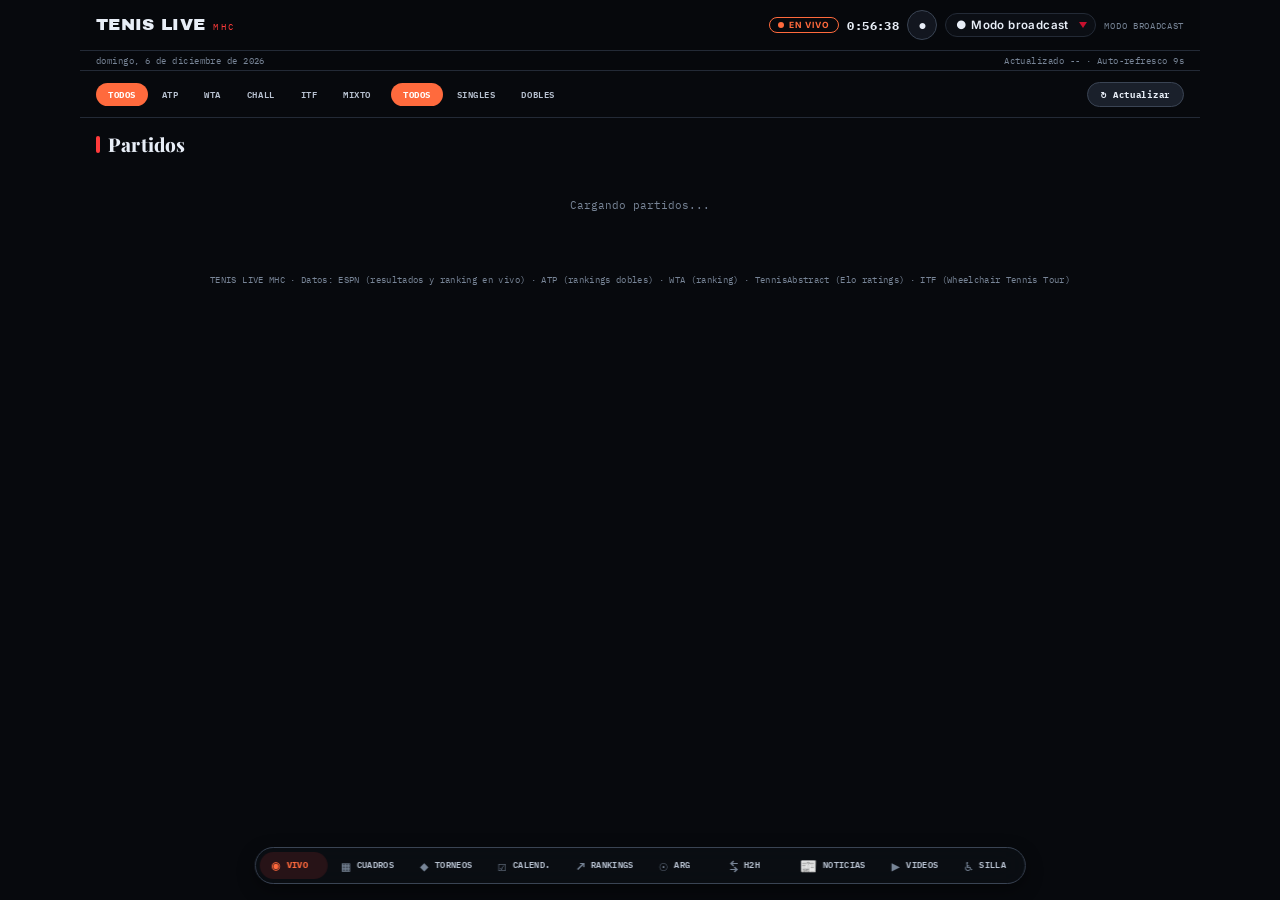
==== commit 3ebdb8ab: "tema CYBERFLUO v2: style.css?v=114 con los 8 fluorescentes pedidos (fucsia electrico #ff00ff, verde " ====
--- a/index.html
+++ b/index.html
@@ -6,7 +6,7 @@
 <meta name="theme-color" content="#0b0e14">
 <title>TENIS LIVE MHC</title>
 <link rel="icon" id="faviconLink" href="data:image/svg+xml,<svg xmlns='http://www.w3.org/2000/svg' viewBox='0 0 100 100'><defs><radialGradient id='g' cx='35%25' cy='28%25' r='85%25'><stop offset='0%25' stop-color='%23f7ff72'/><stop offset='45%25' stop-color='%23d8f63c'/><stop offset='100%25' stop-color='%239dbd20'/></radialGradient></defs><circle cx='50' cy='50' r='46' fill='url(%23g)'/><path d='M50 4 C 76 34, 76 66, 50 96' fill='none' stroke='%23ffffff' stroke-width='6' stroke-linecap='round'/><path d='M50 4 C 24 34, 24 66, 50 96' fill='none' stroke='%23ffffff' stroke-width='6' stroke-linecap='round'/><circle cx='50' cy='50' r='46' fill='none' stroke='rgba(0,0,0,0.25)' stroke-width='1.5'/></svg>">
-  <link rel="stylesheet" href="style.css?v=113">
+  <link rel="stylesheet" href="style.css?v=114">
   <link rel="manifest" href="manifest.json">
   <meta name="apple-mobile-web-app-capable" content="yes">
   <meta name="apple-mobile-web-app-status-bar-style" content="default">
--- a/style.css
+++ b/style.css
@@ -1191,7 +1191,7 @@
   color: #000;
 }
 
-/* ---------------- modo cyberfluo (cyber + 6 colores fluorescentes) ---------------- */
+/* ---------------- modo cyberfluo (cyber + 8 colores fluorescentes) ---------------- */
 body[data-mode='cyberfluo'] {
   --paper: #0b0f19;           /* superficie */
   --paper-2: #111827;         /* cards */
@@ -1201,30 +1201,30 @@
   --muted: #94a3b8;
   --hairline: rgba(255, 255, 255, 0.08);
   --hairline-dark: rgba(255, 255, 255, 0.2);
-  --red: #39ff14;             /* verde fluor - boton principal */
-  --red-dark: #00e676;
-  --red-vivo: #00f5ff;        /* cian fluor vivo */
-  --red-soft: rgba(0, 245, 255, 0.14);
-  --green: #00f5ff;           /* victorias / subidas */
-  --amber: #efff00;           /* amarillo fluor - siembras / estrellas */
-  --blue: #00f5ff;            /* links */
+  --red: #39ff14;             /* verde neon - boton principal */
+  --red-dark: #1f51ff;        /* azul electrico - hover CTA */
+  --red-vivo: #00ffff;        /* cian electrico vivo */
+  --red-soft: rgba(0, 255, 255, 0.14);
+  --green: #39ff14;           /* victorias / subidas */
+  --amber: #ffff00;           /* amarillo fluorescente - siembras / estrellas */
+  --blue: #1f51ff;            /* links */
   --shadow: 4px 4px 0 rgba(0, 0, 0, 0.9);
-  --live: #00f5ff;            /* re-define compuesta :root -> cian */
-  --warn: #ff8c00;            /* re-define compuesta :root -> naranja */
+  --live: #ff1493;            /* re-define compuesta :root -> rosa neon */
+  --warn: #ff5f1f;            /* re-define compuesta :root -> naranja neon */
   --bg: #030712;              /* base oscura cyber */
 }
-/* fondo con grilla 40px + radiales cian/violeta + verde (fluorescente) */
+/* fondo con grilla 40px + radiales cian/purpura/fucsia (fluorescente) */
 body[data-mode='cyberfluo'] {
   background-image:
-    radial-gradient(at 8% 6%, rgba(0, 245, 255, 0.08) 0, transparent 50%),
+    radial-gradient(at 8% 6%, rgba(0, 255, 255, 0.08) 0, transparent 50%),
     radial-gradient(at 92% 12%, rgba(191, 0, 255, 0.08) 0, transparent 50%),
-    radial-gradient(at 50% 88%, rgba(57, 255, 20, 0.05) 0, transparent 50%),
+    radial-gradient(at 50% 88%, rgba(255, 0, 255, 0.06) 0, transparent 50%),
     linear-gradient(rgba(255, 255, 255, 0.022) 1px, transparent 1px),
     linear-gradient(90deg, rgba(255, 255, 255, 0.022) 1px, transparent 1px);
   background-size: 100% 100%, 100% 100%, 100% 100%, 40px 40px, 40px 40px;
 }
-body[data-mode='cyberfluo'] ::selection { background: #ff00e6; color: #000; }
-body[data-mode='cyberfluo'] a { color: #00f5ff; }
+body[data-mode='cyberfluo'] ::selection { background: #ff00ff; color: #000; }
+body[data-mode='cyberfluo'] a { color: #1f51ff; }
 body[data-mode='cyberfluo'] .sb-logo {
   color: #ffffff;
   -webkit-text-fill-color: #ffffff;
@@ -1233,11 +1233,11 @@
   background-clip: initial;
   font-weight: 900;
 }
-body[data-mode='cyberfluo'] .sb-logo-sub { color: #00f5ff; }
-body[data-mode='cyberfluo'] .mode-label { color: #ff00e6; }
-body[data-mode='cyberfluo'] .rank-section-title { color: #ff8c00; }
-body[data-mode='cyberfluo'] .th-tier { border-color: #00f5ff; color: #00f5ff; }
-body[data-mode='cyberfluo'] .seed-badge { border-color: #efff00; color: #efff00; }
+body[data-mode='cyberfluo'] .sb-logo-sub { color: #00ffff; }
+body[data-mode='cyberfluo'] .mode-label { color: #ff00ff; }
+body[data-mode='cyberfluo'] .rank-section-title { color: #ff5f1f; }
+body[data-mode='cyberfluo'] .th-tier { border-color: #00ffff; color: #00ffff; }
+body[data-mode='cyberfluo'] .seed-badge { border-color: #ffff00; color: #ffff00; }
 body[data-mode='cyberfluo'] .set.win { color: #39ff14; }
 body[data-mode='cyberfluo'] .pname.winner::after { color: #39ff14; }
 
@@ -1261,6 +1261,16 @@
 body[data-mode='cyberfluo'] .controls .seg {
   box-shadow: 4px 4px 0 #000;
 }
+/* bordes izquierdos de partido rotativos 8n: un fluor por tarjeta */
+body[data-mode='cyberfluo'] .tour-block .match:nth-of-type(8n+1) { border-left: 6px solid #ff00ff; }
+body[data-mode='cyberfluo'] .tour-block .match:nth-of-type(8n+2) { border-left: 6px solid #39ff14; }
+body[data-mode='cyberfluo'] .tour-block .match:nth-of-type(8n+3) { border-left: 6px solid #ffff00; }
+body[data-mode='cyberfluo'] .tour-block .match:nth-of-type(8n+4) { border-left: 6px solid #00ffff; }
+body[data-mode='cyberfluo'] .tour-block .match:nth-of-type(8n+5) { border-left: 6px solid #ff5f1f; }
+body[data-mode='cyberfluo'] .tour-block .match:nth-of-type(8n+6) { border-left: 6px solid #bf00ff; }
+body[data-mode='cyberfluo'] .tour-block .match:nth-of-type(8n+7) { border-left: 6px solid #1f51ff; }
+body[data-mode='cyberfluo'] .tour-block .match:nth-of-type(8n+8) { border-left: 6px solid #ff1493; }
+body[data-mode='cyberfluo'] .match.live { border-left: 6px solid #ff1493; }
 /* pills y botones: borde + sombra + "se hunden" al clickear (fiel a la pagina) */
 body[data-mode='cyberfluo'] .seg-btn,
 body[data-mode='cyberfluo'] .lv-btn,
@@ -1278,16 +1288,16 @@
   transform: translate(2px, 2px);
   box-shadow: 0 0 0 #000;
 }
-/* boton principal verde fluor con texto negro (CTA "Ir al Juego") */
+/* boton principal verde neon con texto negro (CTA "Ir al Juego") */
 body[data-mode='cyberfluo'] .btn-refresh {
   background: #39ff14;
   color: #000;
   font-weight: 800;
 }
 body[data-mode='cyberfluo'] .btn-refresh:hover {
-  background: #00e676;
+  background: #1f51ff;
   border-color: #000;
-  color: #000;
+  color: #fff;
 }
 
 /* ============================================================
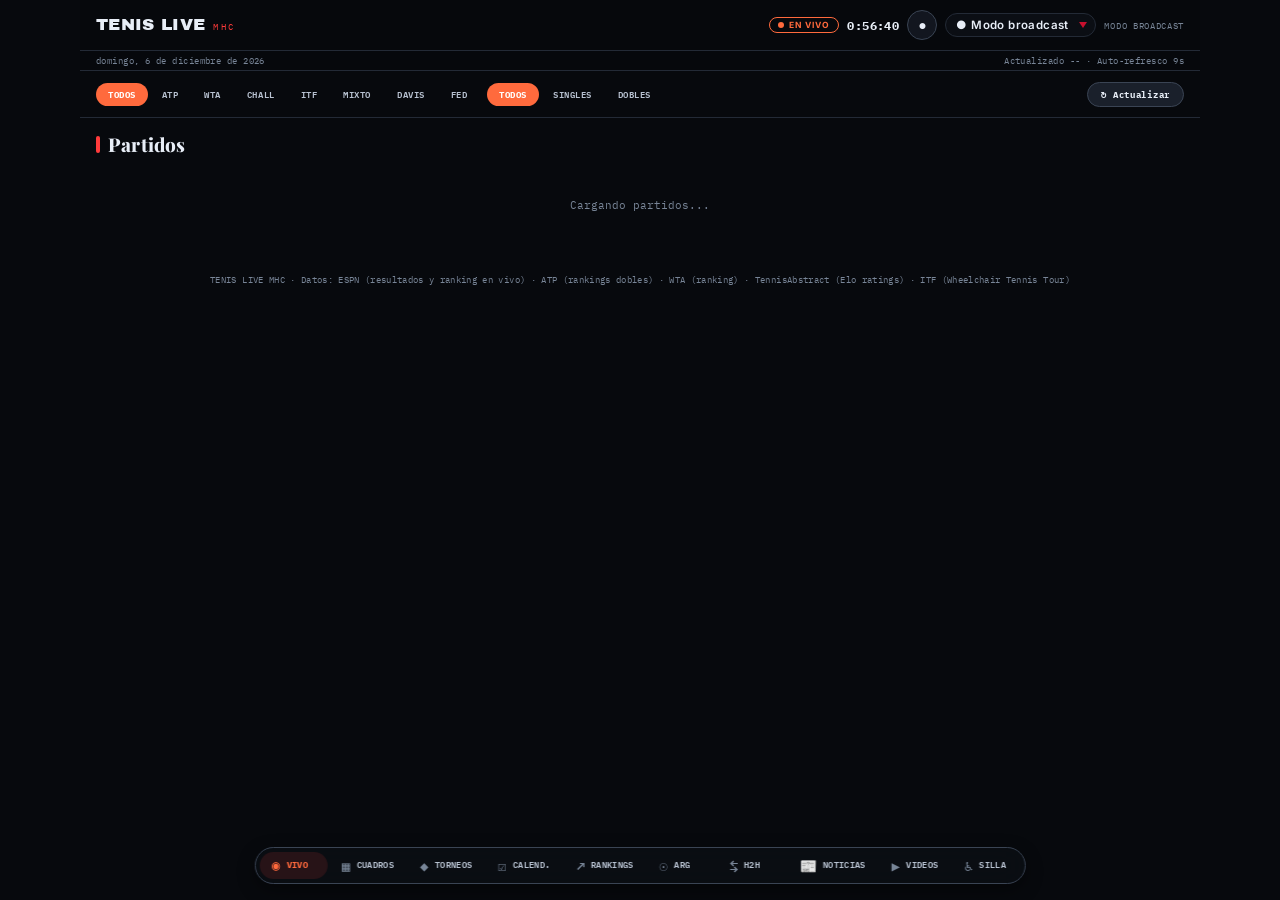
==== commit b8c97523: "davis/fed (TNNS en vivo): solapas DAVIS CUP y FED CUP en EN VIVO con punto de juego, sacador, vivos/" ====
--- a/index.html
+++ b/index.html
@@ -48,6 +48,8 @@
       <button class="seg-btn" data-tour="chall">CHALL</button>
       <button class="seg-btn" data-tour="itf">ITF</button>
       <button class="seg-btn" data-tour="mixto">MIXTO</button>
+      <button class="seg-btn" data-tour="davis">DAVIS</button>
+      <button class="seg-btn" data-tour="fed">FED</button>
     </div>
     <div class="seg" id="segMode">
       <button class="seg-btn active" data-mode="todos">TODOS</button>
@@ -196,7 +198,7 @@
   </div>
 </div>
 
-<script src="app.js?v=136"></script>
+<script src="app.js?v=137"></script>
 <script>
 if ('serviceWorker' in navigator) {
   navigator.serviceWorker.register('/service-worker.js').catch(function() {});
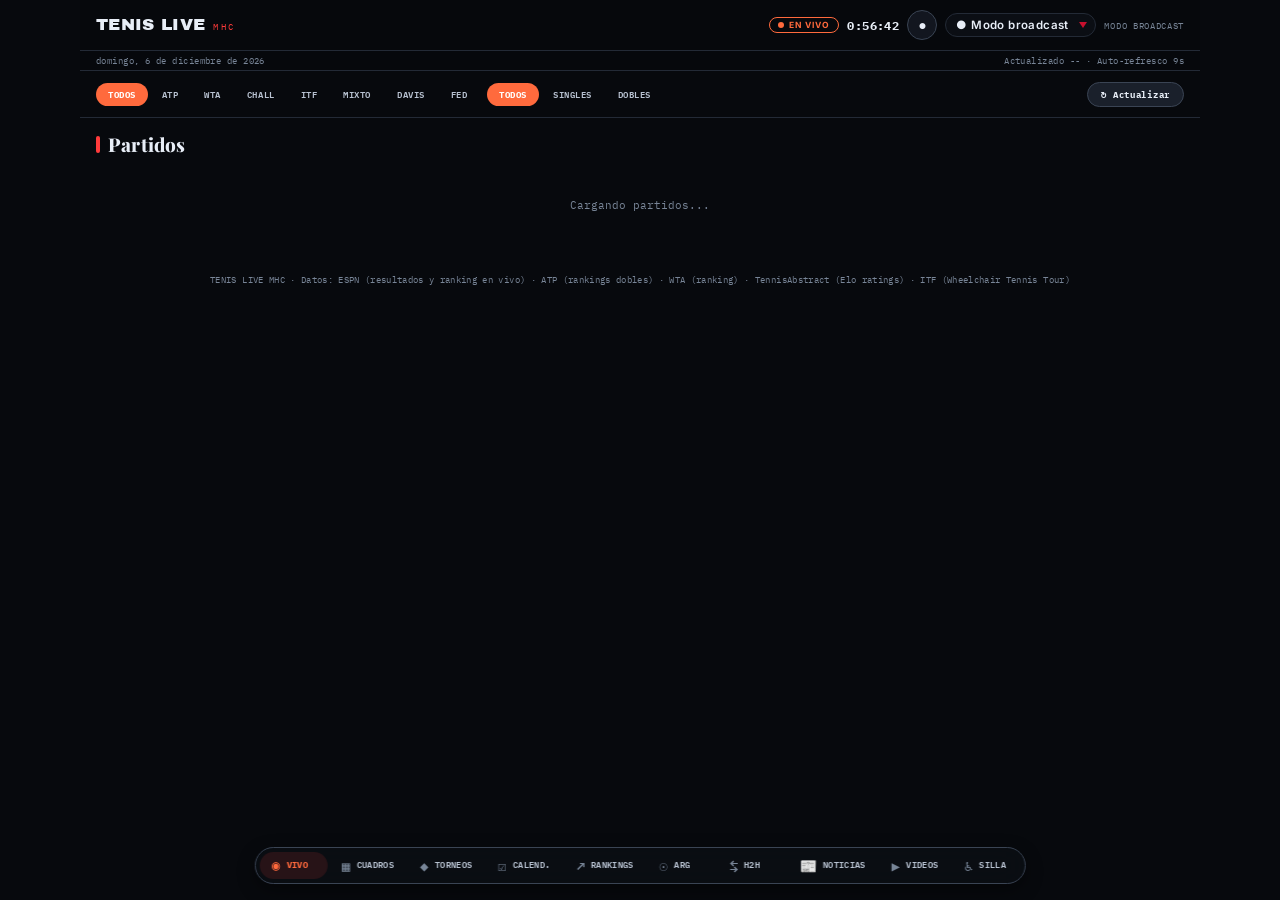
==== commit 511546db: "tema DAVIS - index.html" ====
--- a/index.html
+++ b/index.html
@@ -6,7 +6,7 @@
 <meta name="theme-color" content="#0b0e14">
 <title>TENIS LIVE MHC</title>
 <link rel="icon" id="faviconLink" href="data:image/svg+xml,<svg xmlns='http://www.w3.org/2000/svg' viewBox='0 0 100 100'><defs><radialGradient id='g' cx='35%25' cy='28%25' r='85%25'><stop offset='0%25' stop-color='%23f7ff72'/><stop offset='45%25' stop-color='%23d8f63c'/><stop offset='100%25' stop-color='%239dbd20'/></radialGradient></defs><circle cx='50' cy='50' r='46' fill='url(%23g)'/><path d='M50 4 C 76 34, 76 66, 50 96' fill='none' stroke='%23ffffff' stroke-width='6' stroke-linecap='round'/><path d='M50 4 C 24 34, 24 66, 50 96' fill='none' stroke='%23ffffff' stroke-width='6' stroke-linecap='round'/><circle cx='50' cy='50' r='46' fill='none' stroke='rgba(0,0,0,0.25)' stroke-width='1.5'/></svg>">
-  <link rel="stylesheet" href="style.css?v=114">
+  <link rel="stylesheet" href="style.css?v=115">
   <link rel="manifest" href="manifest.json">
   <meta name="apple-mobile-web-app-capable" content="yes">
   <meta name="apple-mobile-web-app-status-bar-style" content="default">
@@ -14,7 +14,7 @@
   <link rel="apple-touch-icon" href="icons/apple-touch-icon.png">
   <link rel="preconnect" href="https://fonts.googleapis.com">
   <link rel="preconnect" href="https://fonts.gstatic.com" crossorigin>
-  <link href="https://fonts.googleapis.com/css2?family=Archivo+Black&family=Bebas+Neue&family=Orbitron:wght@400;500;700;900&family=Playfair+Display:ital,wght@0,500;0,600;0,700;0,800;0,900;1,500;1,600&family=Inter:wght@400;500;600;700;800&family=DM+Sans:wght@400;500;700&family=IBM+Plex+Mono:wght@400;500;600;700&family=Roboto:ital,wght@0,100..900;1,100..900&display=swap" rel="stylesheet">
+  <link href="https://fonts.googleapis.com/css2?family=Archivo+Black&family=Barlow+Condensed:ital,wght@0,400;0,500;0,600;0,700;0,800;0,900;1,500&family=Bebas+Neue&family=Orbitron:wght@400;500;700;900&family=Playfair+Display:ital,wght@0,500;0,600;0,700;0,800;0,900;1,500;1,600&family=Inter:wght@400;500;600;700;800&family=DM+Sans:wght@400;500;700&family=IBM+Plex+Mono:wght@400;500;600;700&family=Roboto:ital,wght@0,100..900;1,100..900&display=swap" rel="stylesheet">
 </head>
 <body data-mode="broadcast">
 
@@ -198,7 +198,7 @@
   </div>
 </div>
 
-<script src="app.js?v=137"></script>
+<script src="app.js?v=138"></script>
 <script>
 if ('serviceWorker' in navigator) {
   navigator.serviceWorker.register('/service-worker.js').catch(function() {});
--- a/style.css
+++ b/style.css
@@ -262,6 +262,58 @@
 body[data-mode='fox'] .match.live { border-left: 4px solid #ff4b44; background: linear-gradient(90deg, #e3effc, #ffffff 46%); }
 body[data-mode='fox'] .draw-board, body[data-mode='fox'] .news-card, body[data-mode='fox'] .video-card, body[data-mode='fox'] .col-card, body[data-mode='fox'] .ct-card, body[data-mode='fox'] .wc-res-card { background: #ffffff; border-color: #cfd5dc; }
 body[data-mode='fox']::selection { background: #ff4b44; color: #fff; }
+
+/* ---------------- modo davis (daviscup.com, navy + verde esmeralda/neon) ---------------- */
+body[data-mode='davis'] {
+  --sans: 'Inter', 'Segoe UI', Arial, sans-serif;
+  --display: 'Barlow Condensed', 'Arial Narrow', Arial, sans-serif;
+  --serif: 'Barlow Condensed', 'Arial Narrow', Arial, sans-serif;
+  --mono: 'Barlow Condensed', 'Consolas', monospace;
+  --paper: #092e24;
+  --paper-2: #051c16;
+  --paper-3: #0d3a2c;
+  --ink: #f2f2f2;
+  --ink-2: #ffffff;
+  --muted: #b3b3b3;
+  --hairline: #15523d;
+  --hairline-dark: #1f7a5c;
+  --red: #008f70;
+  --red-dark: #005643;
+  --red-vivo: #28fb6b;
+  --red-soft: rgba(40, 251, 107, 0.14);
+  --green: #00e4ab;
+  --amber: #ffb400;
+  --blue: #28fb6b;
+  --warn: #ffb400;
+  --live: #28fb6b;
+  --shadow: none;
+  --bg: #021c35;
+}
+body[data-mode='davis'] {
+  background-color: #021c35;
+  background-image: none;
+  font-family: 'Inter', 'Segoe UI', Arial, sans-serif;
+}
+body[data-mode='davis'] .appbar { background: #092e24; border-bottom: 1px solid #15523d; }
+body[data-mode='davis'] .tabbar { background: #092e24; border-top: 1px solid #15523d; }
+body[data-mode='davis'] .subbar { background: #051c16; border-bottom: 1px solid #15523d; }
+body[data-mode='davis'] .sb-logo { color: #ffffff; font-family: 'Barlow Condensed', 'Arial Narrow', Arial, sans-serif; font-weight: 800; letter-spacing: 0.06em; }
+body[data-mode='davis'] .sb-logo-sub, body[data-mode='davis'] .sb-logo-tag, body[data-mode='davis'] .mode-label { color: #28fb6b; }
+body[data-mode='davis'] .nav-item.active, body[data-mode='davis'] .seg-btn.active, body[data-mode='davis'] .lv-btn.active, body[data-mode='davis'] .round-chip.active, body[data-mode='davis'] .h2h-go, body[data-mode='davis'] .btn-refresh { background: #008f70; color: #fff; }
+body[data-mode='davis'] .nav-item.active { background: transparent; color: #28fb6b; border-top-color: #28fb6b; }
+body[data-mode='davis'] .badge.live, body[data-mode='davis'] .set.live-set, body[data-mode='davis'] .wc-live-badge { background: #28fb6b; color: #021c35; }
+body[data-mode='davis'] .seed-badge { background: #ffb400; color: #021c35; }
+body[data-mode='davis'] .rank-section-title, body[data-mode='davis'] .th-tier { color: #28fb6b; }
+body[data-mode='davis'] .pname.winner::after, body[data-mode='davis'] .set.win, body[data-mode='davis'] .r-move.up { color: #00e4ab; }
+body[data-mode='davis'] .r-move.down { color: #ff3a49; }
+body[data-mode='davis'] .tb, body[data-mode='davis'] .dp-set .tb { color: #28fb6b; }
+body[data-mode='davis'] .set { color: #ffffff; }
+body[data-mode='davis'] a { color: #28fb6b; }
+body[data-mode='davis'] .match { background: #092e24; border: 1px solid #15523d; border-left: 4px solid #008f70; }
+body[data-mode='davis'] .match.live { border-left: 4px solid #28fb6b; background: linear-gradient(90deg, #0d3a2c, #092e24 46%); }
+body[data-mode='davis'] .draw-board, body[data-mode='davis'] .news-card, body[data-mode='davis'] .video-card, body[data-mode='davis'] .col-card, body[data-mode='davis'] .ct-card, body[data-mode='davis'] .wc-res-card, body[data-mode='davis'] .h2h-block, body[data-mode='davis'] .cal-block, body[data-mode='davis'] .stats-board, body[data-mode='davis'] .rank-table-wrap { background: #092e24; border-color: #15523d; }
+body[data-mode='davis'] .th-logo { filter: none; }
+body[data-mode='davis']::selection { background: #28fb6b; color: #021c35; }
 body[data-mode='claro'] .gender-badge.gender-m { border-color: #2456a6; color: #2456a6; }
 
 /* ============================================================
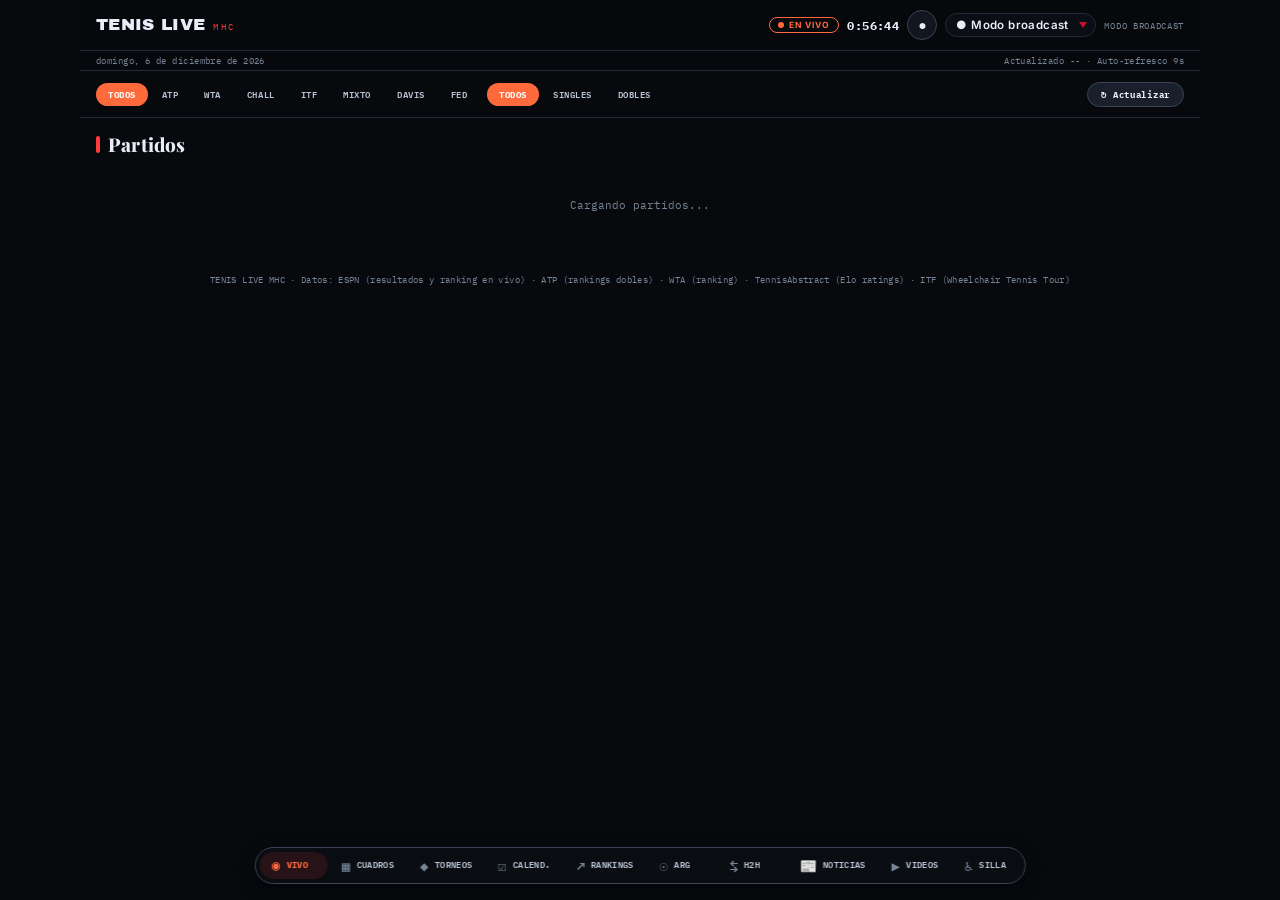
==== commit d025239b: "davis fondo navy mas oscuro - index.html" ====
--- a/index.html
+++ b/index.html
@@ -6,7 +6,7 @@
 <meta name="theme-color" content="#0b0e14">
 <title>TENIS LIVE MHC</title>
 <link rel="icon" id="faviconLink" href="data:image/svg+xml,<svg xmlns='http://www.w3.org/2000/svg' viewBox='0 0 100 100'><defs><radialGradient id='g' cx='35%25' cy='28%25' r='85%25'><stop offset='0%25' stop-color='%23f7ff72'/><stop offset='45%25' stop-color='%23d8f63c'/><stop offset='100%25' stop-color='%239dbd20'/></radialGradient></defs><circle cx='50' cy='50' r='46' fill='url(%23g)'/><path d='M50 4 C 76 34, 76 66, 50 96' fill='none' stroke='%23ffffff' stroke-width='6' stroke-linecap='round'/><path d='M50 4 C 24 34, 24 66, 50 96' fill='none' stroke='%23ffffff' stroke-width='6' stroke-linecap='round'/><circle cx='50' cy='50' r='46' fill='none' stroke='rgba(0,0,0,0.25)' stroke-width='1.5'/></svg>">
-  <link rel="stylesheet" href="style.css?v=115">
+  <link rel="stylesheet" href="style.css?v=116">
   <link rel="manifest" href="manifest.json">
   <meta name="apple-mobile-web-app-capable" content="yes">
   <meta name="apple-mobile-web-app-status-bar-style" content="default">
@@ -198,7 +198,7 @@
   </div>
 </div>
 
-<script src="app.js?v=138"></script>
+<script src="app.js?v=139"></script>
 <script>
 if ('serviceWorker' in navigator) {
   navigator.serviceWorker.register('/service-worker.js').catch(function() {});
--- a/style.css
+++ b/style.css
@@ -287,10 +287,10 @@
   --warn: #ffb400;
   --live: #28fb6b;
   --shadow: none;
-  --bg: #021c35;
+  --bg: #001020;
 }
 body[data-mode='davis'] {
-  background-color: #021c35;
+  background-color: #001020;
   background-image: none;
   font-family: 'Inter', 'Segoe UI', Arial, sans-serif;
 }
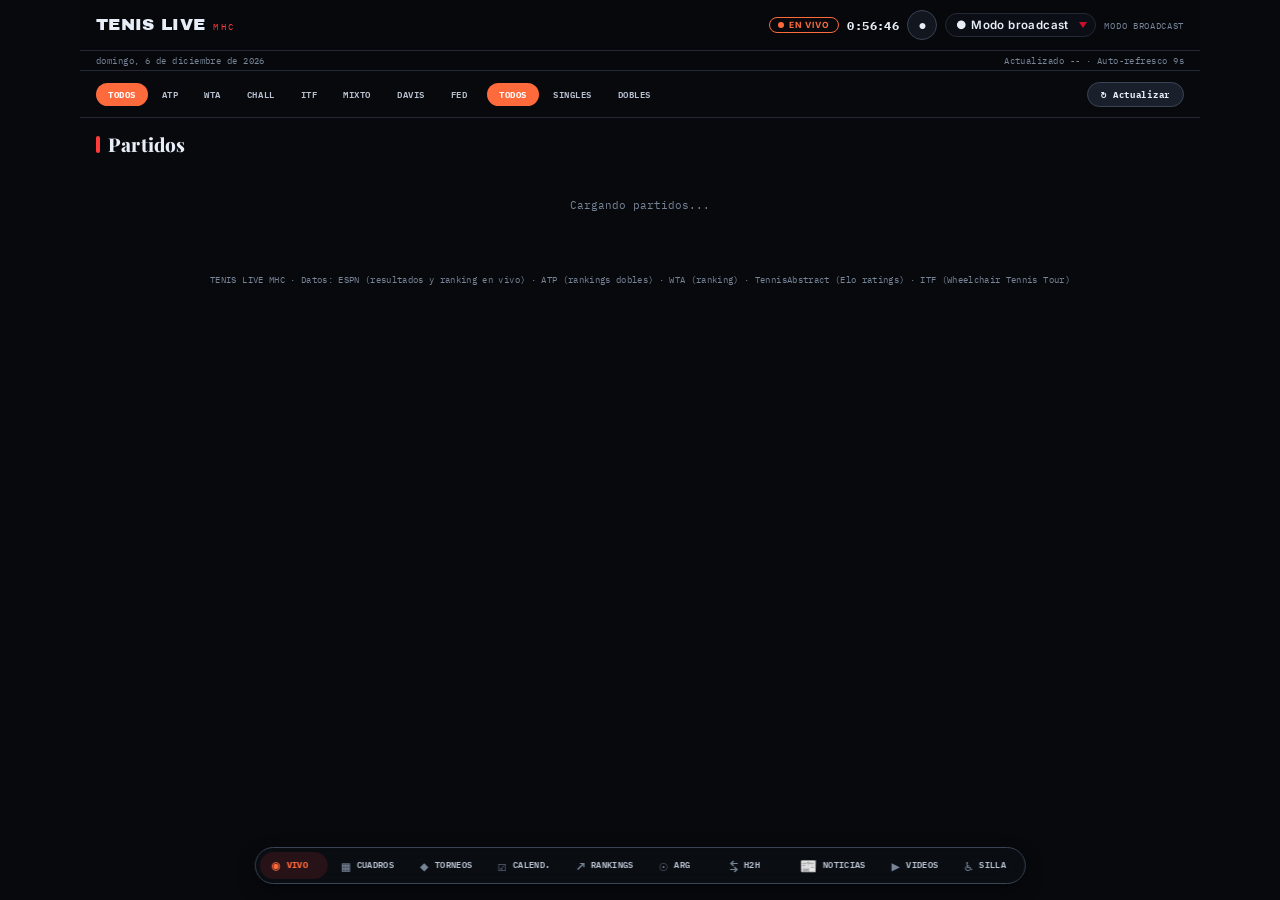
==== commit bbd5b43e: "tema fed (billiejeankingcup) + fuente Organetto - index.html" ====
--- a/index.html
+++ b/index.html
@@ -6,7 +6,7 @@
 <meta name="theme-color" content="#0b0e14">
 <title>TENIS LIVE MHC</title>
 <link rel="icon" id="faviconLink" href="data:image/svg+xml,<svg xmlns='http://www.w3.org/2000/svg' viewBox='0 0 100 100'><defs><radialGradient id='g' cx='35%25' cy='28%25' r='85%25'><stop offset='0%25' stop-color='%23f7ff72'/><stop offset='45%25' stop-color='%23d8f63c'/><stop offset='100%25' stop-color='%239dbd20'/></radialGradient></defs><circle cx='50' cy='50' r='46' fill='url(%23g)'/><path d='M50 4 C 76 34, 76 66, 50 96' fill='none' stroke='%23ffffff' stroke-width='6' stroke-linecap='round'/><path d='M50 4 C 24 34, 24 66, 50 96' fill='none' stroke='%23ffffff' stroke-width='6' stroke-linecap='round'/><circle cx='50' cy='50' r='46' fill='none' stroke='rgba(0,0,0,0.25)' stroke-width='1.5'/></svg>">
-  <link rel="stylesheet" href="style.css?v=116">
+  <link rel="stylesheet" href="style.css?v=117">
   <link rel="manifest" href="manifest.json">
   <meta name="apple-mobile-web-app-capable" content="yes">
   <meta name="apple-mobile-web-app-status-bar-style" content="default">
@@ -198,7 +198,7 @@
   </div>
 </div>
 
-<script src="app.js?v=139"></script>
+<script src="app.js?v=140"></script>
 <script>
 if ('serviceWorker' in navigator) {
   navigator.serviceWorker.register('/service-worker.js').catch(function() {});
--- a/style.css
+++ b/style.css
@@ -314,6 +314,66 @@
 body[data-mode='davis'] .draw-board, body[data-mode='davis'] .news-card, body[data-mode='davis'] .video-card, body[data-mode='davis'] .col-card, body[data-mode='davis'] .ct-card, body[data-mode='davis'] .wc-res-card, body[data-mode='davis'] .h2h-block, body[data-mode='davis'] .cal-block, body[data-mode='davis'] .stats-board, body[data-mode='davis'] .rank-table-wrap { background: #092e24; border-color: #15523d; }
 body[data-mode='davis'] .th-logo { filter: none; }
 body[data-mode='davis']::selection { background: #28fb6b; color: #021c35; }
+
+@font-face {
+  font-family: 'Organetto-Variable';
+  src: url('Organetto-Variable.ttf') format('truetype');
+  font-weight: 800;
+  font-style: normal;
+  font-display: swap;
+}
+
+/* ---------------- modo fed (billiejeankingcup.com, navy + azul electrico + lima) ---------------- */
+body[data-mode='fed'] {
+  --sans: 'Inter', 'Segoe UI', Arial, sans-serif;
+  --display: 'Organetto-Variable', 'Barlow Condensed', 'Arial Narrow', Arial, sans-serif;
+  --serif: 'Organetto-Variable', 'Barlow Condensed', 'Arial Narrow', Arial, sans-serif;
+  --mono: 'Organetto-Variable', 'Barlow Condensed', 'Consolas', monospace;
+  --paper: #033093;
+  --paper-2: #021d58;
+  --paper-3: #01133b;
+  --ink: #f2f2f2;
+  --ink-2: #ffffff;
+  --muted: #b3b3b3;
+  --hairline: #2951a8;
+  --hairline-dark: #4f71be;
+  --red: #0031e5;
+  --red-dark: #001d89;
+  --red-vivo: #c7f732;
+  --red-soft: rgba(199, 247, 50, 0.14);
+  --green: #20d8de;
+  --amber: #ffb400;
+  --blue: #c7f732;
+  --warn: #ffb400;
+  --live: #c7f732;
+  --shadow: none;
+  --bg: #001020;
+}
+body[data-mode='fed'] {
+  background-color: #001020;
+  background-image: none;
+  font-family: 'Inter', 'Segoe UI', Arial, sans-serif;
+}
+body[data-mode='fed'] .appbar { background: #021c35; border-bottom: 1px solid #2951a8; }
+body[data-mode='fed'] .tabbar { background: #021c35; border-top: 1px solid #2951a8; }
+body[data-mode='fed'] .subbar { background: #01133b; border-bottom: 1px solid #2951a8; }
+body[data-mode='fed'] .sb-logo { color: #ffffff; font-family: 'Organetto-Variable', 'Barlow Condensed', 'Arial Narrow', Arial, sans-serif; font-weight: 800; letter-spacing: 0.06em; }
+body[data-mode='fed'] .sb-logo-sub, body[data-mode='fed'] .sb-logo-tag, body[data-mode='fed'] .mode-label { color: #c7f732; }
+body[data-mode='fed'] .nav-item.active, body[data-mode='fed'] .seg-btn.active, body[data-mode='fed'] .lv-btn.active, body[data-mode='fed'] .round-chip.active, body[data-mode='fed'] .h2h-go, body[data-mode='fed'] .btn-refresh { background: #0031e5; color: #fff; }
+body[data-mode='fed'] .nav-item.active { background: transparent; color: #c7f732; border-top-color: #c7f732; }
+body[data-mode='fed'] .badge.live, body[data-mode='fed'] .set.live-set, body[data-mode='fed'] .wc-live-badge { background: #c7f732; color: #021c35; }
+body[data-mode='fed'] .seed-badge { background: #ffb400; color: #021c35; }
+body[data-mode='fed'] .rank-section-title, body[data-mode='fed'] .th-tier { color: #c7f732; }
+body[data-mode='fed'] .pname.winner::after, body[data-mode='fed'] .set.win, body[data-mode='fed'] .r-move.up { color: #20d8de; }
+body[data-mode='fed'] .r-move.down { color: #ff3a49; }
+body[data-mode='fed'] .tb, body[data-mode='fed'] .dp-set .tb { color: #c7f732; }
+body[data-mode='fed'] .set { color: #ffffff; }
+body[data-mode='fed'] a { color: #c7f732; }
+body[data-mode='fed'] .match { background: #033093; border: 1px solid #2951a8; border-left: 4px solid #0031e5; }
+body[data-mode='fed'] .match.live { border-left: 4px solid #c7f732; background: linear-gradient(90deg, #00497a, #033093 46%); }
+body[data-mode='fed'] .draw-board, body[data-mode='fed'] .news-card, body[data-mode='fed'] .video-card, body[data-mode='fed'] .col-card, body[data-mode='fed'] .ct-card, body[data-mode='fed'] .wc-res-card, body[data-mode='fed'] .h2h-block, body[data-mode='fed'] .cal-block, body[data-mode='fed'] .stats-board, body[data-mode='fed'] .rank-table-wrap { background: #033093; border-color: #2951a8; }
+body[data-mode='fed'] .th-logo { filter: none; }
+body[data-mode='fed']::selection { background: #c7f732; color: #021c35; }
 body[data-mode='claro'] .gender-badge.gender-m { border-color: #2456a6; color: #2456a6; }
 
 /* ============================================================
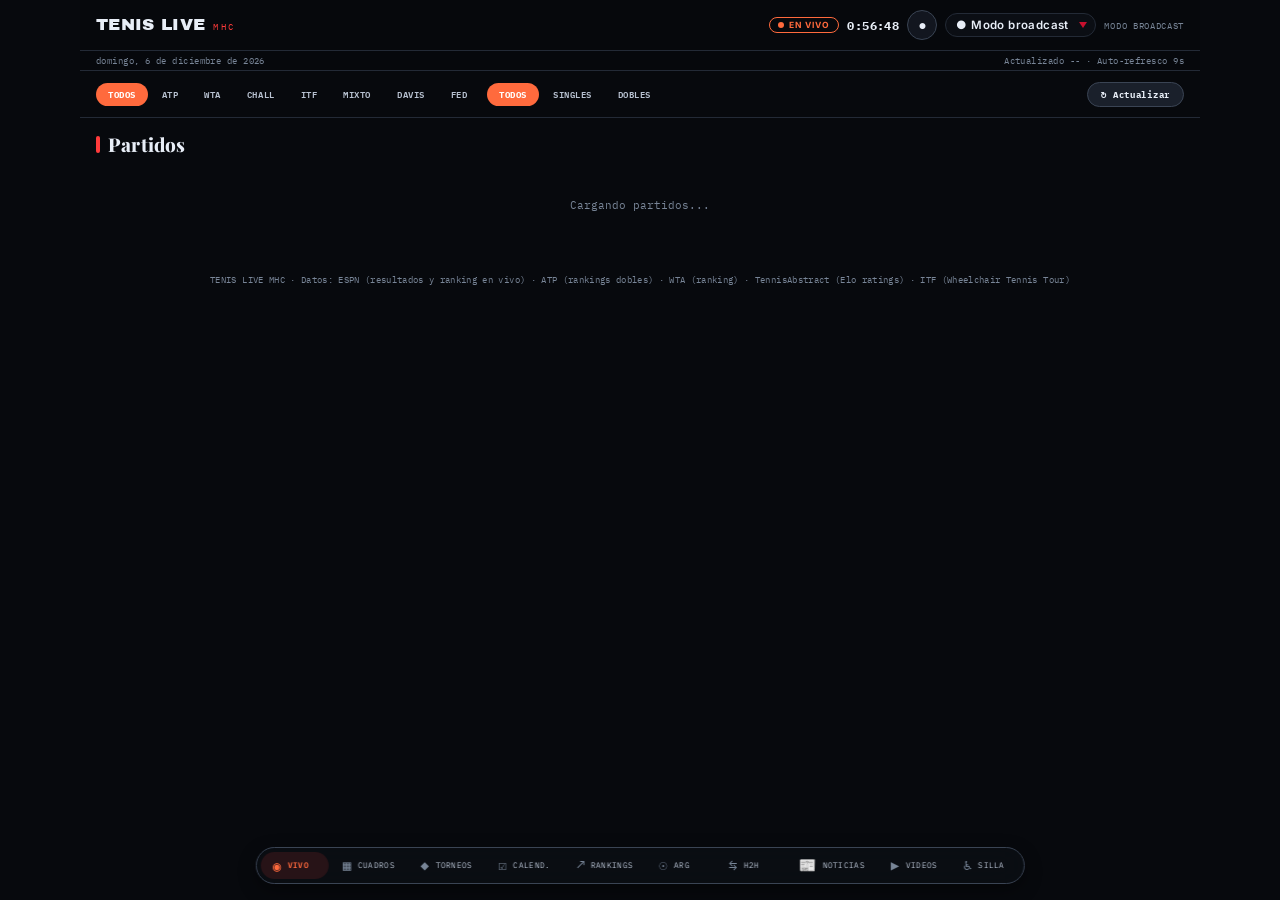
==== commit 9da9f7a8: "menu nav mas fino y mas chico (v118)" ====
--- a/index.html
+++ b/index.html
@@ -6,7 +6,7 @@
 <meta name="theme-color" content="#0b0e14">
 <title>TENIS LIVE MHC</title>
 <link rel="icon" id="faviconLink" href="data:image/svg+xml,<svg xmlns='http://www.w3.org/2000/svg' viewBox='0 0 100 100'><defs><radialGradient id='g' cx='35%25' cy='28%25' r='85%25'><stop offset='0%25' stop-color='%23f7ff72'/><stop offset='45%25' stop-color='%23d8f63c'/><stop offset='100%25' stop-color='%239dbd20'/></radialGradient></defs><circle cx='50' cy='50' r='46' fill='url(%23g)'/><path d='M50 4 C 76 34, 76 66, 50 96' fill='none' stroke='%23ffffff' stroke-width='6' stroke-linecap='round'/><path d='M50 4 C 24 34, 24 66, 50 96' fill='none' stroke='%23ffffff' stroke-width='6' stroke-linecap='round'/><circle cx='50' cy='50' r='46' fill='none' stroke='rgba(0,0,0,0.25)' stroke-width='1.5'/></svg>">
-  <link rel="stylesheet" href="style.css?v=117">
+  <link rel="stylesheet" href="style.css?v=118">
   <link rel="manifest" href="manifest.json">
   <meta name="apple-mobile-web-app-capable" content="yes">
   <meta name="apple-mobile-web-app-status-bar-style" content="default">
--- a/style.css
+++ b/style.css
@@ -3252,7 +3252,7 @@
   display: flex; flex-direction: column; align-items: center; gap: 2px;
   padding: 8px 4px 7px;
   background: none; border: none; border-top: 2px solid transparent;
-  font-family: var(--mono); font-size: 8.5px; font-weight: 600;
+font-family: var(--mono); font-size: 7.5px; font-weight: 400;
   letter-spacing: 0.04em; color: var(--ink-2);
   transition: color 0.12s, background 0.12s;
 }
@@ -3260,10 +3260,10 @@
 .nav-item .lb { line-height: 1.1; }
 .nav-item:hover { color: var(--ink); background: var(--paper-2); }
 .nav-item:hover .ic { color: var(--ink); }
-.nav-item.active {
-  color: var(--live); font-weight: 800;
-  border-top-color: var(--live);
-  background: var(--red-soft);
+.nav-item.active {
+  color: var(--live); font-weight: 600;
+  border-top-color: var(--live);
+  background: var(--red-soft);
 }
 .nav-item.active .ic { color: var(--live); }
 
